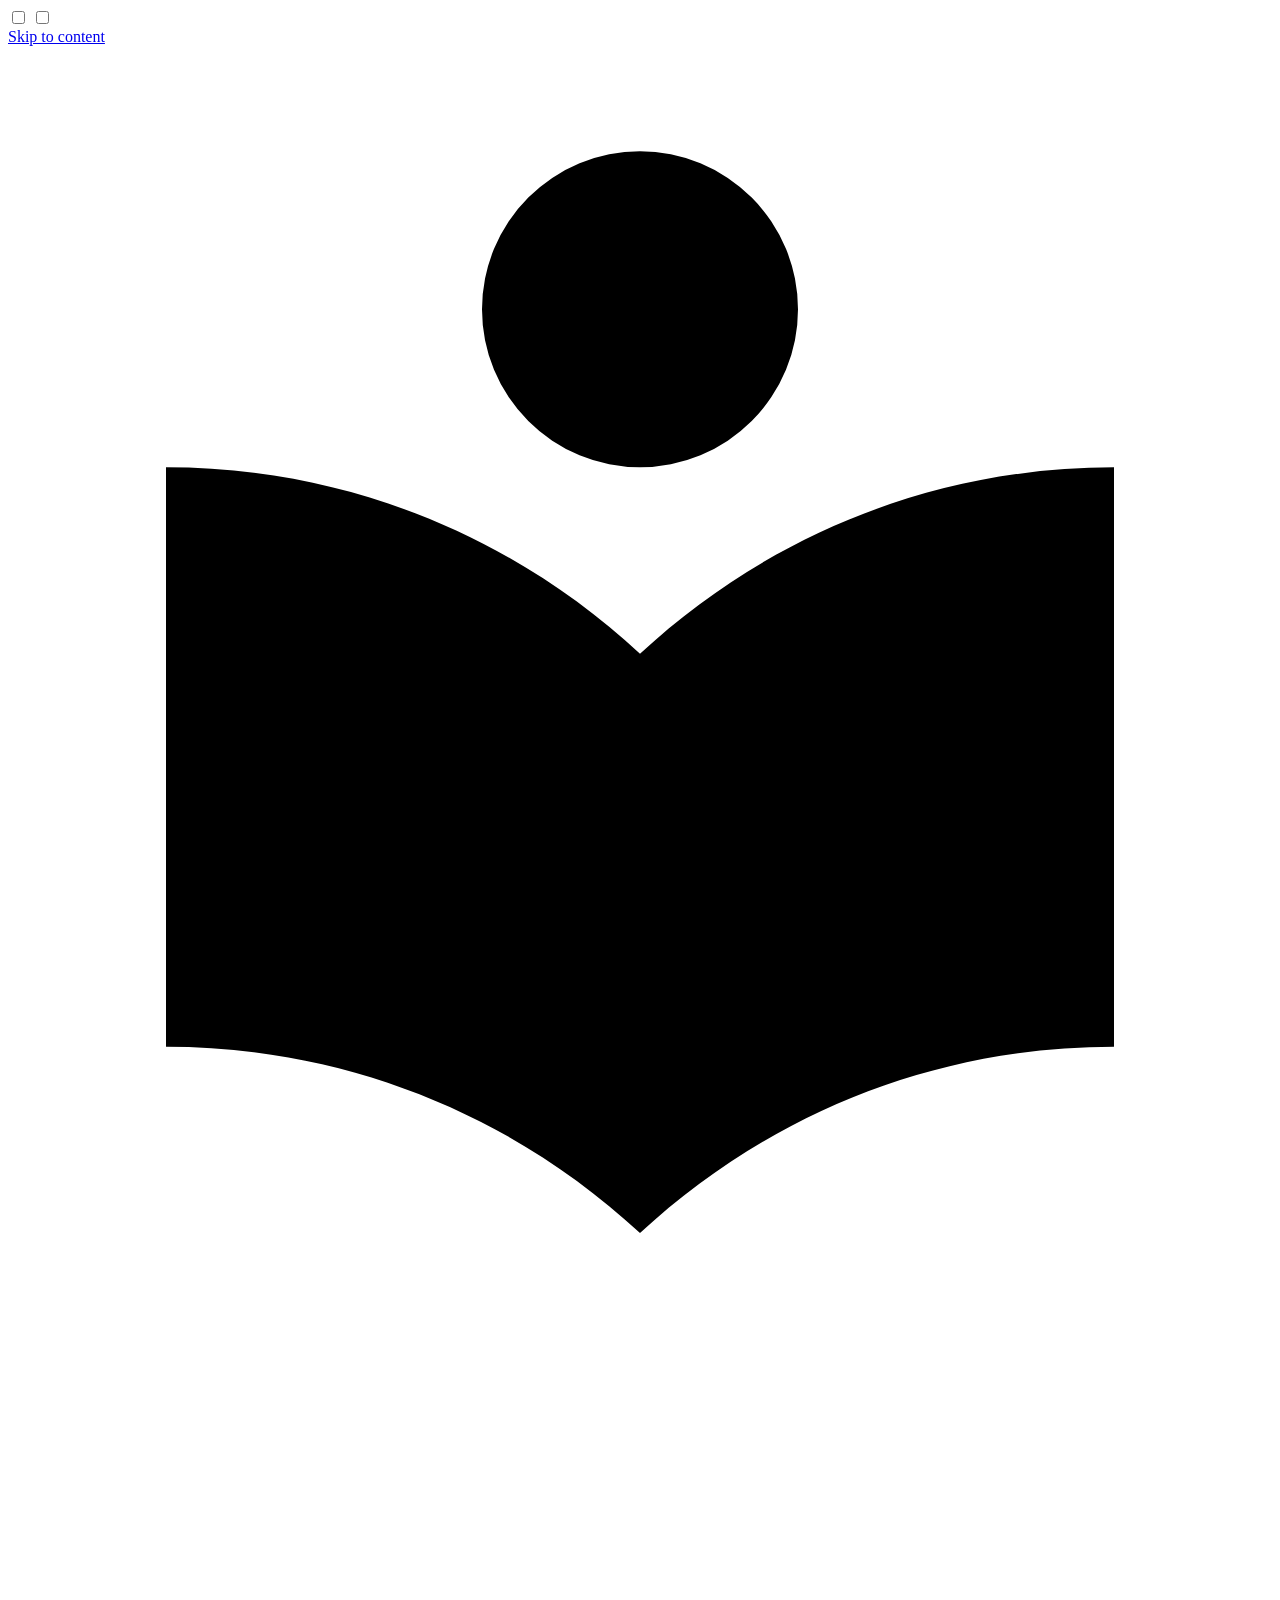
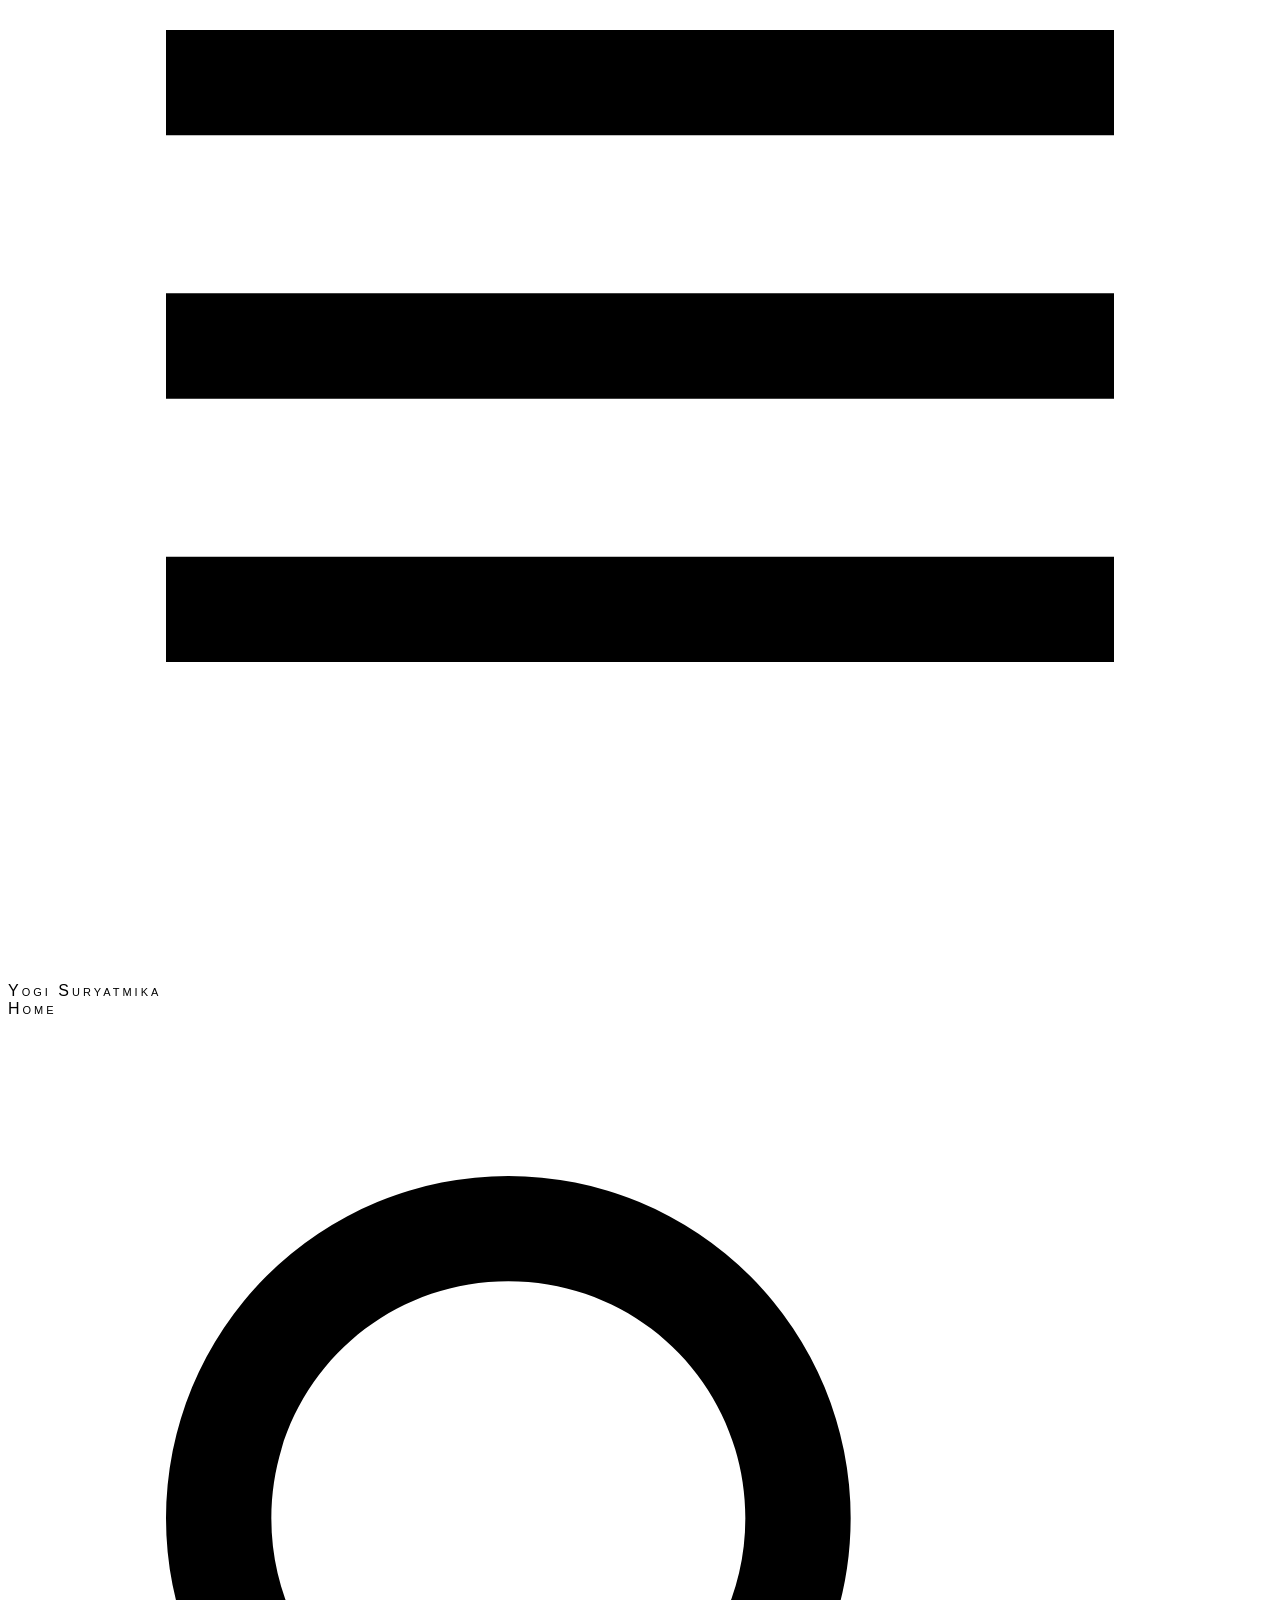
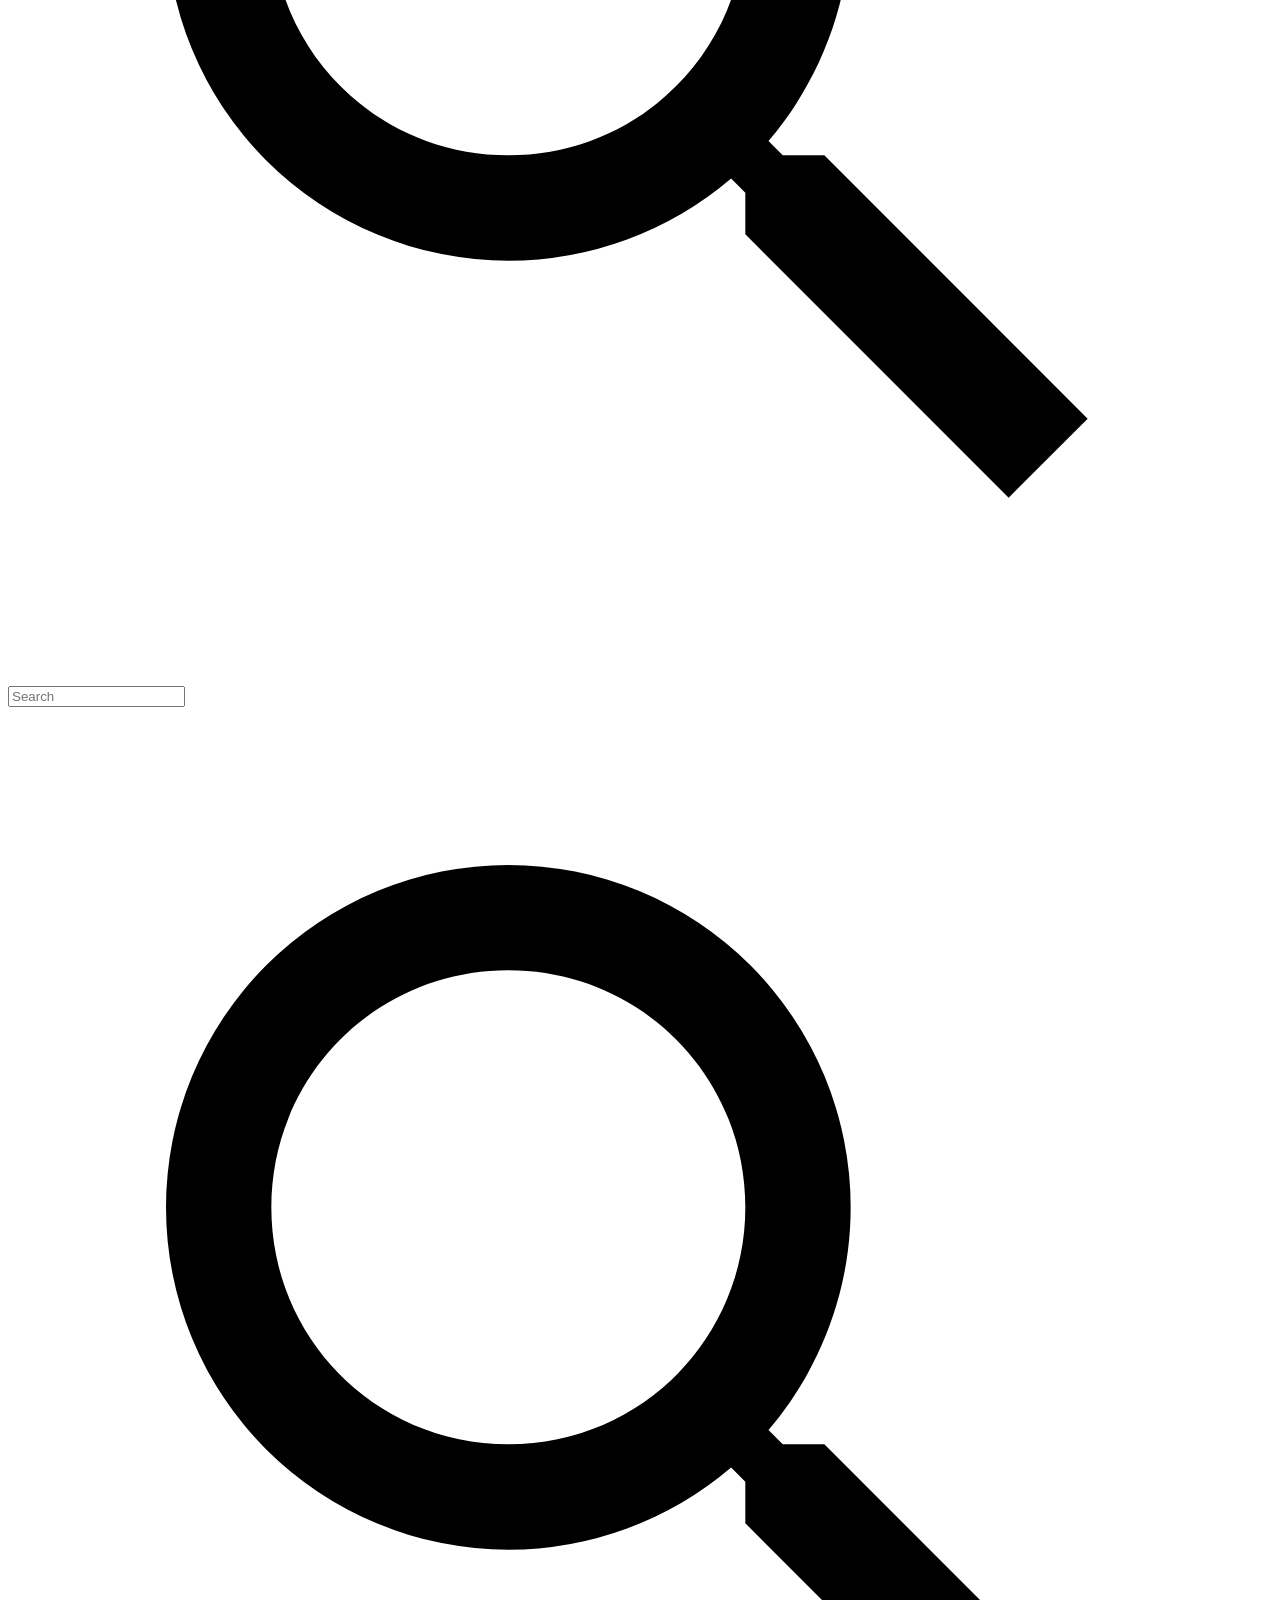
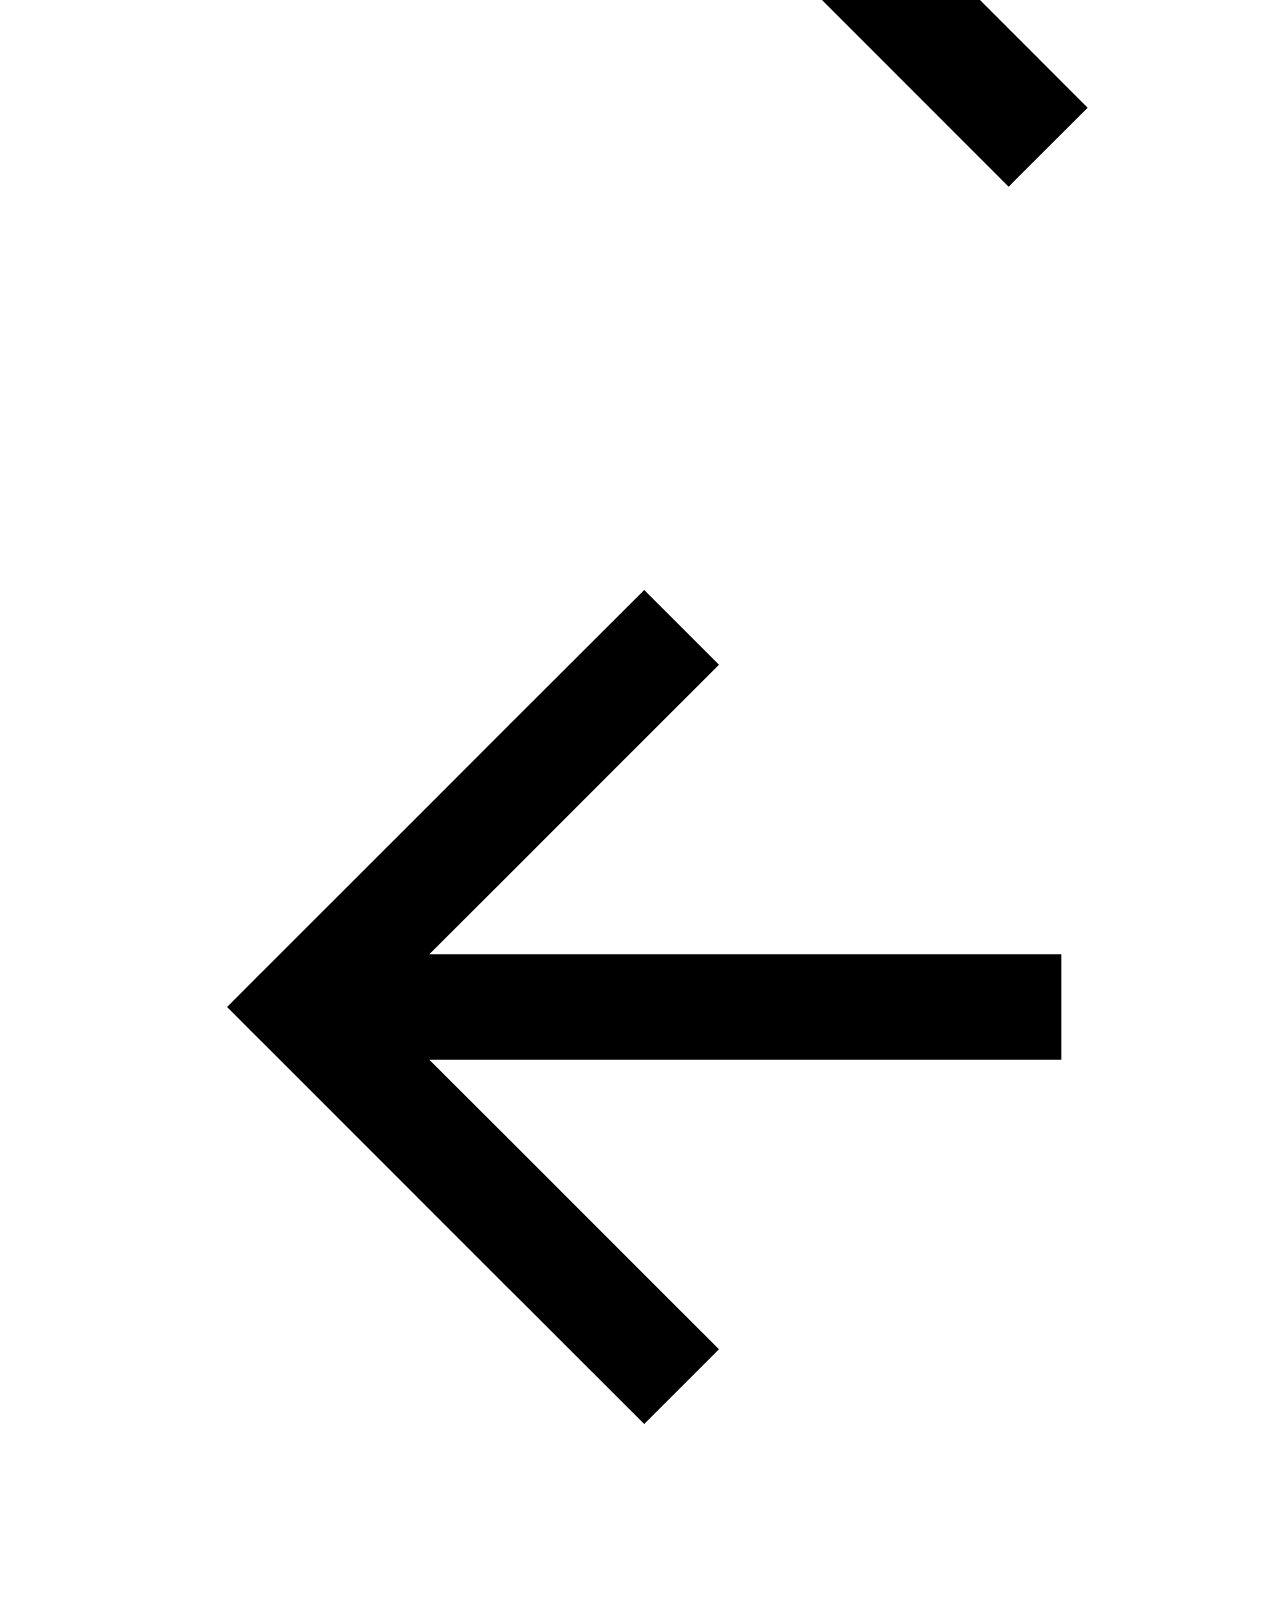
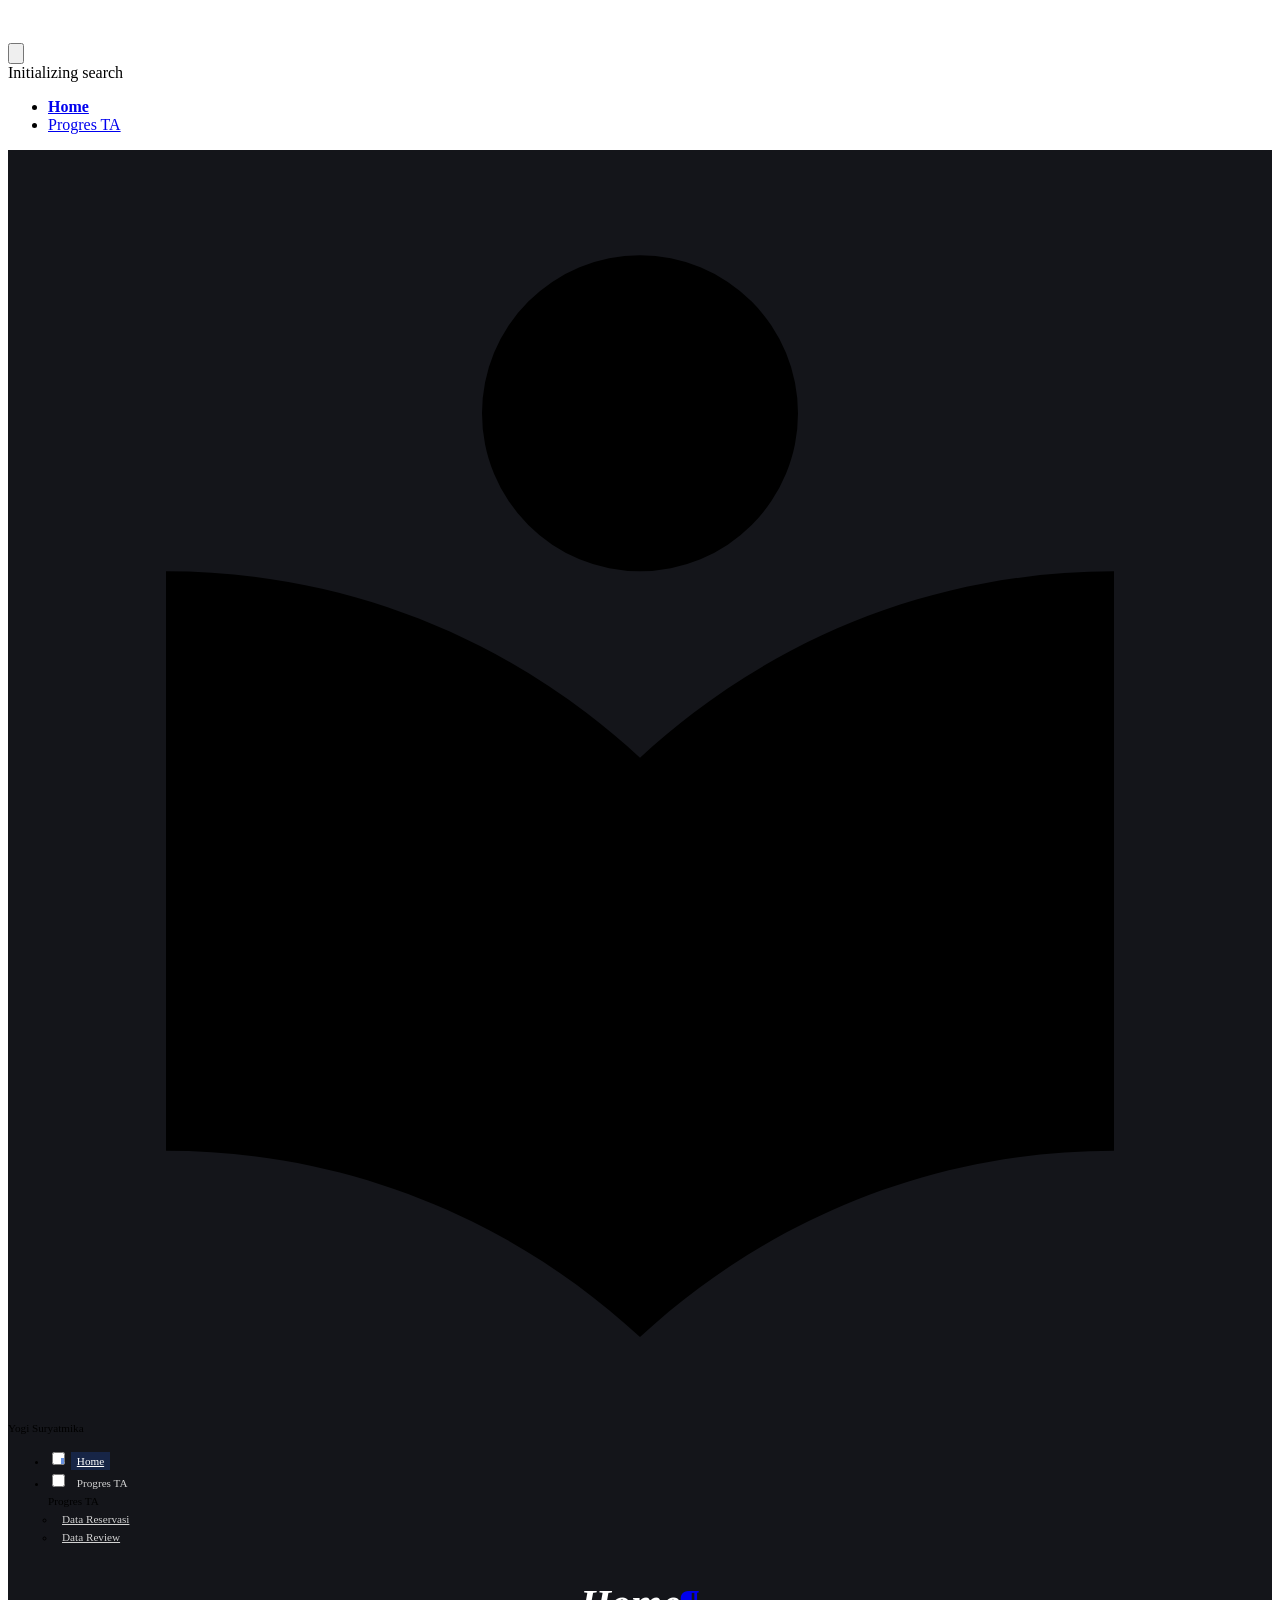
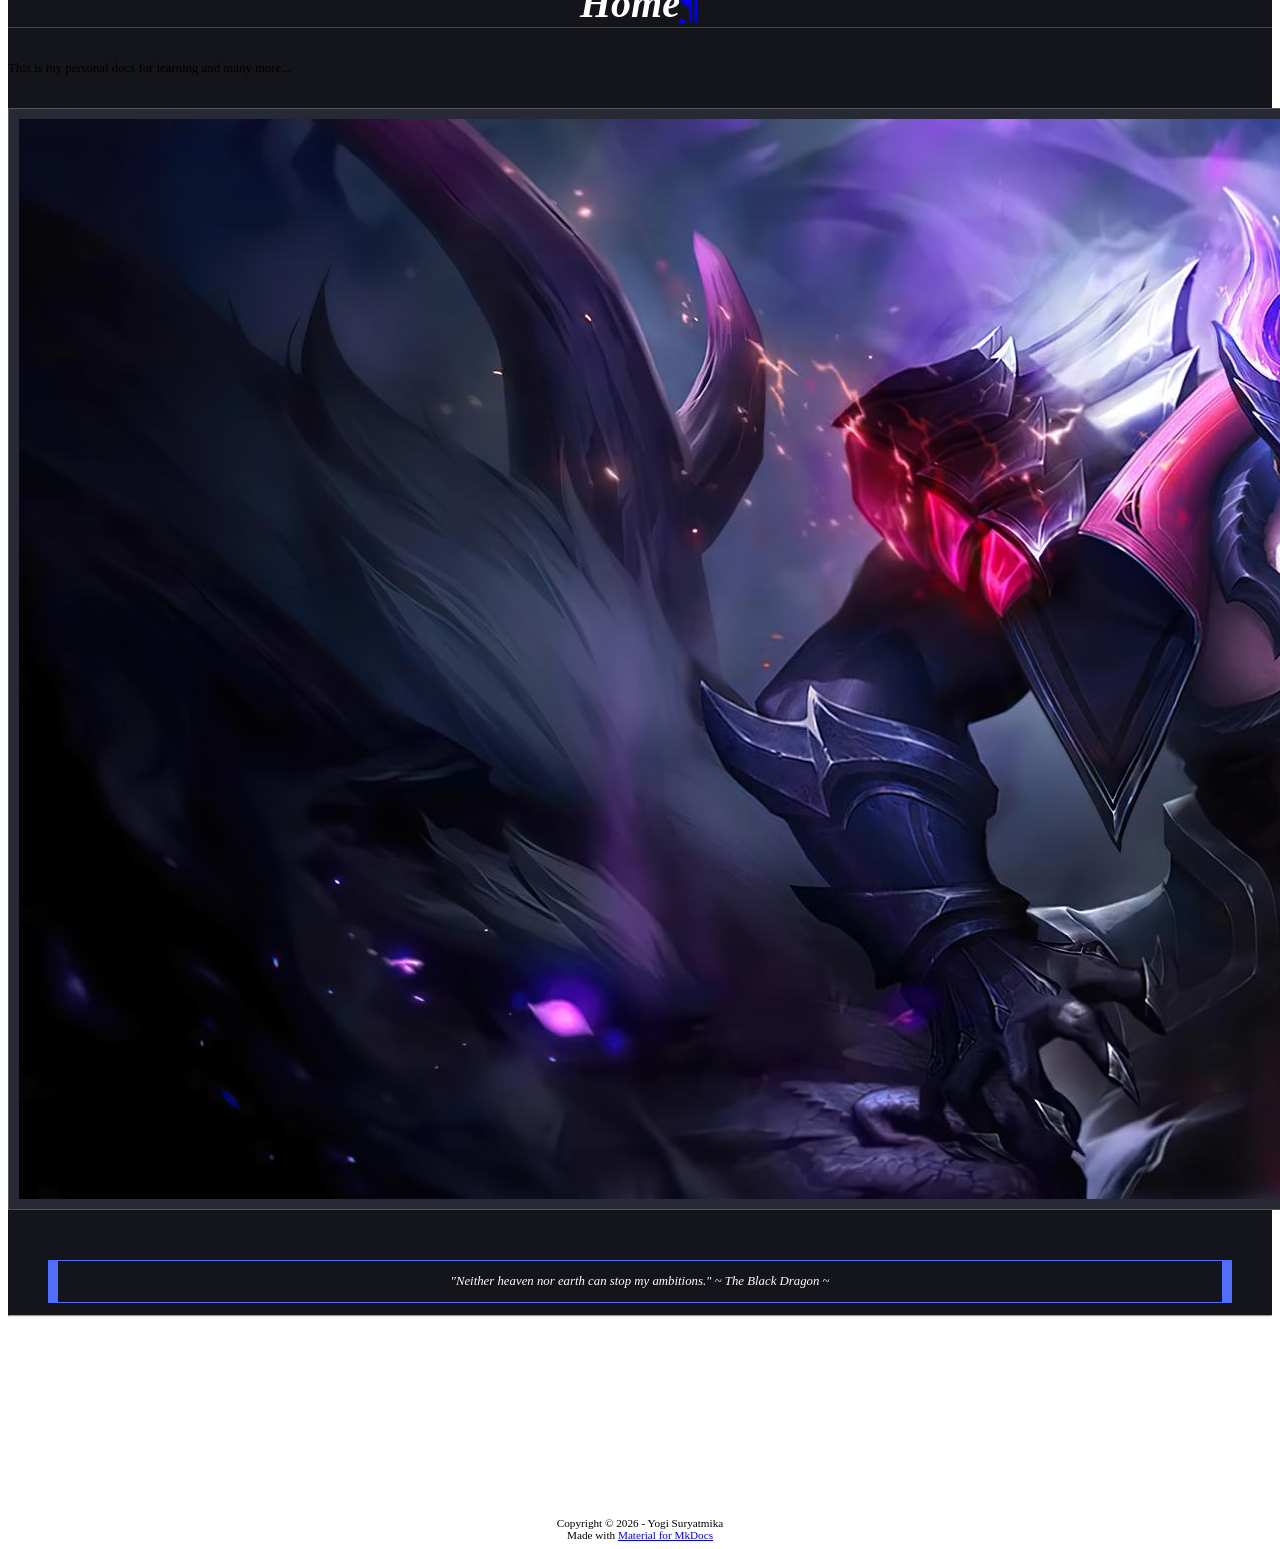
==== index.html @ ed67d360 "Deployed ce8e2a5 with MkDocs version: 1.6.1" ====
<!doctype html>
<html lang="en" class="no-js">
  <head>
    
      <meta charset="utf-8">
      <meta name="viewport" content="width=device-width,initial-scale=1">
      
      
      
        <link rel="canonical" href="https://mydomain.org/mysite/">
      
      
      
        <link rel="next" href="Progres%20TA/Data%20Reservasi/">
      
      
        
      
      
      <link rel="icon" href="assets/images/favicon.png">
      <meta name="generator" content="mkdocs-1.6.1, mkdocs-material-9.7.5">
    
    
      
        <title>Yogi Suryatmika</title>
      
    
    
      <link rel="stylesheet" href="assets/stylesheets/main.484c7ddc.min.css">
      
        
        <link rel="stylesheet" href="assets/stylesheets/palette.ab4e12ef.min.css">
      
      


    
    
      
    
    
      
        
        
        <link rel="preconnect" href="https://fonts.gstatic.com" crossorigin>
        <link rel="stylesheet" href="https://fonts.googleapis.com/css?family=Roboto:300,300i,400,400i,700,700i%7CRoboto+Mono:400,400i,700,700i&display=fallback">
        <style>:root{--md-text-font:"Roboto";--md-code-font:"Roboto Mono"}</style>
      
    
    
      <link rel="stylesheet" href="stylesheets/extra.css">
    
    <script>__md_scope=new URL(".",location),__md_hash=e=>[...e].reduce(((e,_)=>(e<<5)-e+_.charCodeAt(0)),0),__md_get=(e,_=localStorage,t=__md_scope)=>JSON.parse(_.getItem(t.pathname+"."+e)),__md_set=(e,_,t=localStorage,a=__md_scope)=>{try{t.setItem(a.pathname+"."+e,JSON.stringify(_))}catch(e){}}</script>
    
      

    
    
  </head>
  
  
    
    
    
    
    
    <body dir="ltr" data-md-color-scheme="slate" data-md-color-primary="black" data-md-color-accent="black">
  
    
    <input class="md-toggle" data-md-toggle="drawer" type="checkbox" id="__drawer" autocomplete="off">
    <input class="md-toggle" data-md-toggle="search" type="checkbox" id="__search" autocomplete="off">
    <label class="md-overlay" for="__drawer"></label>
    <div data-md-component="skip">
      
        
        <a href="#home" class="md-skip">
          Skip to content
        </a>
      
    </div>
    <div data-md-component="announce">
      
    </div>
    
    
      

  

<header class="md-header md-header--shadow md-header--lifted" data-md-component="header">
  <nav class="md-header__inner md-grid" aria-label="Header">
    <a href="." title="Yogi Suryatmika" class="md-header__button md-logo" aria-label="Yogi Suryatmika" data-md-component="logo">
      
  
  <svg xmlns="http://www.w3.org/2000/svg" viewBox="0 0 24 24"><path d="M12 8a3 3 0 0 0 3-3 3 3 0 0 0-3-3 3 3 0 0 0-3 3 3 3 0 0 0 3 3m0 3.54C9.64 9.35 6.5 8 3 8v11c3.5 0 6.64 1.35 9 3.54 2.36-2.19 5.5-3.54 9-3.54V8c-3.5 0-6.64 1.35-9 3.54"/></svg>

    </a>
    <label class="md-header__button md-icon" for="__drawer">
      
      <svg xmlns="http://www.w3.org/2000/svg" viewBox="0 0 24 24"><path d="M3 6h18v2H3zm0 5h18v2H3zm0 5h18v2H3z"/></svg>
    </label>
    <div class="md-header__title" data-md-component="header-title">
      <div class="md-header__ellipsis">
        <div class="md-header__topic">
          <span class="md-ellipsis">
            Yogi Suryatmika
          </span>
        </div>
        <div class="md-header__topic" data-md-component="header-topic">
          <span class="md-ellipsis">
            
              Home
            
          </span>
        </div>
      </div>
    </div>
    
      
    
    
    
    
      
      
        <label class="md-header__button md-icon" for="__search">
          
          <svg xmlns="http://www.w3.org/2000/svg" viewBox="0 0 24 24"><path d="M9.5 3A6.5 6.5 0 0 1 16 9.5c0 1.61-.59 3.09-1.56 4.23l.27.27h.79l5 5-1.5 1.5-5-5v-.79l-.27-.27A6.52 6.52 0 0 1 9.5 16 6.5 6.5 0 0 1 3 9.5 6.5 6.5 0 0 1 9.5 3m0 2C7 5 5 7 5 9.5S7 14 9.5 14 14 12 14 9.5 12 5 9.5 5"/></svg>
        </label>
        <div class="md-search" data-md-component="search" role="dialog">
  <label class="md-search__overlay" for="__search"></label>
  <div class="md-search__inner" role="search">
    <form class="md-search__form" name="search">
      <input type="text" class="md-search__input" name="query" aria-label="Search" placeholder="Search" autocapitalize="off" autocorrect="off" autocomplete="off" spellcheck="false" data-md-component="search-query" required>
      <label class="md-search__icon md-icon" for="__search">
        
        <svg xmlns="http://www.w3.org/2000/svg" viewBox="0 0 24 24"><path d="M9.5 3A6.5 6.5 0 0 1 16 9.5c0 1.61-.59 3.09-1.56 4.23l.27.27h.79l5 5-1.5 1.5-5-5v-.79l-.27-.27A6.52 6.52 0 0 1 9.5 16 6.5 6.5 0 0 1 3 9.5 6.5 6.5 0 0 1 9.5 3m0 2C7 5 5 7 5 9.5S7 14 9.5 14 14 12 14 9.5 12 5 9.5 5"/></svg>
        
        <svg xmlns="http://www.w3.org/2000/svg" viewBox="0 0 24 24"><path d="M20 11v2H8l5.5 5.5-1.42 1.42L4.16 12l7.92-7.92L13.5 5.5 8 11z"/></svg>
      </label>
      <nav class="md-search__options" aria-label="Search">
        
        <button type="reset" class="md-search__icon md-icon" title="Clear" aria-label="Clear" tabindex="-1">
          
          <svg xmlns="http://www.w3.org/2000/svg" viewBox="0 0 24 24"><path d="M19 6.41 17.59 5 12 10.59 6.41 5 5 6.41 10.59 12 5 17.59 6.41 19 12 13.41 17.59 19 19 17.59 13.41 12z"/></svg>
        </button>
      </nav>
      
    </form>
    <div class="md-search__output">
      <div class="md-search__scrollwrap" tabindex="0" data-md-scrollfix>
        <div class="md-search-result" data-md-component="search-result">
          <div class="md-search-result__meta">
            Initializing search
          </div>
          <ol class="md-search-result__list" role="presentation"></ol>
        </div>
      </div>
    </div>
  </div>
</div>
      
    
    
  </nav>
  
    
      
<nav class="md-tabs" aria-label="Tabs" data-md-component="tabs">
  <div class="md-grid">
    <ul class="md-tabs__list">
      
        
  
  
  
    
  
  
    <li class="md-tabs__item md-tabs__item--active">
      <a href="." class="md-tabs__link">
        
  
  
    
  
  Home

      </a>
    </li>
  

      
        
  
  
  
  
    
    
      <li class="md-tabs__item">
        <a href="Progres%20TA/Data%20Reservasi/" class="md-tabs__link">
          
  
  
  Progres TA

        </a>
      </li>
    
  

      
    </ul>
  </div>
</nav>
    
  
</header>
    
    <div class="md-container" data-md-component="container">
      
      
        
      
      <main class="md-main" data-md-component="main">
        <div class="md-main__inner md-grid">
          
            
              
              <div class="md-sidebar md-sidebar--primary" data-md-component="sidebar" data-md-type="navigation" >
                <div class="md-sidebar__scrollwrap">
                  <div class="md-sidebar__inner">
                    


  


<nav class="md-nav md-nav--primary md-nav--lifted" aria-label="Navigation" data-md-level="0">
  <label class="md-nav__title" for="__drawer">
    <a href="." title="Yogi Suryatmika" class="md-nav__button md-logo" aria-label="Yogi Suryatmika" data-md-component="logo">
      
  
  <svg xmlns="http://www.w3.org/2000/svg" viewBox="0 0 24 24"><path d="M12 8a3 3 0 0 0 3-3 3 3 0 0 0-3-3 3 3 0 0 0-3 3 3 3 0 0 0 3 3m0 3.54C9.64 9.35 6.5 8 3 8v11c3.5 0 6.64 1.35 9 3.54 2.36-2.19 5.5-3.54 9-3.54V8c-3.5 0-6.64 1.35-9 3.54"/></svg>

    </a>
    Yogi Suryatmika
  </label>
  
  <ul class="md-nav__list" data-md-scrollfix>
    
      
      
  
  
    
  
  
  
    <li class="md-nav__item md-nav__item--active">
      
      <input class="md-nav__toggle md-toggle" type="checkbox" id="__toc">
      
      
        
      
      
      <a href="." class="md-nav__link md-nav__link--active">
        
  
  
  <span class="md-ellipsis">
    
  
    Home
  

    
  </span>
  
  

      </a>
      
    </li>
  

    
      
      
  
  
  
  
    
    
    
    
      
      
        
      
    
    
    <li class="md-nav__item md-nav__item--nested">
      
        
        
        <input class="md-nav__toggle md-toggle " type="checkbox" id="__nav_2" >
        
          
          <label class="md-nav__link" for="__nav_2" id="__nav_2_label" tabindex="0">
            
  
  
  <span class="md-ellipsis">
    
  
    Progres TA
  

    
  </span>
  
  

            <span class="md-nav__icon md-icon"></span>
          </label>
        
        <nav class="md-nav" data-md-level="1" aria-labelledby="__nav_2_label" aria-expanded="false">
          <label class="md-nav__title" for="__nav_2">
            <span class="md-nav__icon md-icon"></span>
            
  
    Progres TA
  

          </label>
          <ul class="md-nav__list" data-md-scrollfix>
            
              
                
  
  
  
  
    <li class="md-nav__item">
      <a href="Progres%20TA/Data%20Reservasi/" class="md-nav__link">
        
  
  
  <span class="md-ellipsis">
    
  
    Data Reservasi
  

    
  </span>
  
  

      </a>
    </li>
  

              
            
              
                
  
  
  
  
    <li class="md-nav__item">
      <a href="Progres%20TA/Data%20Review/" class="md-nav__link">
        
  
  
  <span class="md-ellipsis">
    
  
    Data Review
  

    
  </span>
  
  

      </a>
    </li>
  

              
            
          </ul>
        </nav>
      
    </li>
  

    
  </ul>
</nav>
                  </div>
                </div>
              </div>
            
            
              
              <div class="md-sidebar md-sidebar--secondary" data-md-component="sidebar" data-md-type="toc" >
                <div class="md-sidebar__scrollwrap">
                  <div class="md-sidebar__inner">
                    

<nav class="md-nav md-nav--secondary" aria-label="Table of contents">
  
  
  
    
  
  
</nav>
                  </div>
                </div>
              </div>
            
          
          
            <div class="md-content" data-md-component="content">
              
                



  


              
              <article class="md-content__inner md-typeset">
                
                  



<h1 id="home">Home<a class="headerlink" href="#home" title="Permanent link">&para;</a></h1>
<p>This is my personal docs for learning and many more...</p>
<p><img alt="" src="Images/black-fierce-dragon-yu-zhong-mobile-legends-ml-wallpaper-2560x1080_14.jpg" /></p>
<blockquote>
<p>"Neither heaven nor earth can stop my ambitions."
~ The Black Dragon ~</p>
</blockquote>
<hr />












                
              </article>
            </div>
          
          
<script>var target=document.getElementById(location.hash.slice(1));target&&target.name&&(target.checked=target.name.startsWith("__tabbed_"))</script>
        </div>
        
      </main>
      
        <footer class="md-footer">
  
  <div class="md-footer-meta md-typeset">
    <div class="md-footer-meta__inner md-grid">
      <div class="md-copyright">
  
    <div class="md-copyright__highlight">
      Copyright &copy; 2026 - Yogi Suryatmika
    </div>
  
  
    Made with
    <a href="https://squidfunk.github.io/mkdocs-material/" target="_blank" rel="noopener">
      Material for MkDocs
    </a>
  
</div>
      
        
<div class="md-social">
  
    
    
    
    
      
      
    
    <a href="https://github.com/yogiksuryatmika19" target="_blank" rel="noopener" title="github.com" class="md-social__link">
      <svg xmlns="http://www.w3.org/2000/svg" viewBox="0 0 512 512"><!--! Font Awesome Free 7.1.0 by @fontawesome - https://fontawesome.com License - https://fontawesome.com/license/free (Icons: CC BY 4.0, Fonts: SIL OFL 1.1, Code: MIT License) Copyright 2025 Fonticons, Inc.--><path d="M173.9 397.4c0 2-2.3 3.6-5.2 3.6-3.3.3-5.6-1.3-5.6-3.6 0-2 2.3-3.6 5.2-3.6 3-.3 5.6 1.3 5.6 3.6m-31.1-4.5c-.7 2 1.3 4.3 4.3 4.9 2.6 1 5.6 0 6.2-2s-1.3-4.3-4.3-5.2c-2.6-.7-5.5.3-6.2 2.3m44.2-1.7c-2.9.7-4.9 2.6-4.6 4.9.3 2 2.9 3.3 5.9 2.6 2.9-.7 4.9-2.6 4.6-4.6-.3-1.9-3-3.2-5.9-2.9M252.8 8C114.1 8 8 113.3 8 252c0 110.9 69.8 205.8 169.5 239.2 12.8 2.3 17.3-5.6 17.3-12.1 0-6.2-.3-40.4-.3-61.4 0 0-70 15-84.7-29.8 0 0-11.4-29.1-27.8-36.6 0 0-22.9-15.7 1.6-15.4 0 0 24.9 2 38.6 25.8 21.9 38.6 58.6 27.5 72.9 20.9 2.3-16 8.8-27.1 16-33.7-55.9-6.2-112.3-14.3-112.3-110.5 0-27.5 7.6-41.3 23.6-58.9-2.6-6.5-11.1-33.3 2.6-67.9 20.9-6.5 69 27 69 27 20-5.6 41.5-8.5 62.8-8.5s42.8 2.9 62.8 8.5c0 0 48.1-33.6 69-27 13.7 34.7 5.2 61.4 2.6 67.9 16 17.7 25.8 31.5 25.8 58.9 0 96.5-58.9 104.2-114.8 110.5 9.2 7.9 17 22.9 17 46.4 0 33.7-.3 75.4-.3 83.6 0 6.5 4.6 14.4 17.3 12.1C436.2 457.8 504 362.9 504 252 504 113.3 391.5 8 252.8 8M105.2 352.9c-1.3 1-1 3.3.7 5.2 1.6 1.6 3.9 2.3 5.2 1 1.3-1 1-3.3-.7-5.2-1.6-1.6-3.9-2.3-5.2-1m-10.8-8.1c-.7 1.3.3 2.9 2.3 3.9 1.6 1 3.6.7 4.3-.7.7-1.3-.3-2.9-2.3-3.9-2-.6-3.6-.3-4.3.7m32.4 35.6c-1.6 1.3-1 4.3 1.3 6.2 2.3 2.3 5.2 2.6 6.5 1 1.3-1.3.7-4.3-1.3-6.2-2.2-2.3-5.2-2.6-6.5-1m-11.4-14.7c-1.6 1-1.6 3.6 0 5.9s4.3 3.3 5.6 2.3c1.6-1.3 1.6-3.9 0-6.2-1.4-2.3-4-3.3-5.6-2"/></svg>
    </a>
  
</div>
      
    </div>
  </div>
</footer>
      
    </div>
    <div class="md-dialog" data-md-component="dialog">
      <div class="md-dialog__inner md-typeset"></div>
    </div>
    
    
    
      
      
      <script id="__config" type="application/json">{"annotate": null, "base": ".", "features": ["navigation.tabs", "navigation.tabs.sticky", "navigation.tracking", "navigation.sections", "toc.follow", "content.code.copy", "navigation.path"], "search": "assets/javascripts/workers/search.2c215733.min.js", "tags": null, "translations": {"clipboard.copied": "Copied to clipboard", "clipboard.copy": "Copy to clipboard", "search.result.more.one": "1 more on this page", "search.result.more.other": "# more on this page", "search.result.none": "No matching documents", "search.result.one": "1 matching document", "search.result.other": "# matching documents", "search.result.placeholder": "Type to start searching", "search.result.term.missing": "Missing", "select.version": "Select version"}, "version": null}</script>
    
    
      <script src="assets/javascripts/bundle.79ae519e.min.js"></script>
      
        <script src="stylesheets/extra.js"></script>
      
    
  </body>
</html>
---- stylesheets/extra.css ----
.md-main {
    background-color: #14151a;
}

ul .md-tabs__list {
    overflow: scroll;
}

.md-content__inner {
    font-size: 0.8rem;
    margin-bottom: 200px;
    min-height: 100vh;
}

.md-content__inner > blockquote {
    margin-top: 50px;
}

.md-footer * {
    font-size: 0.7rem;
    position: relative !important;
}

.md-footer-meta__inner {
    display: flex;
    justify-content: center;
    align-items: center;
    text-align: center;
}

/* kode inline di tabel tetap cyan */
.md-typeset__table code {
    color: #6791e0 !important;
    font-size: 0.65rem;
}

.md-typeset__table {
    min-width: 100%;
    margin-bottom: 50px;
    overflow-x: scroll;
}

.md-typeset table:not([class]) {
    display: table;
    overflow-x: scroll;
}

.md-typeset table:not([class]) th {
    font-size: 0.75rem;
    background-color: #272a35;
    color: lightgray;
    padding: 5px 10px;
}

.md-typeset table:not([class]) td {
    font-size: 0.75rem;
    padding: 5px 10px;
}

.md-typeset table:not([class]) td,
.md-typeset table:not([class]) tr:hover {
    background-color: transparent !important;
}

.md-typeset__table > button {
    display: none;
    visibility: hidden;
}

.md-typeset ul,
.md-typeset ol {
    line-height: 1.7;
    margin-bottom: 50px;
}

.md-typeset ul li::marker,
.md-typeset ol li::marker {
    color: #6791e0;
}

.toc-highlight {
    animation: fadeHighlight 3s ease-out;
}

@keyframes fadeHighlight {
    0% {
        background-color: rgba(39, 99, 245, 0.2);
    }
    100% {
        background-color: transparent;
    }
}

/* ===== SIDEBAR BASE ===== */
.md-nav {
    font-size: 0.7rem;
    line-height: 1.6;
}

.md-nav__link {
    padding: 3px 6px;
    transition: all 0.2s ease;
    font-size: 0.7rem;
    margin: 0px 0px;
    color: lightgray !important;
}

.md-nav__item--section > .md-nav__link {
    display: flex;
    justify-content: center;
    background-color: transparent !important;
    box-shadow: none !important;
    letter-spacing: 0.05em;
    margin-bottom: 20px;
    height: 30px;
    margin-left: -10px;
    color: white !important;
    text-transform: uppercase !important;
    font-family: "Segoe UI", Tahoma, Geneva, Verdana, sans-serif;
    border-bottom: 1px solid rgba(255, 255, 255, 0.2);
}

nav.md-nav--secondary:nth-child(1) > label:nth-child(1) {
    height: 20px;
    margin-bottom: 15px;
    color: white;
}

/* hover */
.md-nav__link:hover {
    color: white !important;
    background-color: rgba(39, 99, 245, 0.1);
}

/* active item */
.md-nav__link--active {
    color: white !important;
    background-color: rgba(39, 99, 245, 0.2);
}

/* ===== NESTED LEVEL ===== */
.md-nav__list .md-nav__list {
    padding-left: 8px;
}

/* section title */
.md-nav--secondary .md-nav__title {
    font-size: 0.8rem;
    text-transform: uppercase !important;
    letter-spacing: 0.05em;
    margin-bottom: 10px;
    padding-bottom: 25px !important;
    text-align: center;
    border-bottom: 1px solid rgba(255, 255, 255, 0.2);
    background-color: transparent !important;
    box-shadow: none !important;
}

.md-nav__link--active {
    position: relative;
}

.md-nav__link--active::before {
    content: "";
    position: absolute;
    left: -10px;
    top: 6px;
    bottom: 6px;
    width: 3px;
    background: #6791e0;
}

/* secondary nav */
.md-nav--secondary .md-nav__title {
    text-transform: uppercase;
    letter-spacing: 0.08em;
    font-size: 0.7rem;
    color: #999;
}

/* heading spacing */
.md-typeset h1 {
    border-bottom: 1px solid rgba(255, 255, 255, 0.2);
    font-size: 2.5rem;
    color: white;
    font-family: "Times New Roman", Times, serif;
    font-style: oblique;
    text-align: center;
}

.md-typeset h2 {
    margin-top: 50px;
    color: white;
    font-family: Arial, Helvetica, sans-serif;
    font-size: 1.3rem;
    text-decoration: underline;
    text-underline-offset: 10px;
    text-decoration-thickness: 1px;
    text-decoration-color: rgba(255, 255, 255, 0.2);
}

.md-typeset h3 {
    margin-top: 50px;
    color: white;
    font-family: Arial, Helvetica, sans-serif;
    font-size: 1.2rem;
    text-decoration: underline;
    text-underline-offset: 10px;
    text-decoration-thickness: 1px;
    text-decoration-color: rgba(255, 255, 255, 0.2);
}

.md-typeset h4 {
    margin-top: 50px;
    color: white;
    font-family: Arial, Helvetica, sans-serif;
    font-size: 1.1rem;
    text-decoration: underline;
    text-underline-offset: 10px;
    text-decoration-thickness: 1px;
    text-decoration-color: rgba(255, 255, 255, 0.2);
}

.md-typeset h5 {
    margin-top: 50px;
    color: white;
    font-family: Arial, Helvetica, sans-serif;
    font-size: 1rem;
    text-decoration: underline;
    text-underline-offset: 10px;
    text-decoration-thickness: 1px;
    text-decoration-color: rgba(255, 255, 255, 0.2);
}

.md-typeset h6 {
    margin-top: 50px;
    color: white;
    font-family: Arial, Helvetica, sans-serif;
    font-size: 0.9rem;
    text-decoration: underline;
    text-underline-offset: 10px;
    text-decoration-thickness: 1px;
    text-decoration-color: rgba(255, 255, 255, 0.2);
}

/* inline code */
.md-typeset code:not([class]) {
    font-size: 0.7rem;
    color: #6791e0;
}

/* code block spacing */
.md-typeset pre code {
    padding: 1.25em;
    line-height: 1.7;
    margin-bottom: 50px;
    font-size: 0.7rem;
}

/* border code block */
.md-typeset pre:not(.highlight) code {
    border: 1px solid rgba(255, 255, 255, 0.2);
}

.md-tabs__item--active > .md-tabs__link {
    font-weight: bold;
}

div.md-header__topic:nth-child(1) > span:nth-child(1) {
    font-family: "Segoe UI", Tahoma, Geneva, Verdana, sans-serif;
    font-weight: 500;
    font-variant: small-caps;
    letter-spacing: 3px;
}

div.md-header__topic:nth-child(2) > span:nth-child(1) {
    font-family: "Segoe UI", Tahoma, Geneva, Verdana, sans-serif;
    font-weight: 500;
    font-variant: small-caps;
    letter-spacing: 3px;
}

.md-content__inner img {
    display: block;
    object-fit: cover;
    border: 1px solid rgba(255, 255, 255, 0.2);
    background-color: #272a35;
    padding: 10px;
    box-sizing: border-box;
    margin: auto;
    margin-top: 2rem;
    margin-bottom: 2rem;
    min-width: 10rem;
}

.md-code__button {
    color: white !important;
}

.md-code__button:hover {
    color: #526cfe !important;
}

.md-typeset pre code:hover .md-code__button {
    color: white !important;
}

.md-content__inner > blockquote {
    border-top: 1px solid rgba(255, 255, 255, 0.2) !important;
    border-bottom: 1px solid rgba(255, 255, 255, 0.2) !important;
    border-left: 10px solid rgba(255, 255, 255, 0.2) !important;
    border-right: 10px solid rgba(255, 255, 255, 0.2) !important;
    text-align: center;
    border-color: #526cfe !important;
    color: white !important;
    font-family: Georgia, "Times New Roman", Times, serif;
    font-style: italic;
}
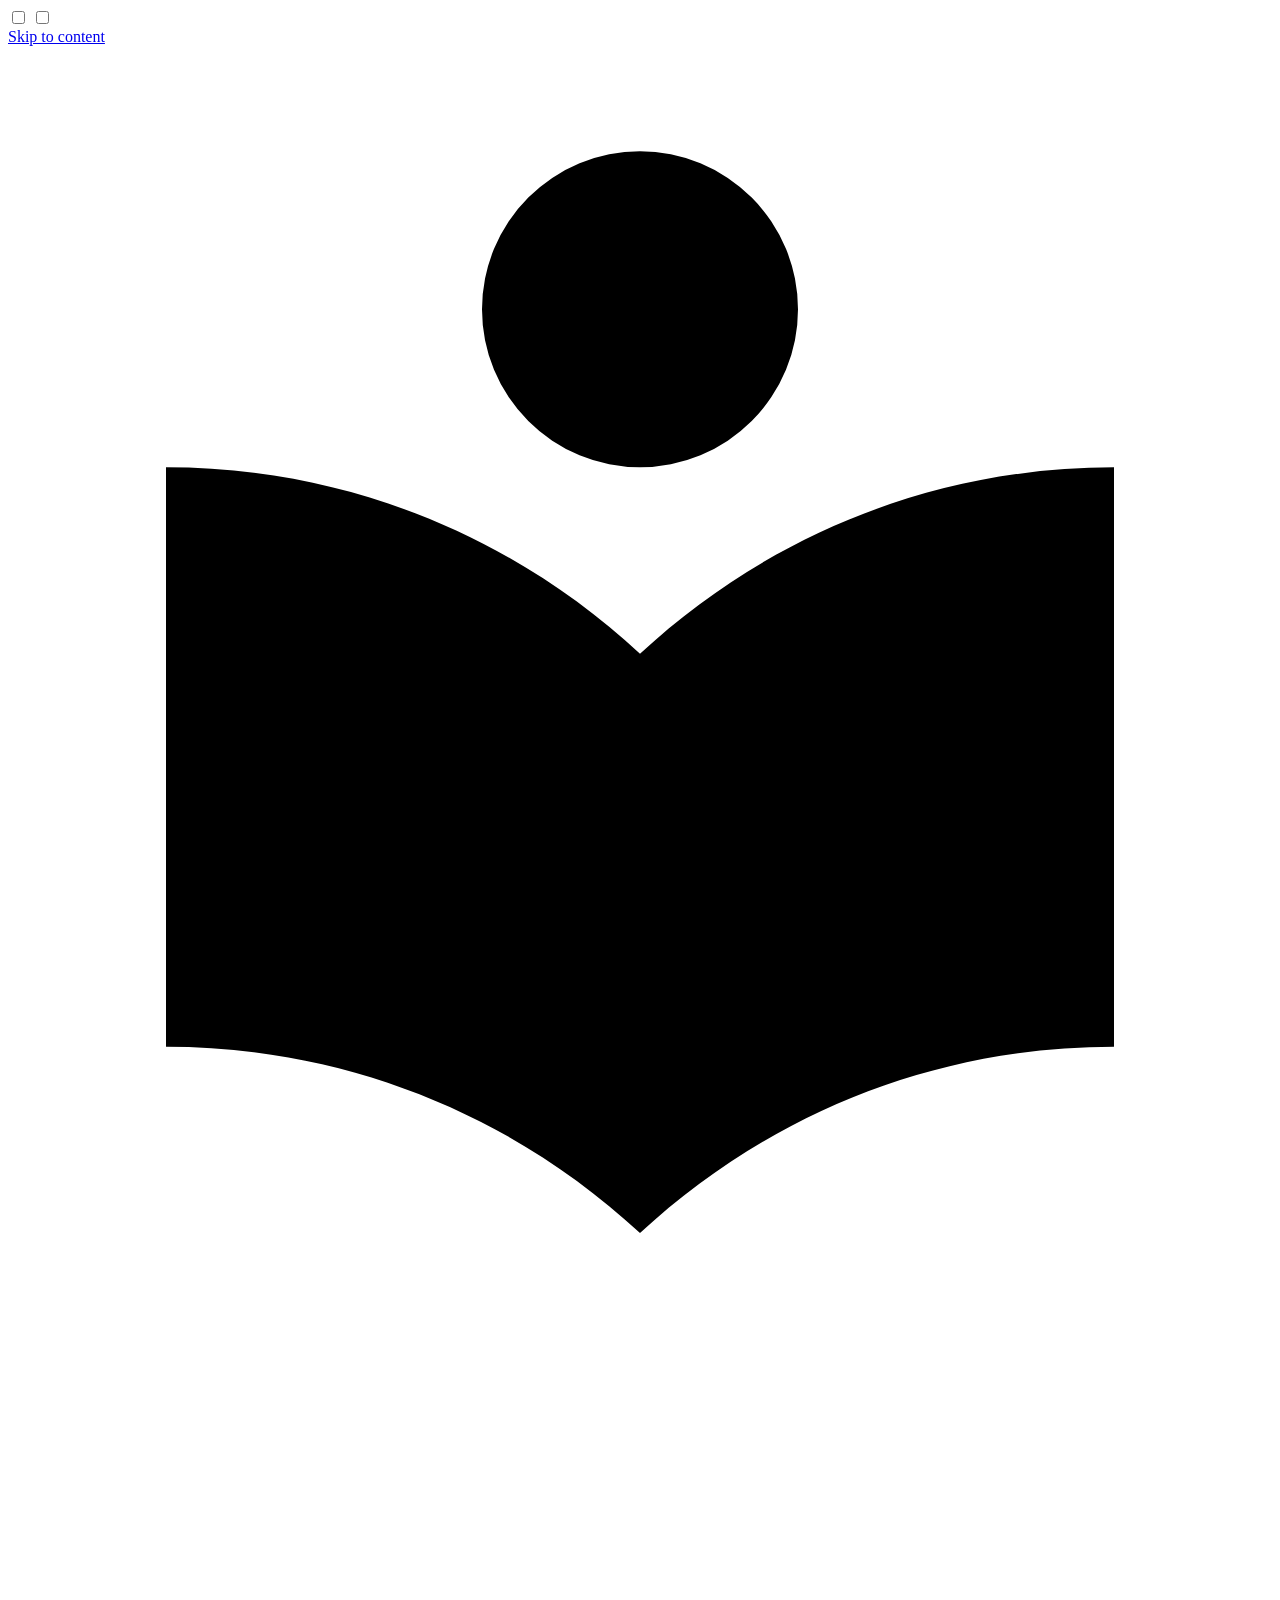
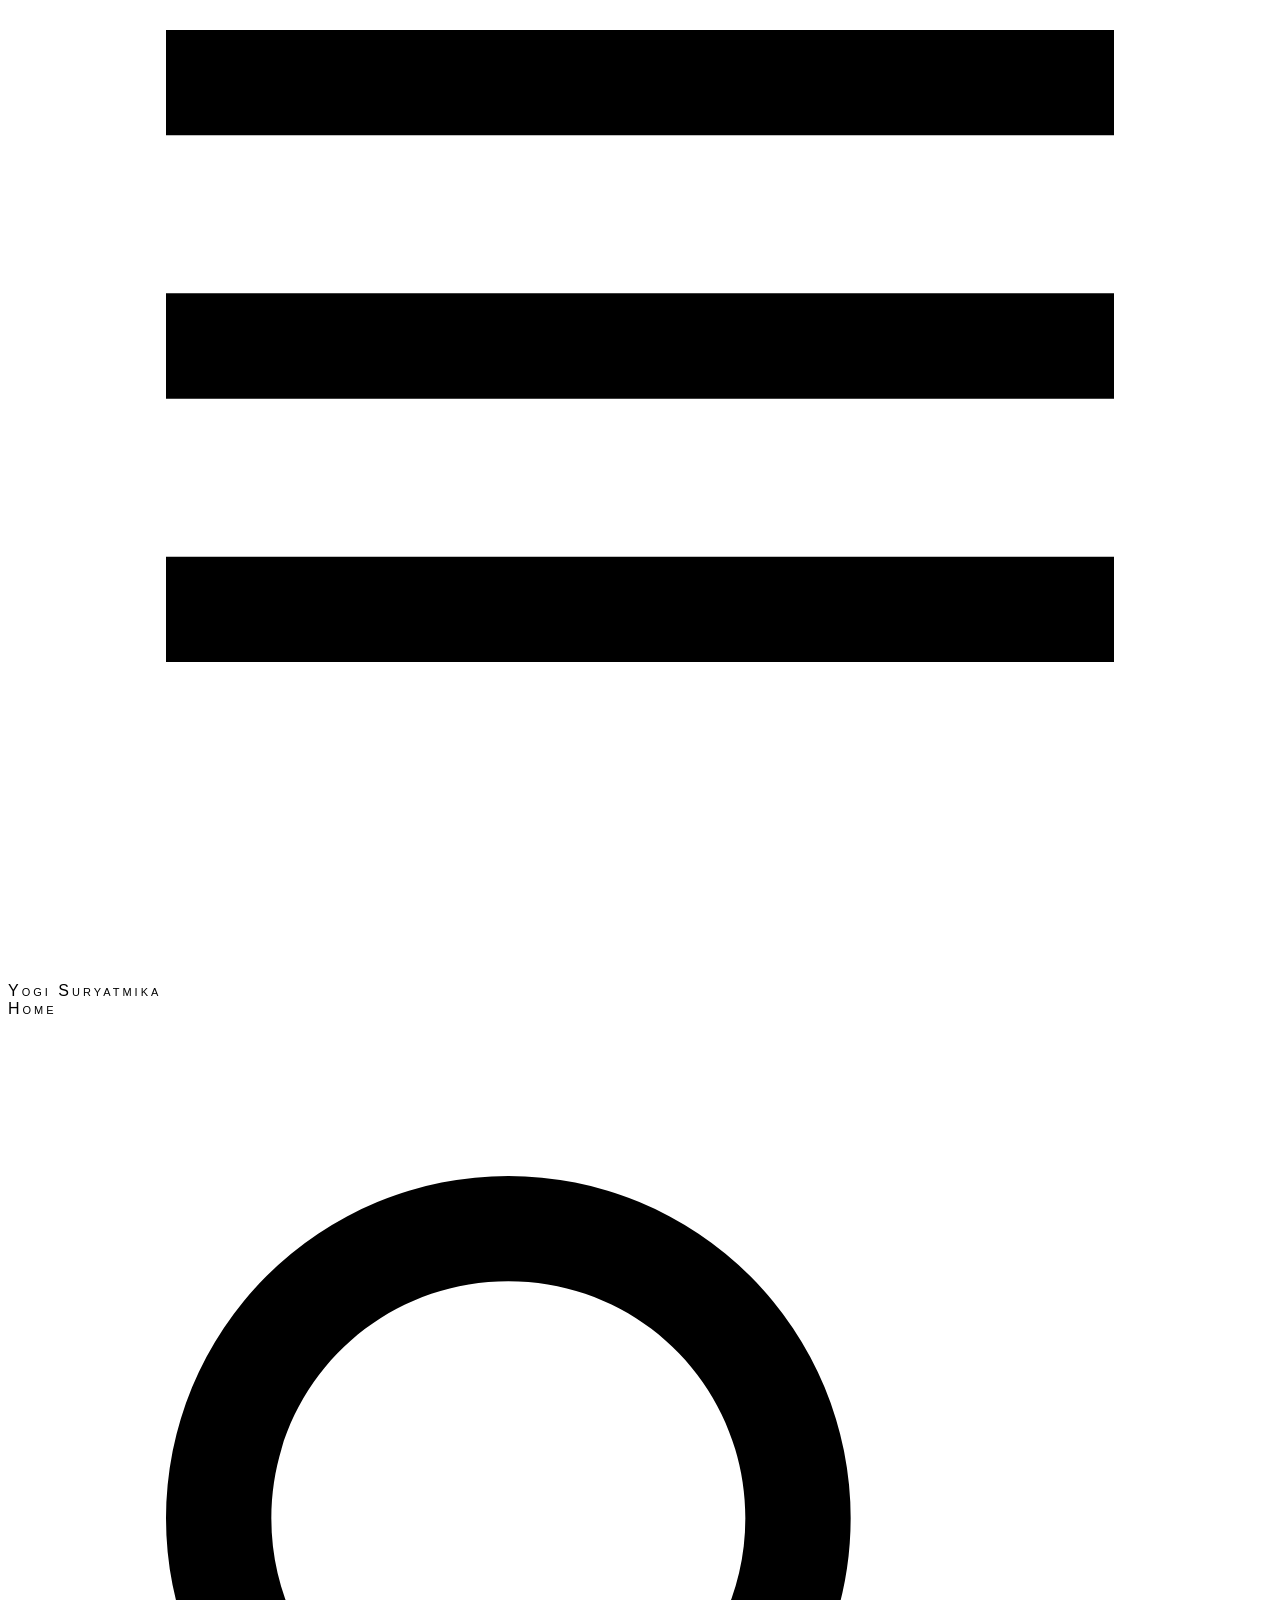
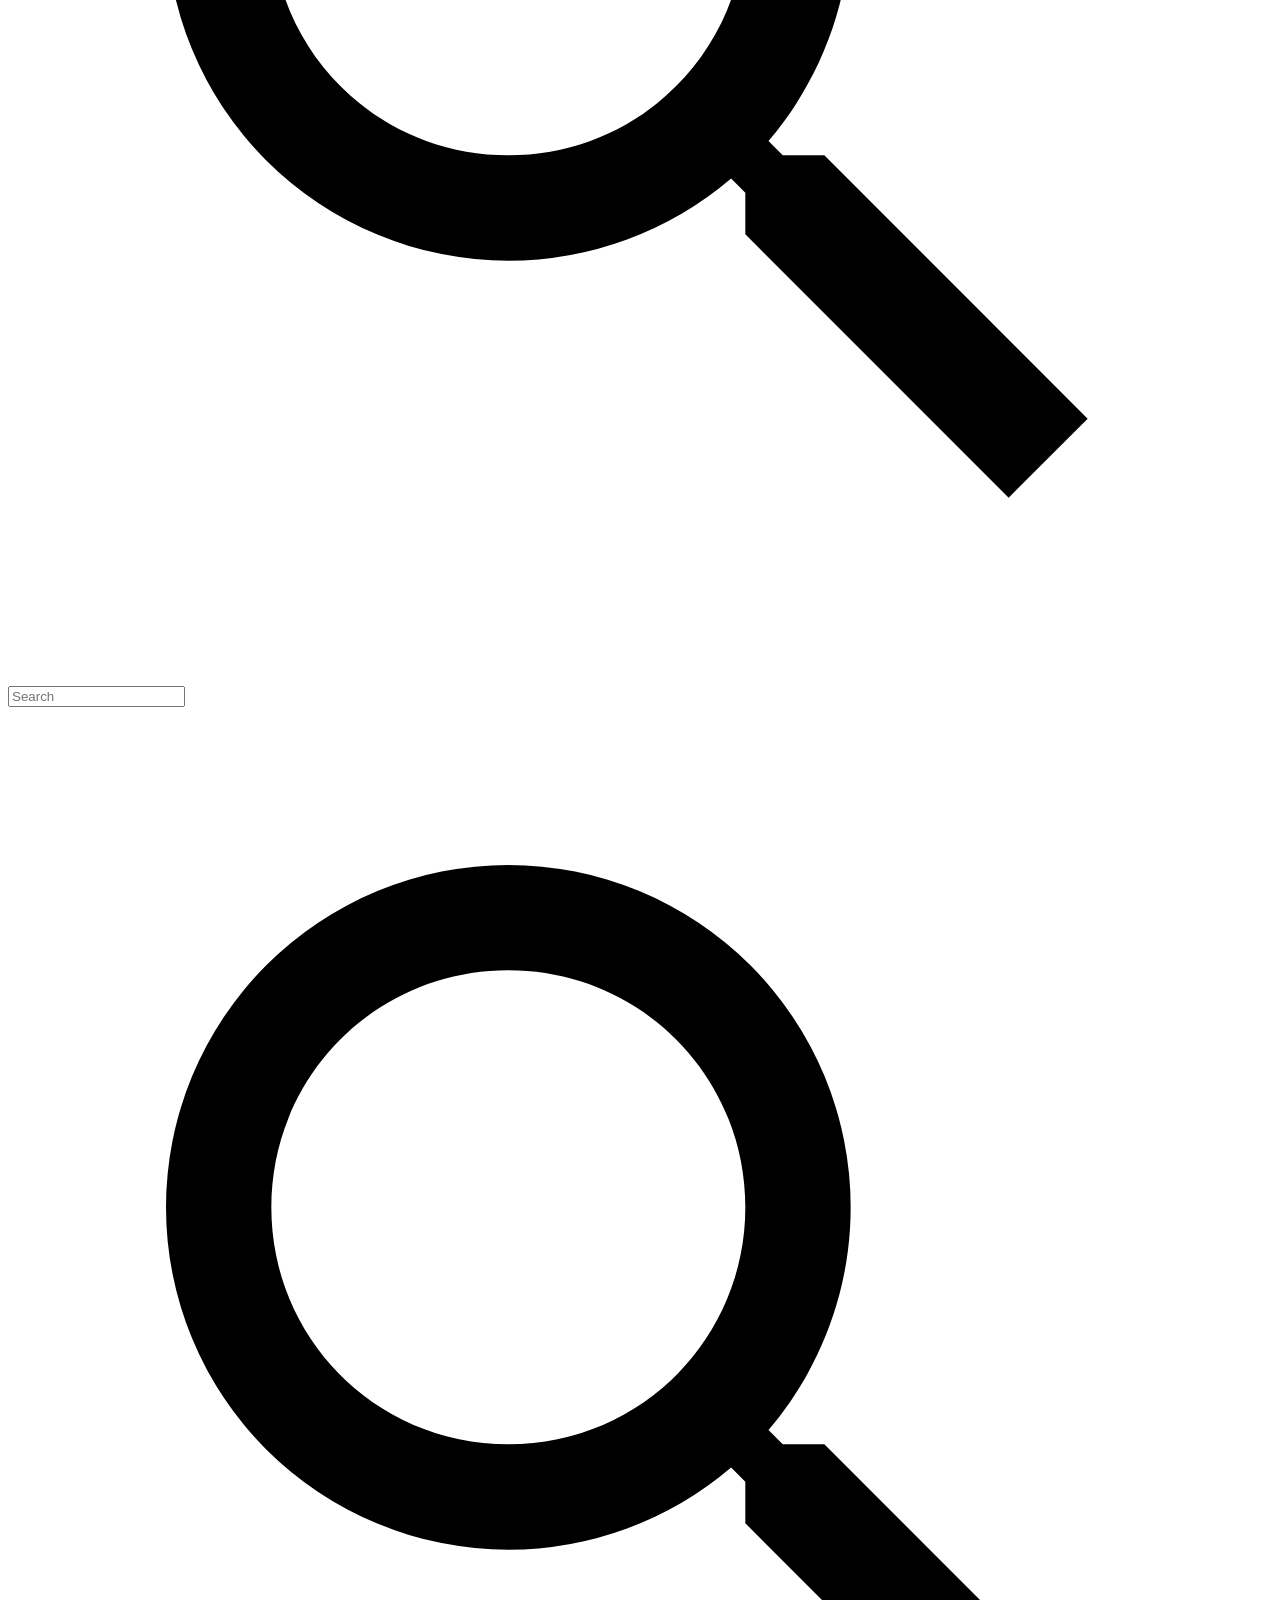
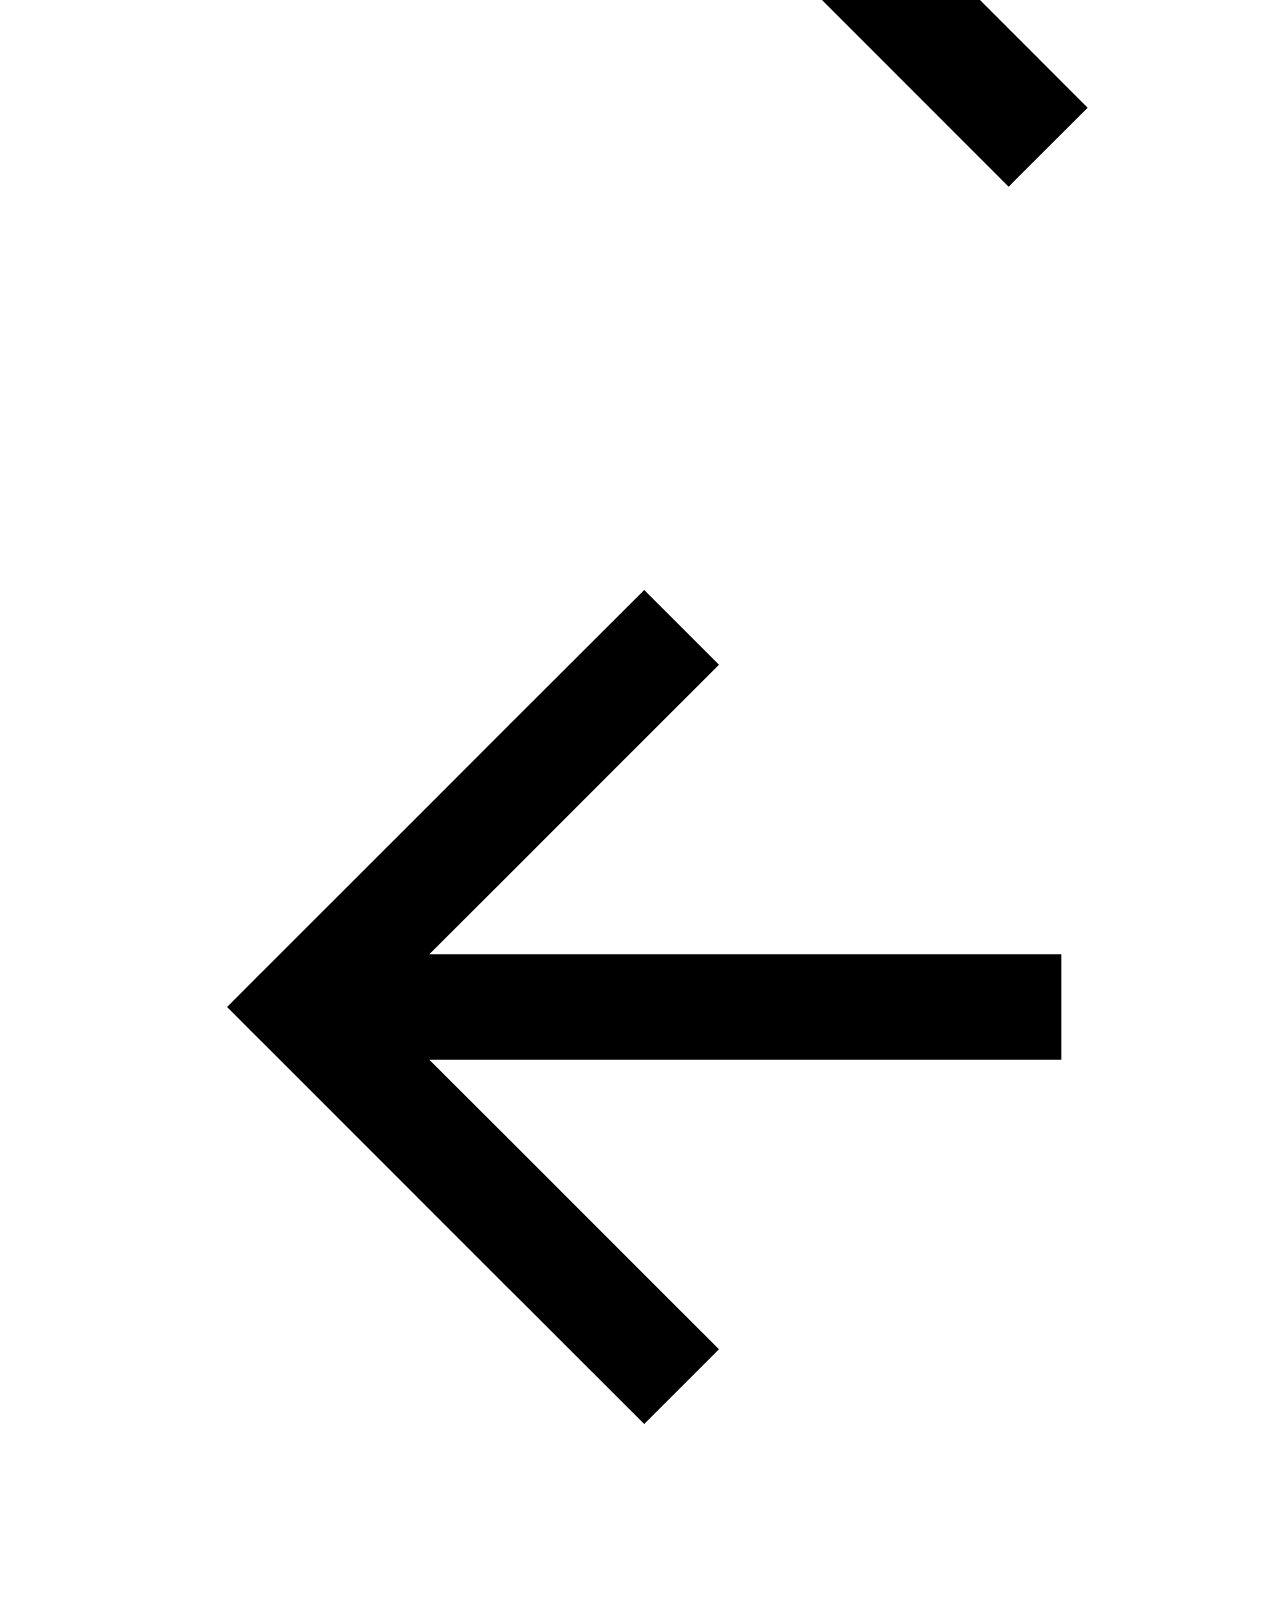
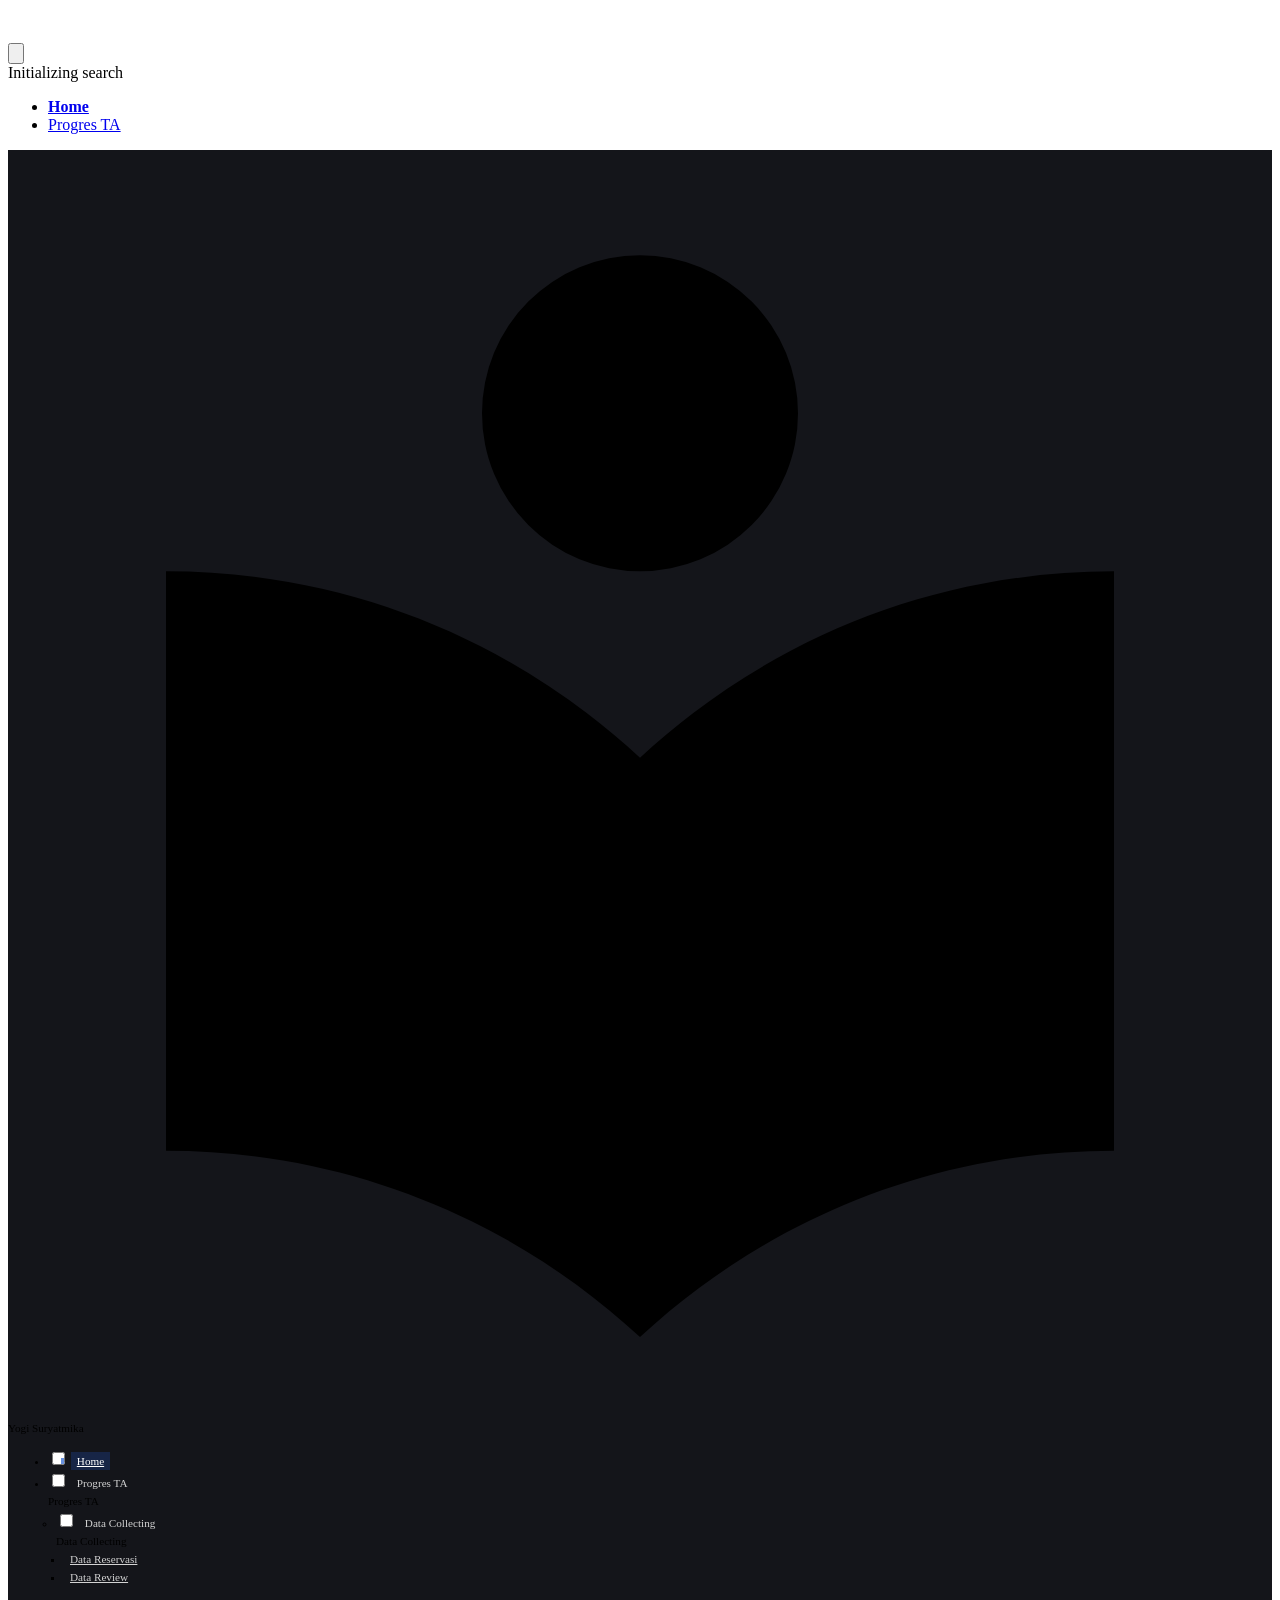
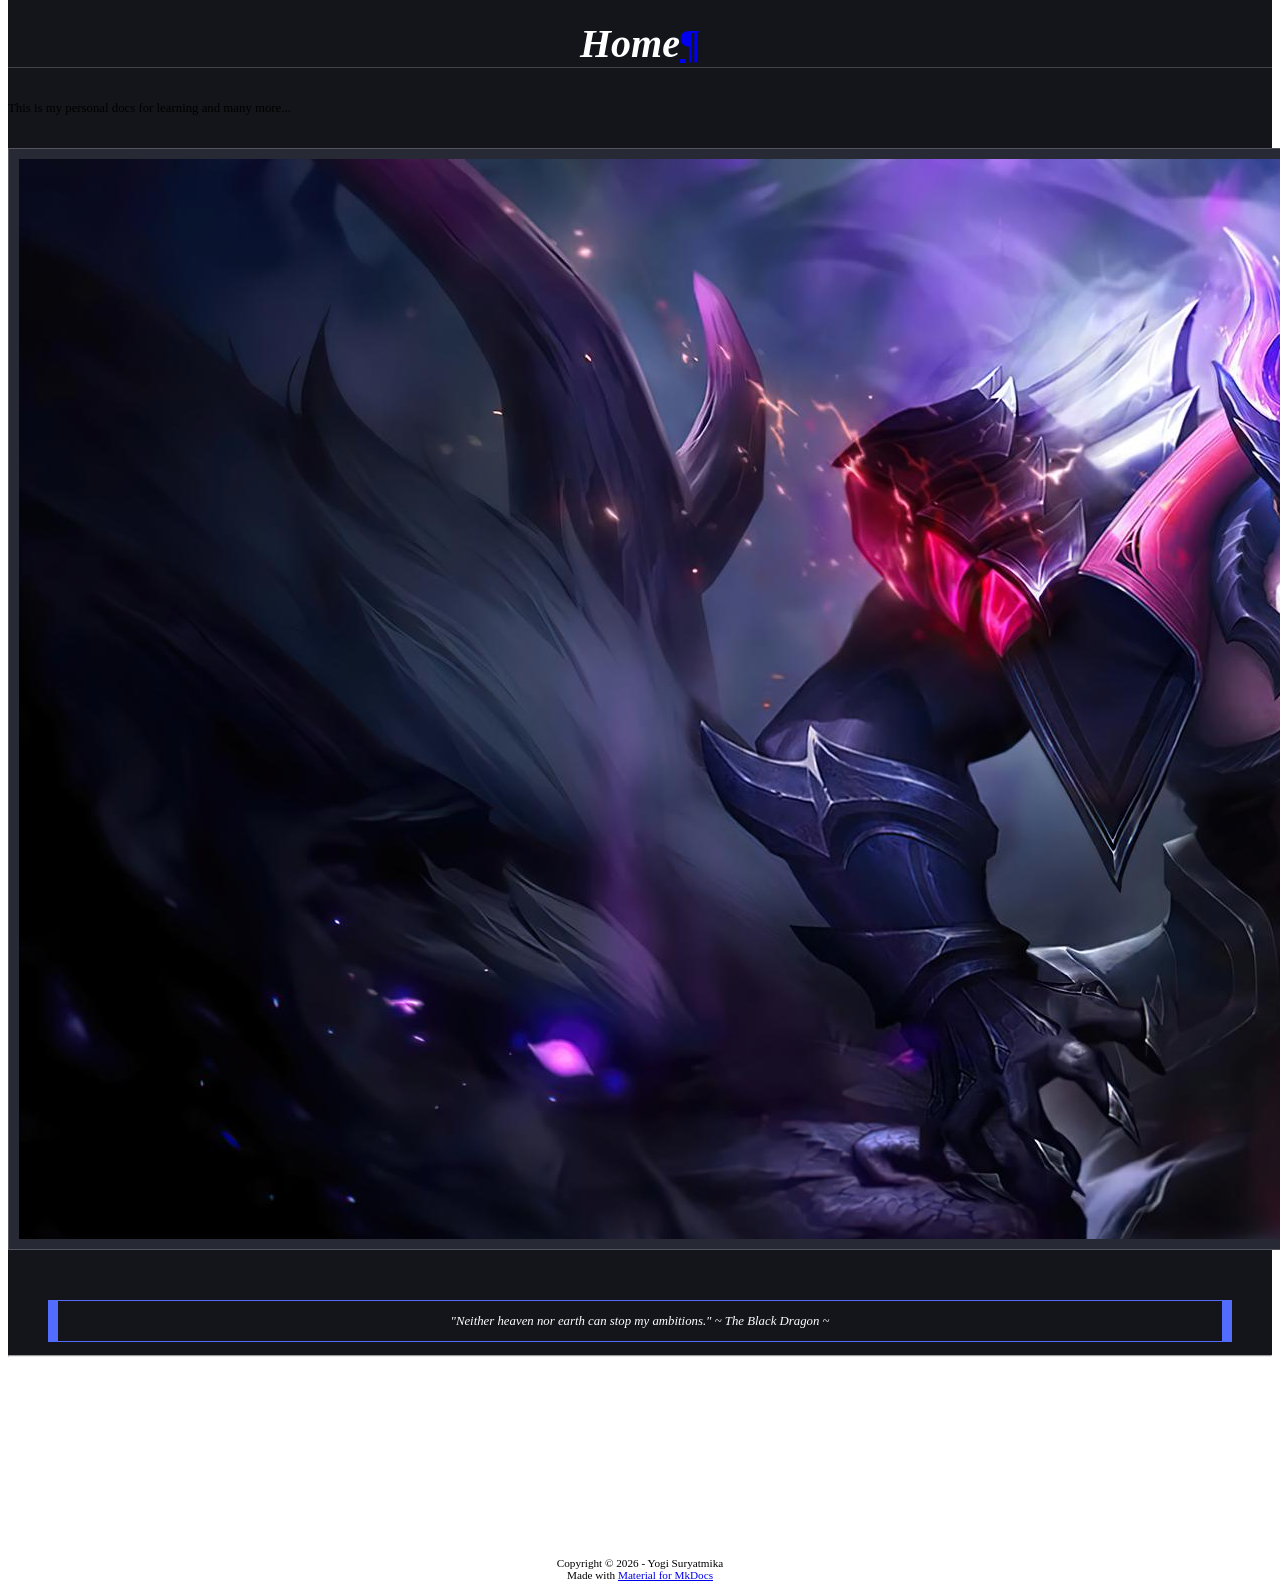
==== commit 01f683fe: "Deployed 0b395af with MkDocs version: 1.6.1" ====
--- a/index.html
+++ b/index.html
@@ -199,6 +199,13 @@
   
     
     
+      
+  
+  
+  
+  
+    
+    
       <li class="md-tabs__item">
         <a href="Progres%20TA/Data%20Reservasi/" class="md-tabs__link">
           
@@ -208,6 +215,9 @@
 
         </a>
       </li>
+    
+  
+
     
   
 
@@ -346,6 +356,58 @@
   
   
   
+    
+    
+    
+    
+      
+      
+        
+      
+    
+    
+    <li class="md-nav__item md-nav__item--nested">
+      
+        
+        
+        <input class="md-nav__toggle md-toggle " type="checkbox" id="__nav_2_1" >
+        
+          
+          <label class="md-nav__link" for="__nav_2_1" id="__nav_2_1_label" tabindex="0">
+            
+  
+  
+  <span class="md-ellipsis">
+    
+  
+    Data Collecting
+  
+
+    
+  </span>
+  
+  
+
+            <span class="md-nav__icon md-icon"></span>
+          </label>
+        
+        <nav class="md-nav" data-md-level="2" aria-labelledby="__nav_2_1_label" aria-expanded="false">
+          <label class="md-nav__title" for="__nav_2_1">
+            <span class="md-nav__icon md-icon"></span>
+            
+  
+    Data Collecting
+  
+
+          </label>
+          <ul class="md-nav__list" data-md-scrollfix>
+            
+              
+                
+  
+  
+  
+  
     <li class="md-nav__item">
       <a href="Progres%20TA/Data%20Reservasi/" class="md-nav__link">
         
@@ -391,6 +453,14 @@
   
 
       </a>
+    </li>
+  
+
+              
+            
+          </ul>
+        </nav>
+      
     </li>
   
 
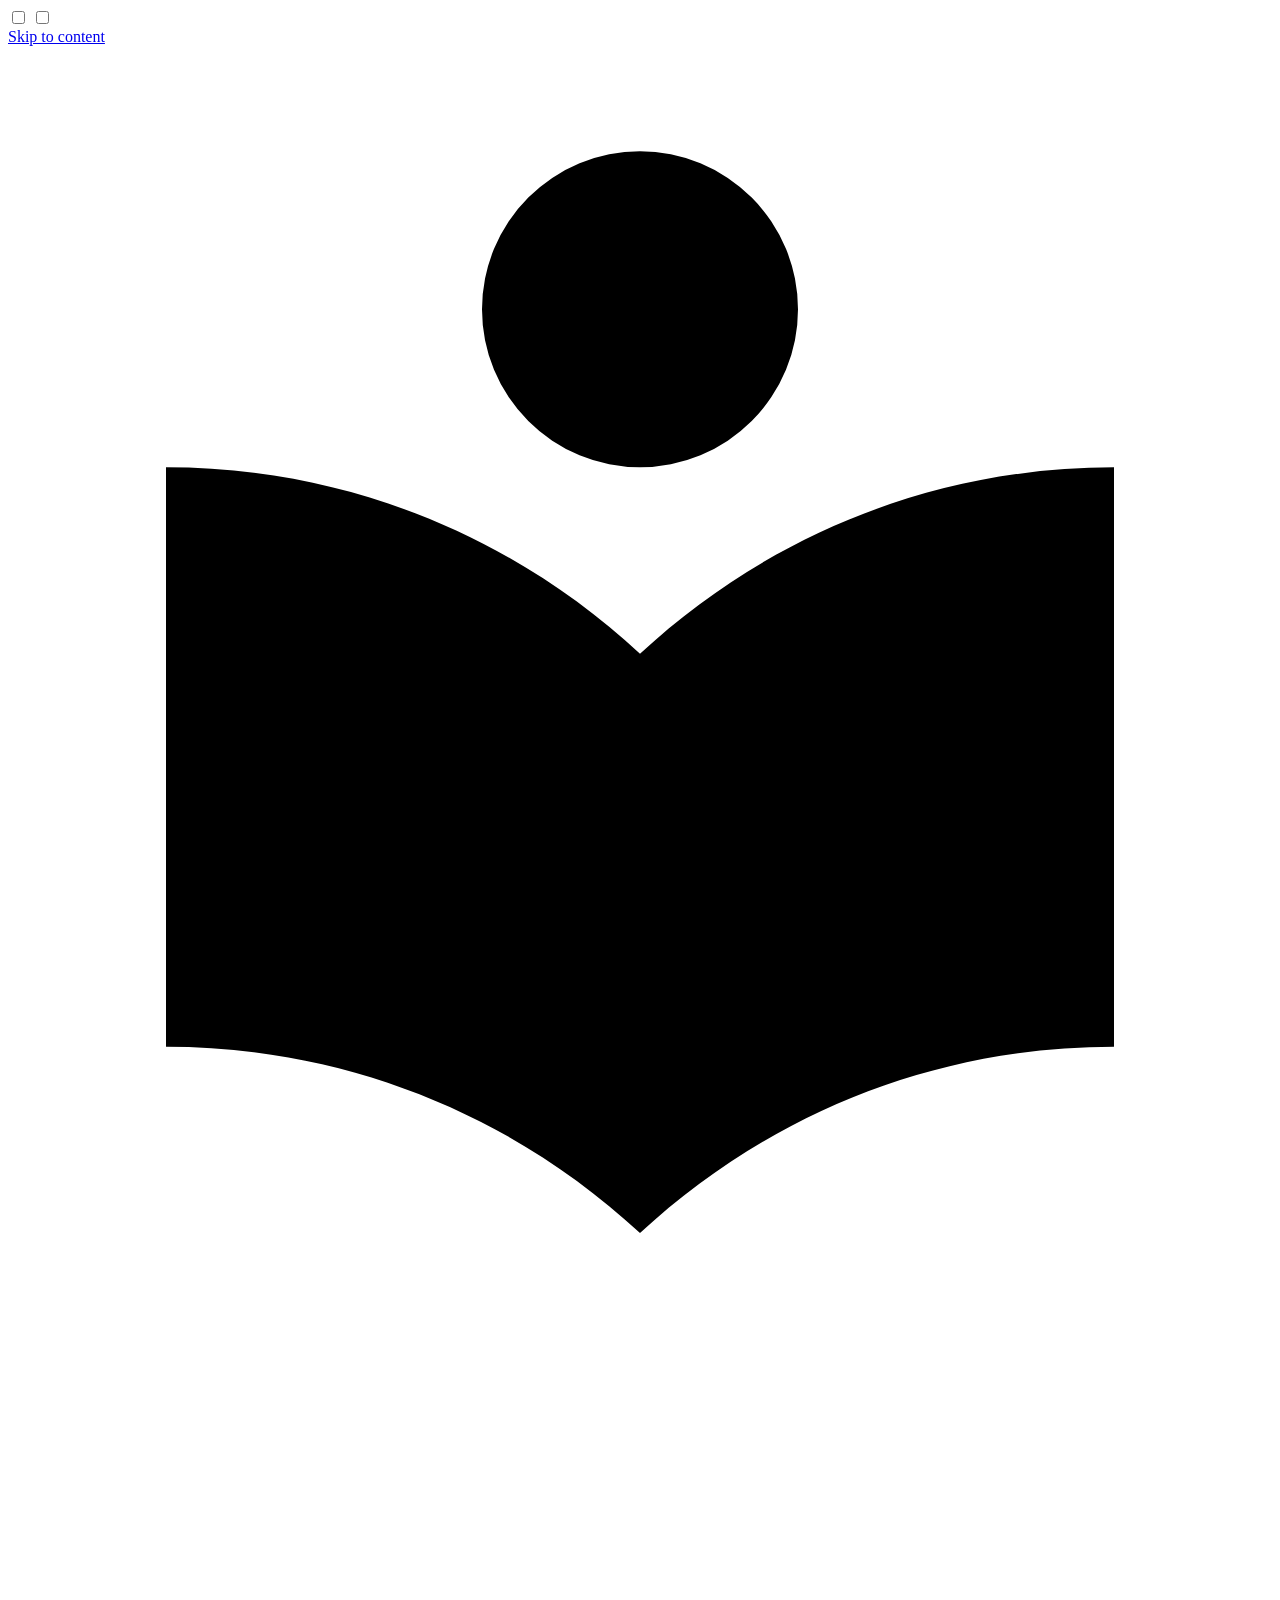
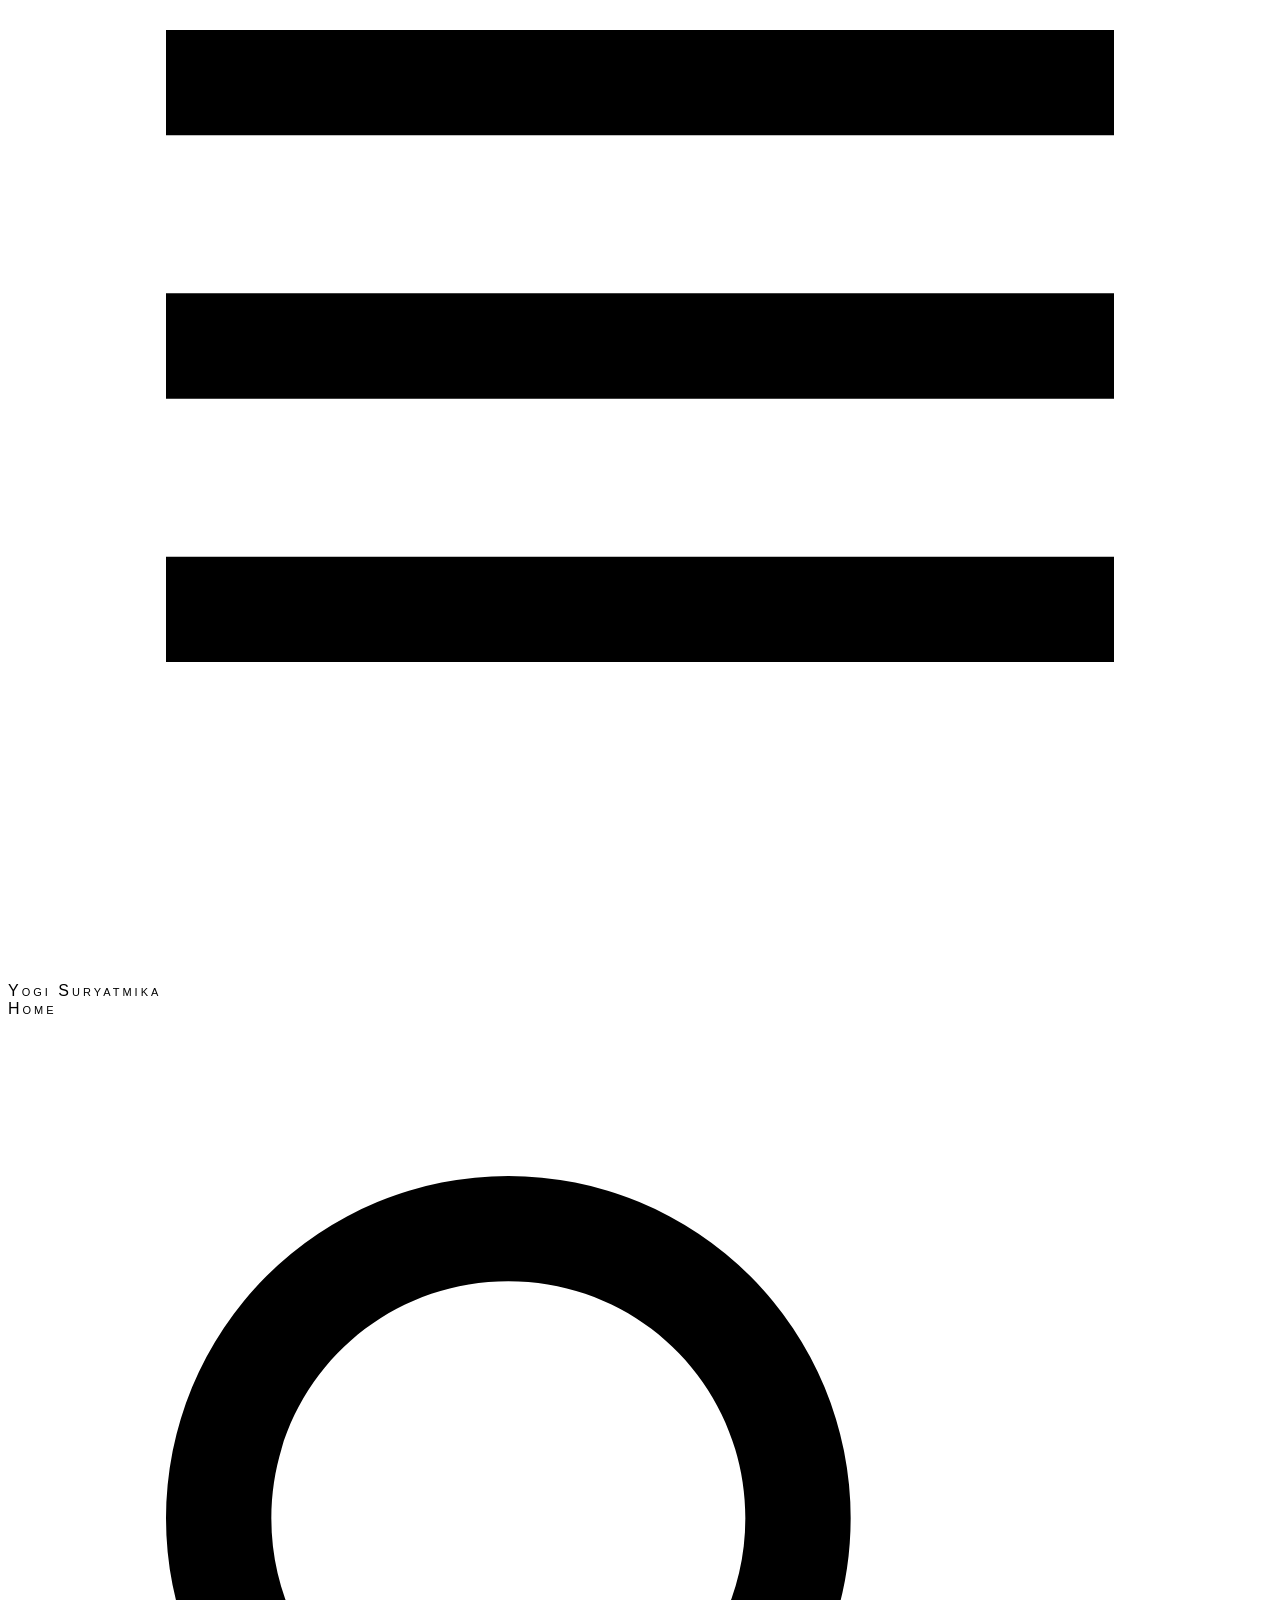
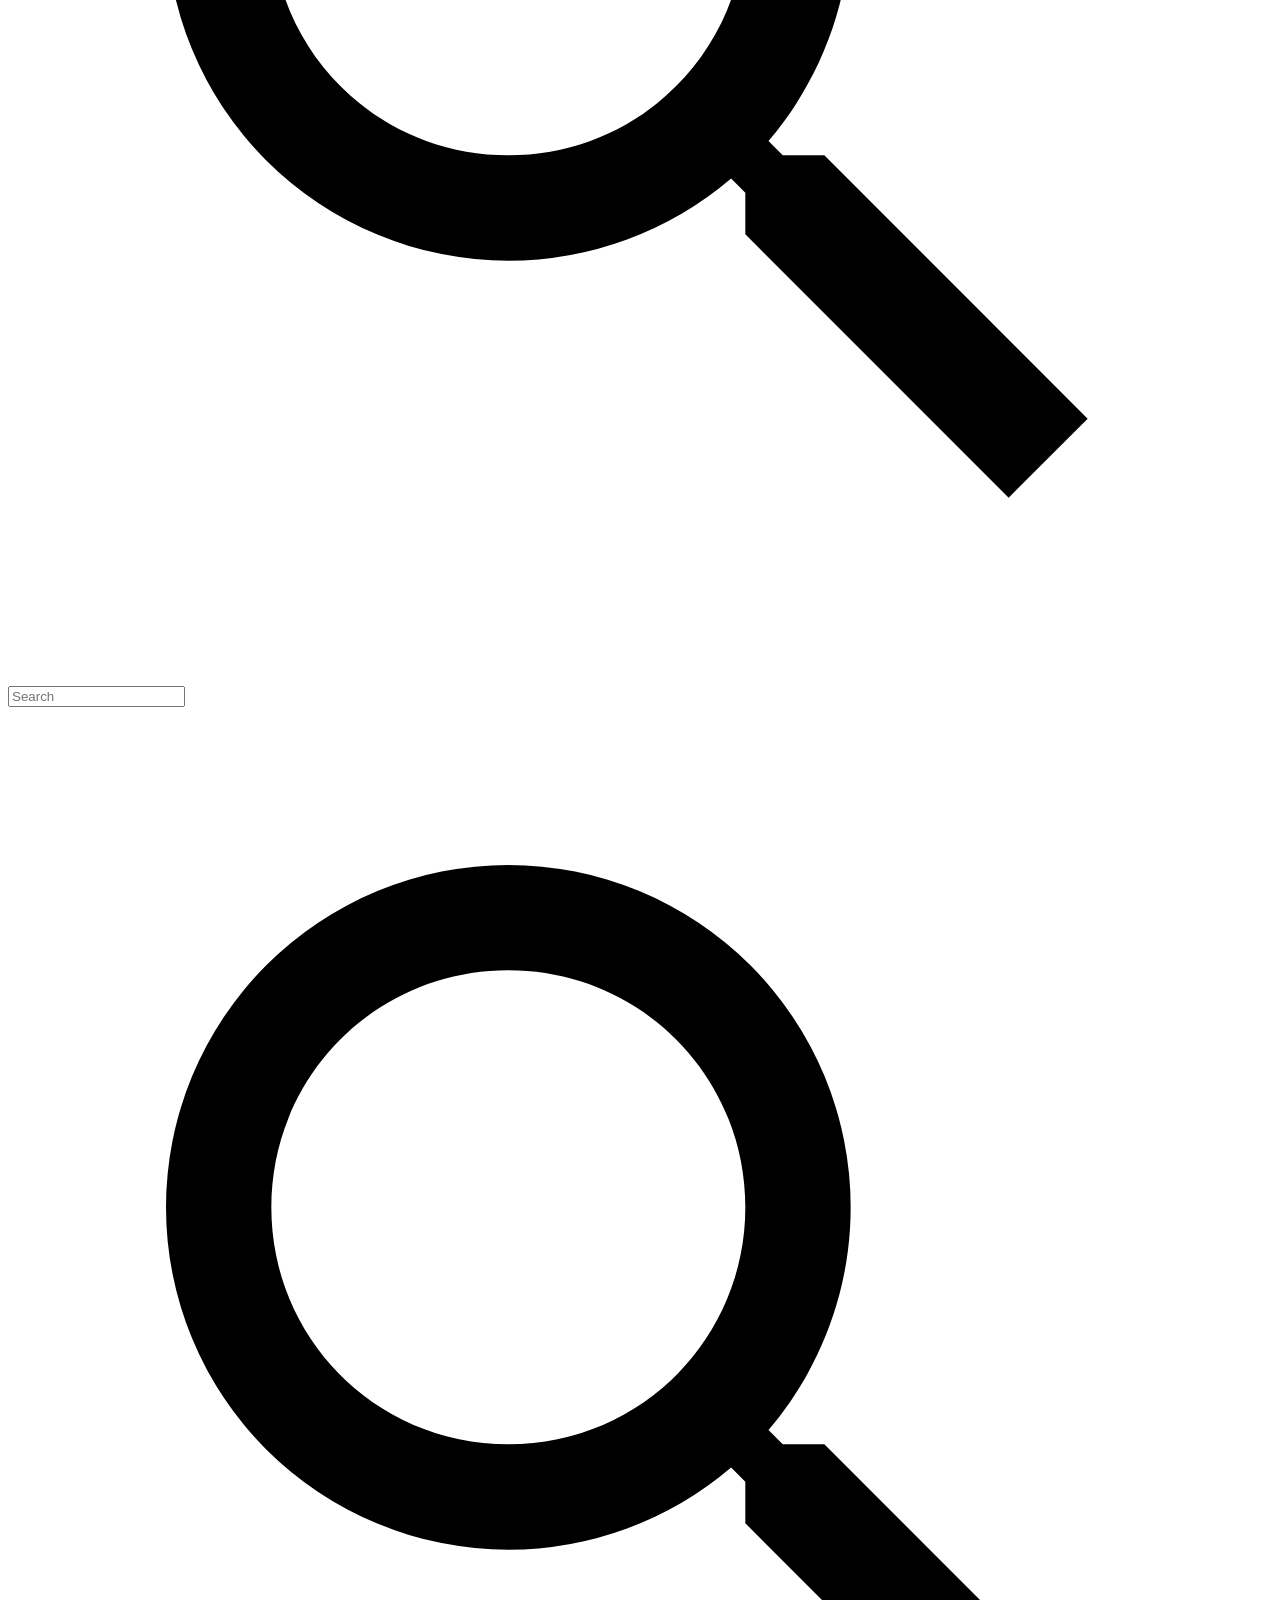
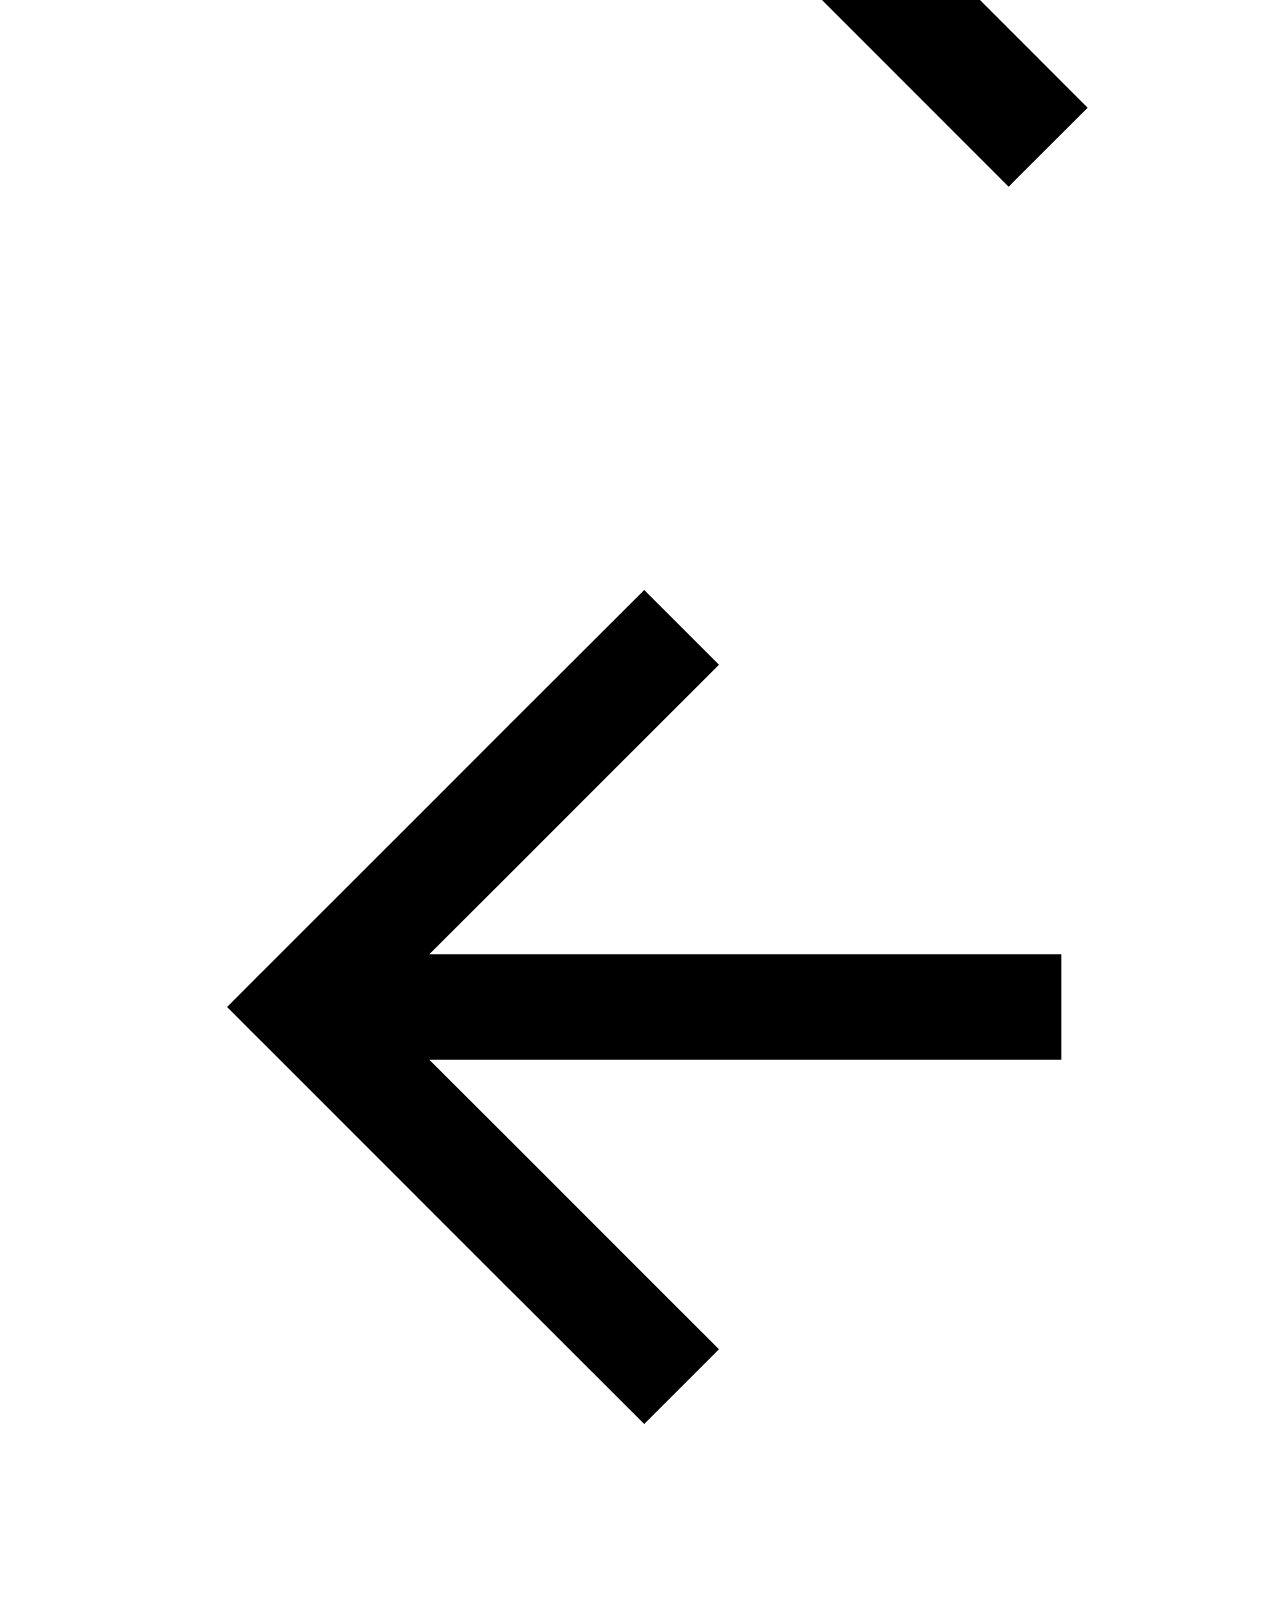
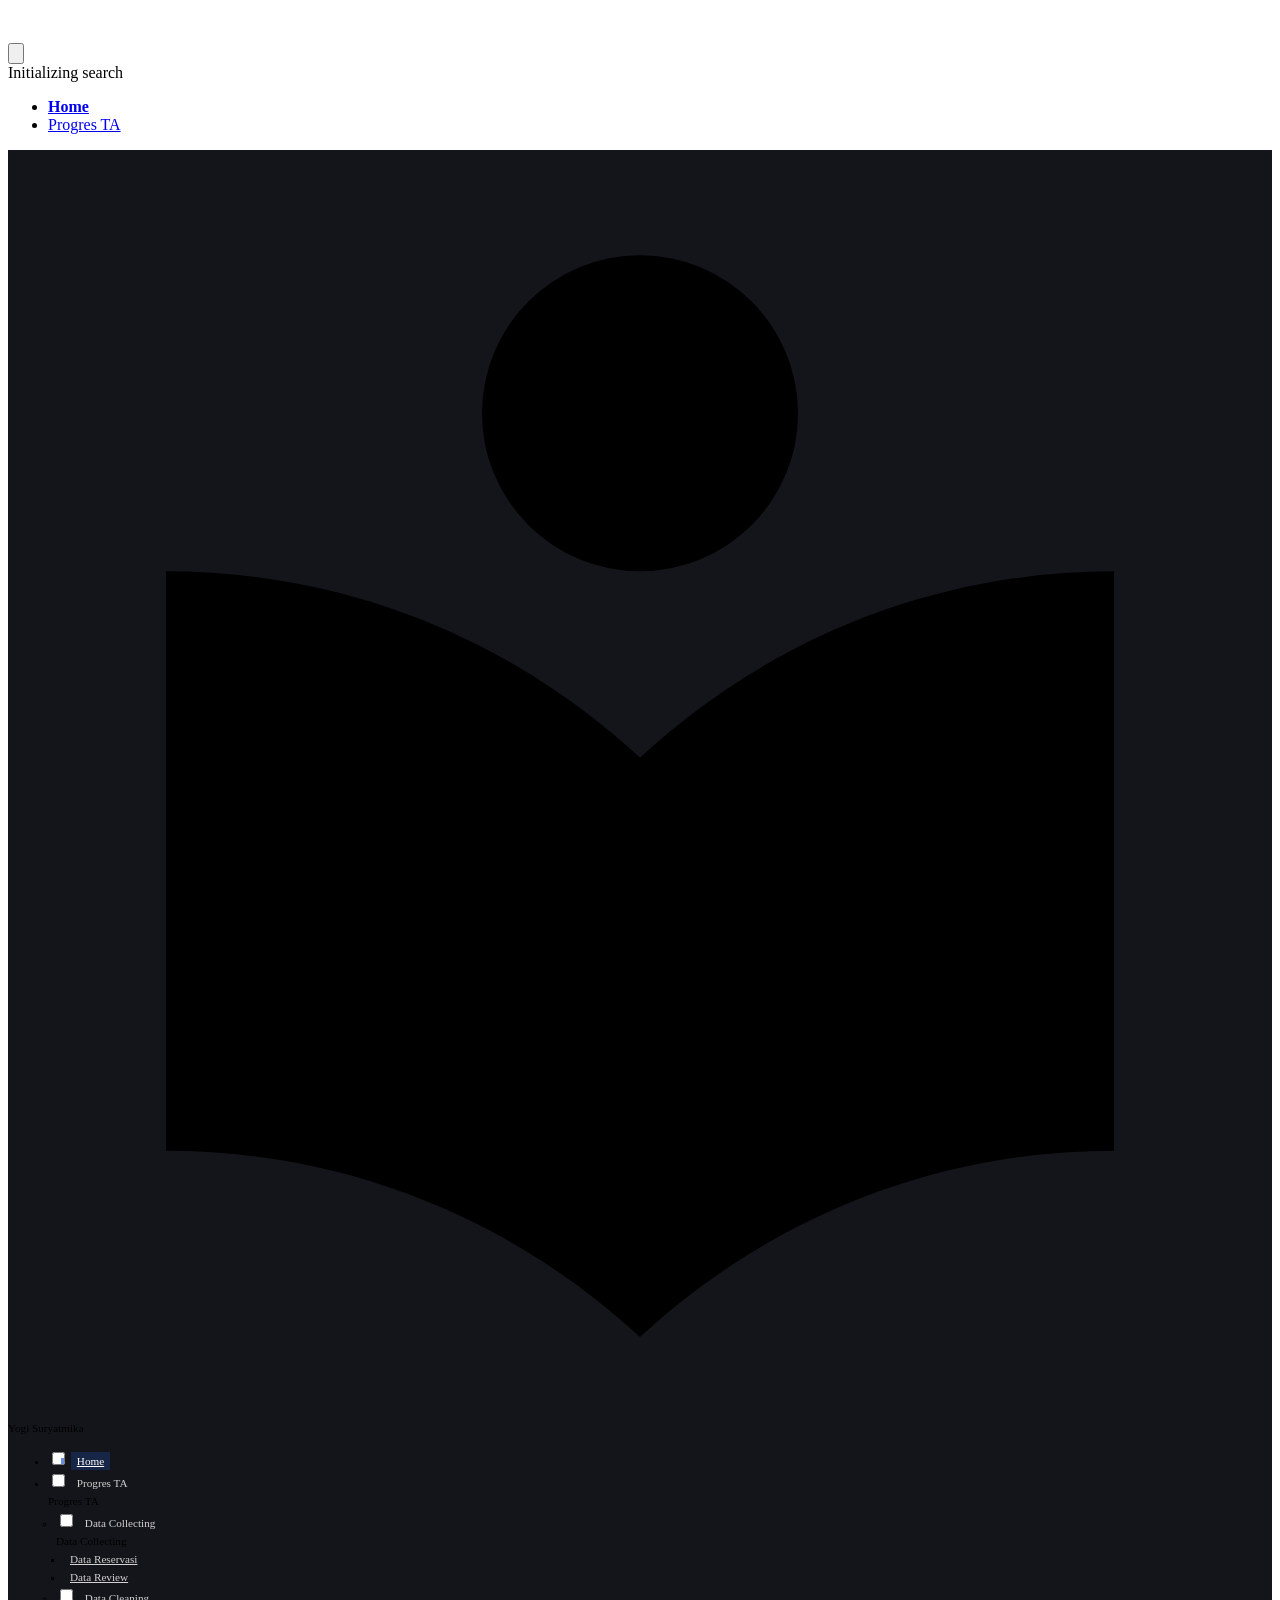
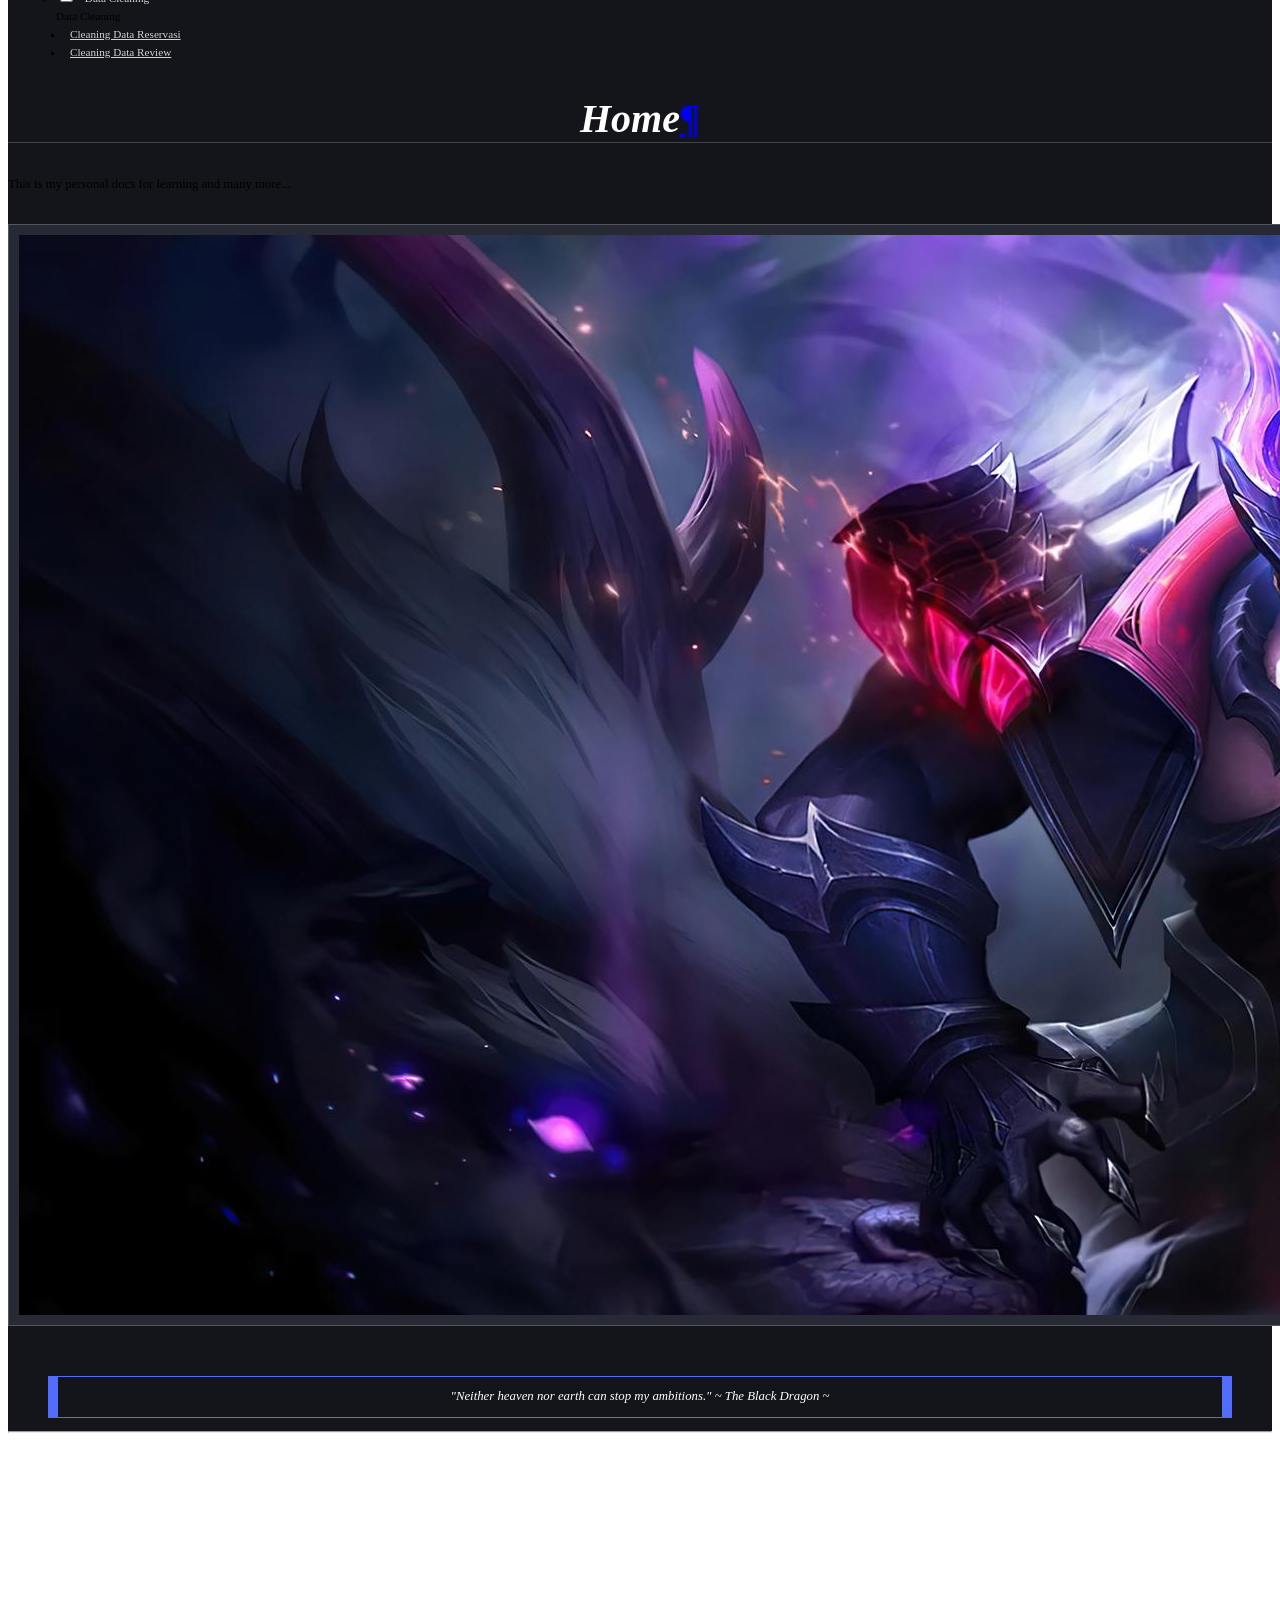
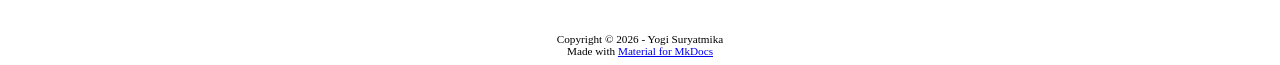
==== commit 1e492657: "Deployed d28b24e with MkDocs version: 1.6.1" ====
--- a/index.html
+++ b/index.html
@@ -466,6 +466,122 @@
 
               
             
+              
+                
+  
+  
+  
+  
+    
+    
+    
+    
+      
+      
+        
+      
+    
+    
+    <li class="md-nav__item md-nav__item--nested">
+      
+        
+        
+        <input class="md-nav__toggle md-toggle " type="checkbox" id="__nav_2_2" >
+        
+          
+          <label class="md-nav__link" for="__nav_2_2" id="__nav_2_2_label" tabindex="0">
+            
+  
+  
+  <span class="md-ellipsis">
+    
+  
+    Data Cleaning
+  
+
+    
+  </span>
+  
+  
+
+            <span class="md-nav__icon md-icon"></span>
+          </label>
+        
+        <nav class="md-nav" data-md-level="2" aria-labelledby="__nav_2_2_label" aria-expanded="false">
+          <label class="md-nav__title" for="__nav_2_2">
+            <span class="md-nav__icon md-icon"></span>
+            
+  
+    Data Cleaning
+  
+
+          </label>
+          <ul class="md-nav__list" data-md-scrollfix>
+            
+              
+                
+  
+  
+  
+  
+    <li class="md-nav__item">
+      <a href="Progres%20TA/Cleaning%20Data%20Reservasi/" class="md-nav__link">
+        
+  
+  
+  <span class="md-ellipsis">
+    
+  
+    Cleaning Data Reservasi
+  
+
+    
+  </span>
+  
+  
+
+      </a>
+    </li>
+  
+
+              
+            
+              
+                
+  
+  
+  
+  
+    <li class="md-nav__item">
+      <a href="Progres%20TA/Cleaning%20Data%20Review/" class="md-nav__link">
+        
+  
+  
+  <span class="md-ellipsis">
+    
+  
+    Cleaning Data Review
+  
+
+    
+  </span>
+  
+  
+
+      </a>
+    </li>
+  
+
+              
+            
+          </ul>
+        </nav>
+      
+    </li>
+  
+
+              
+            
           </ul>
         </nav>
       
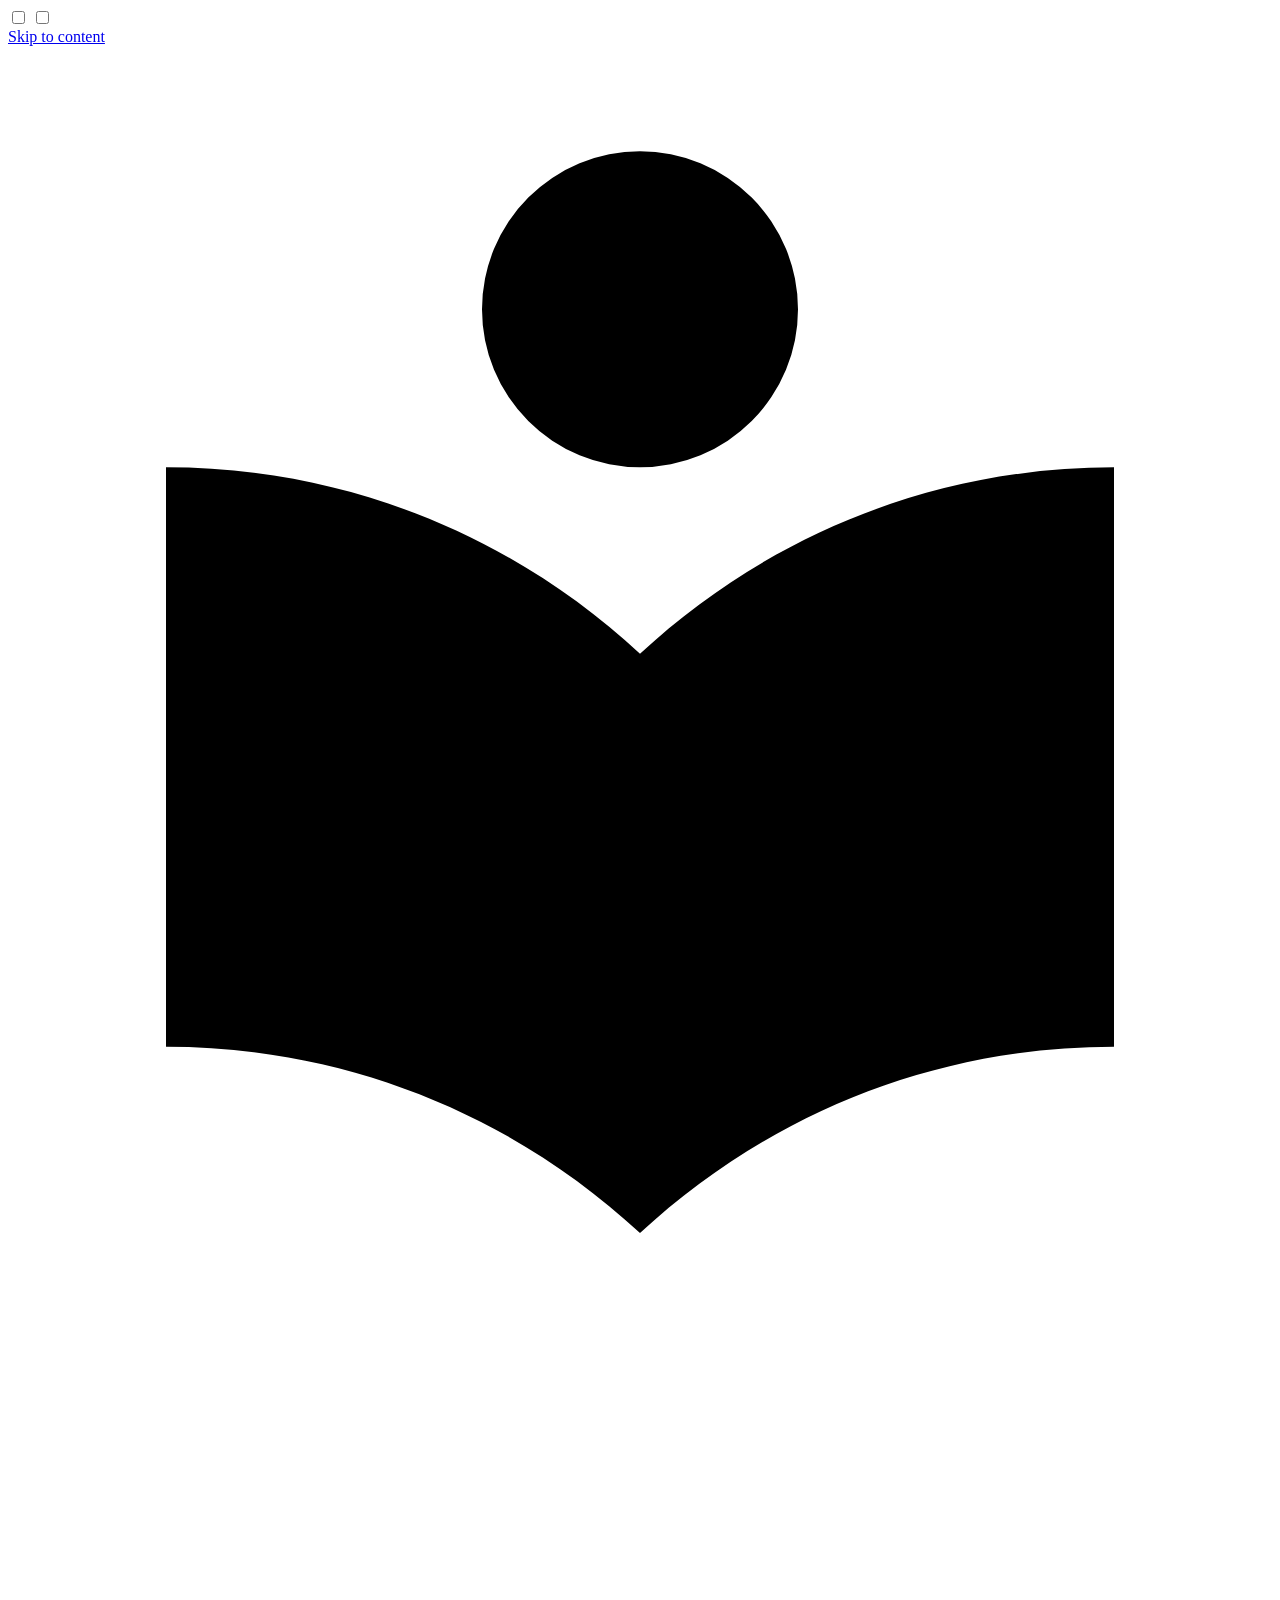
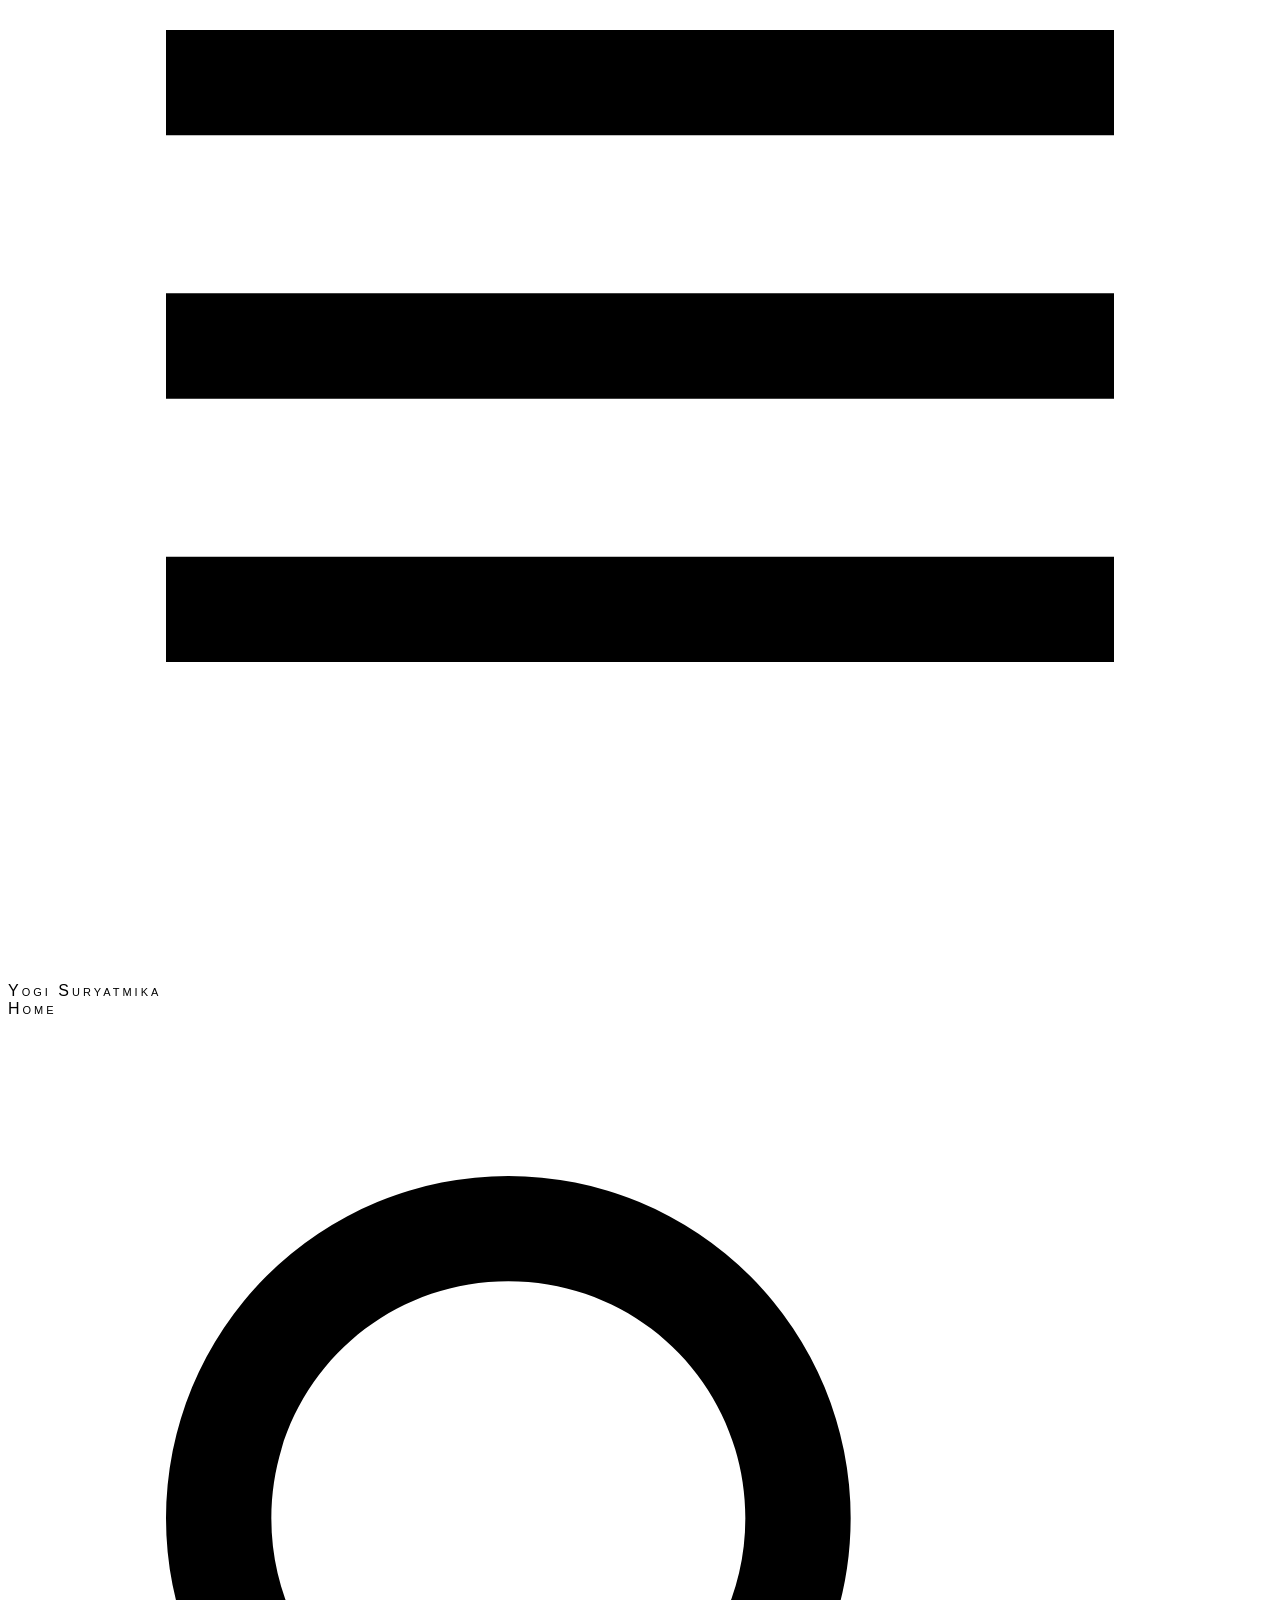
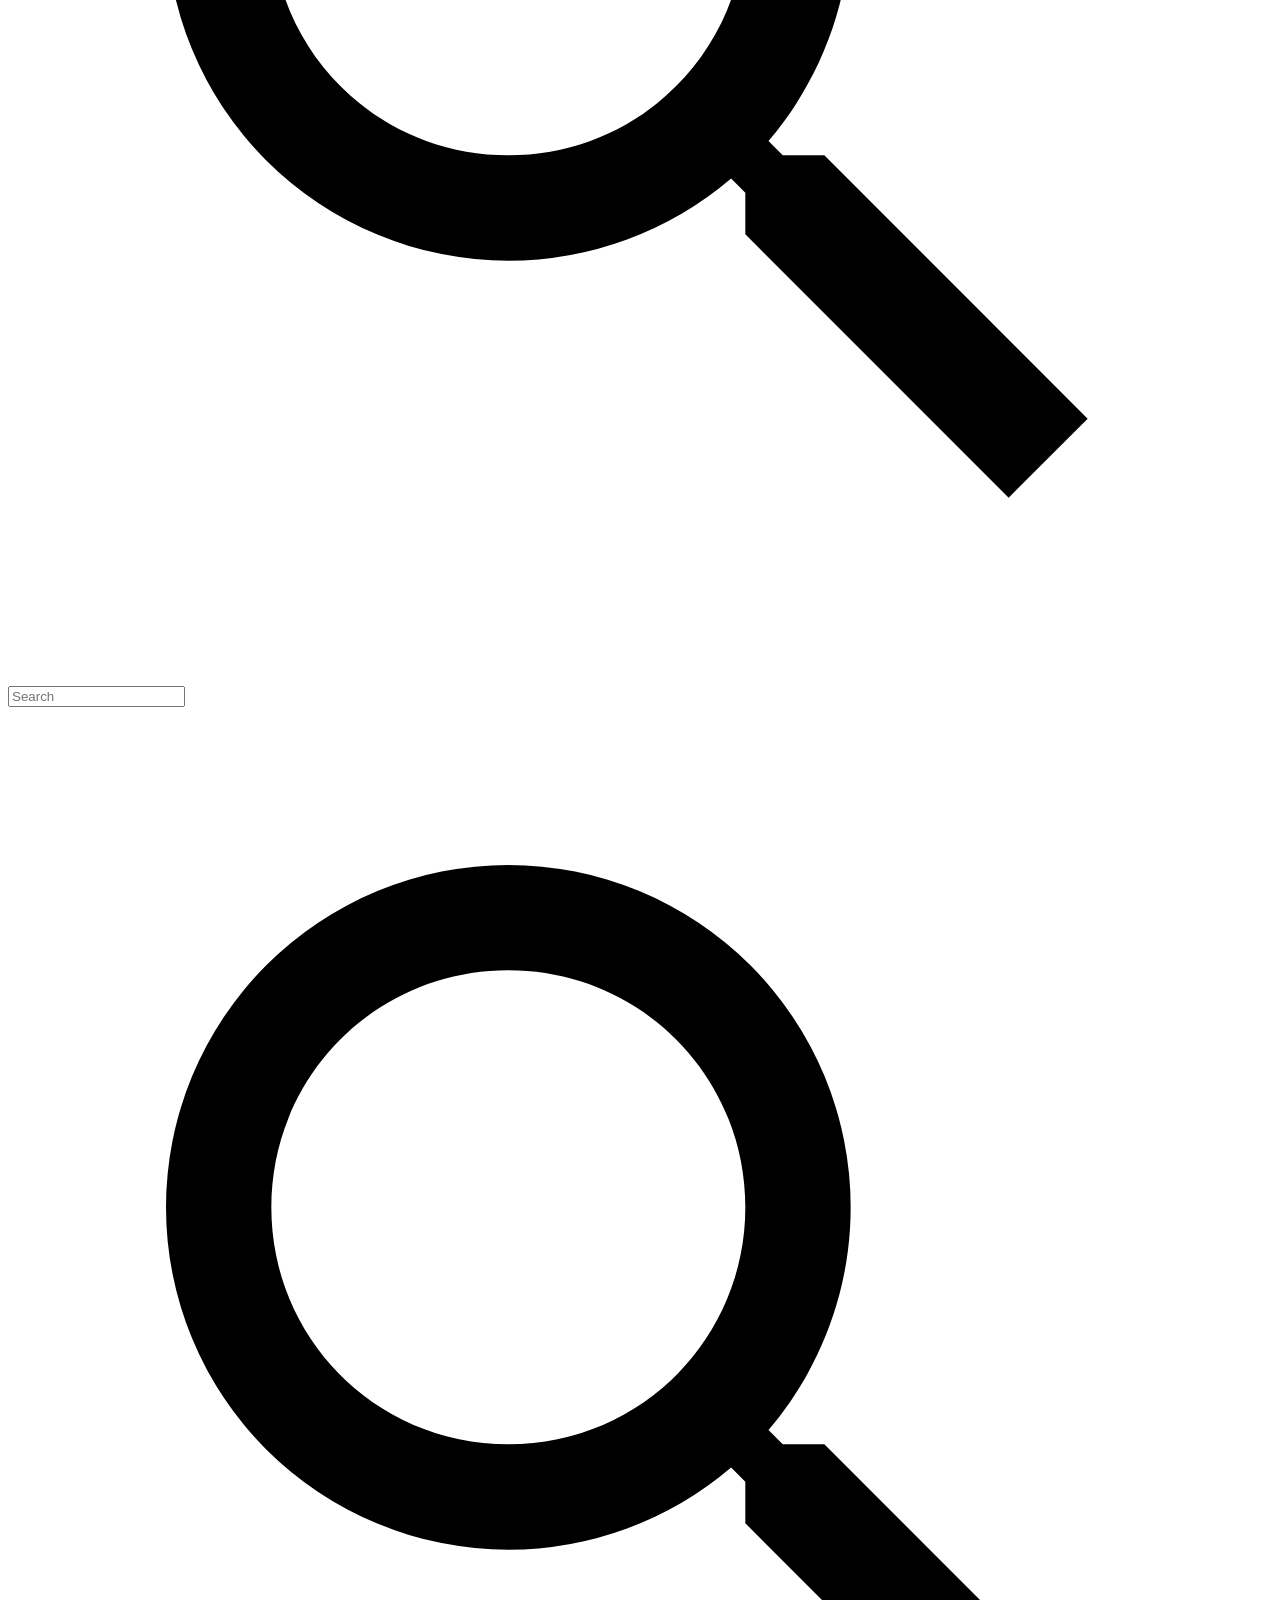
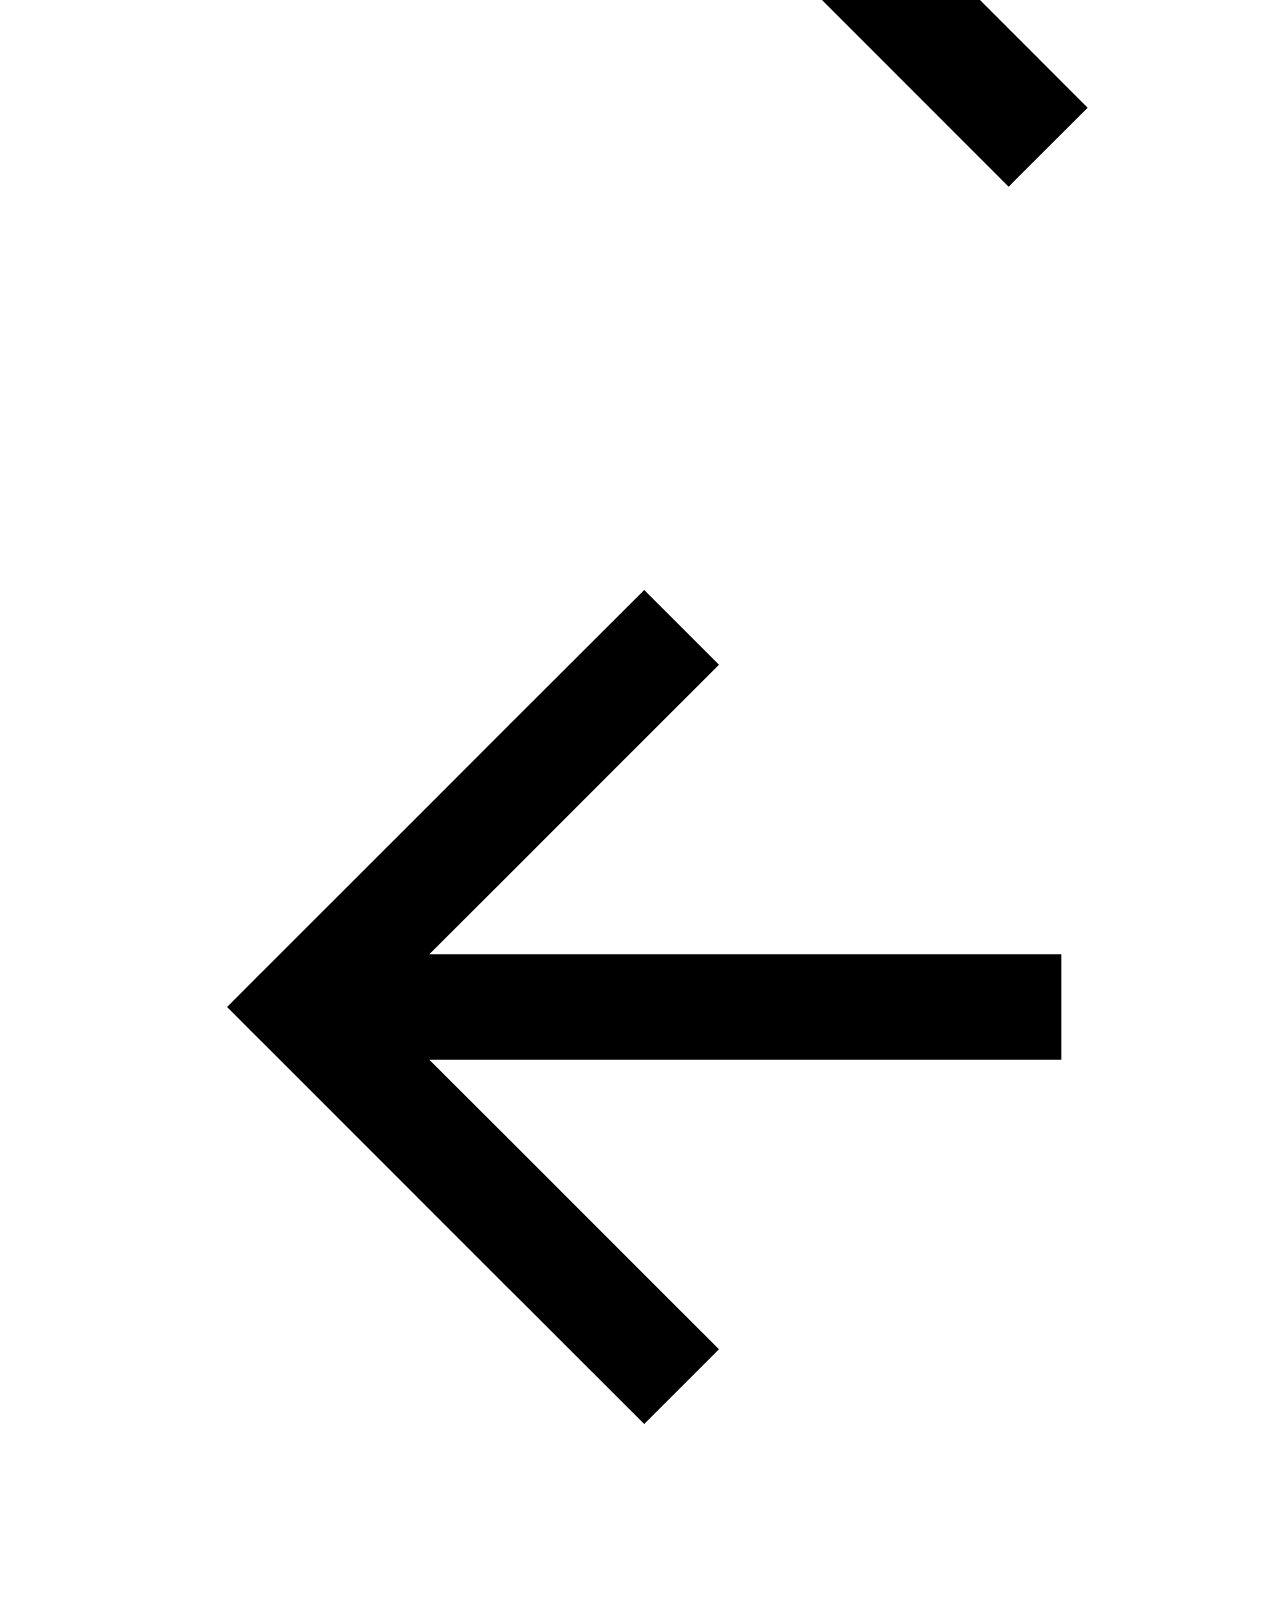
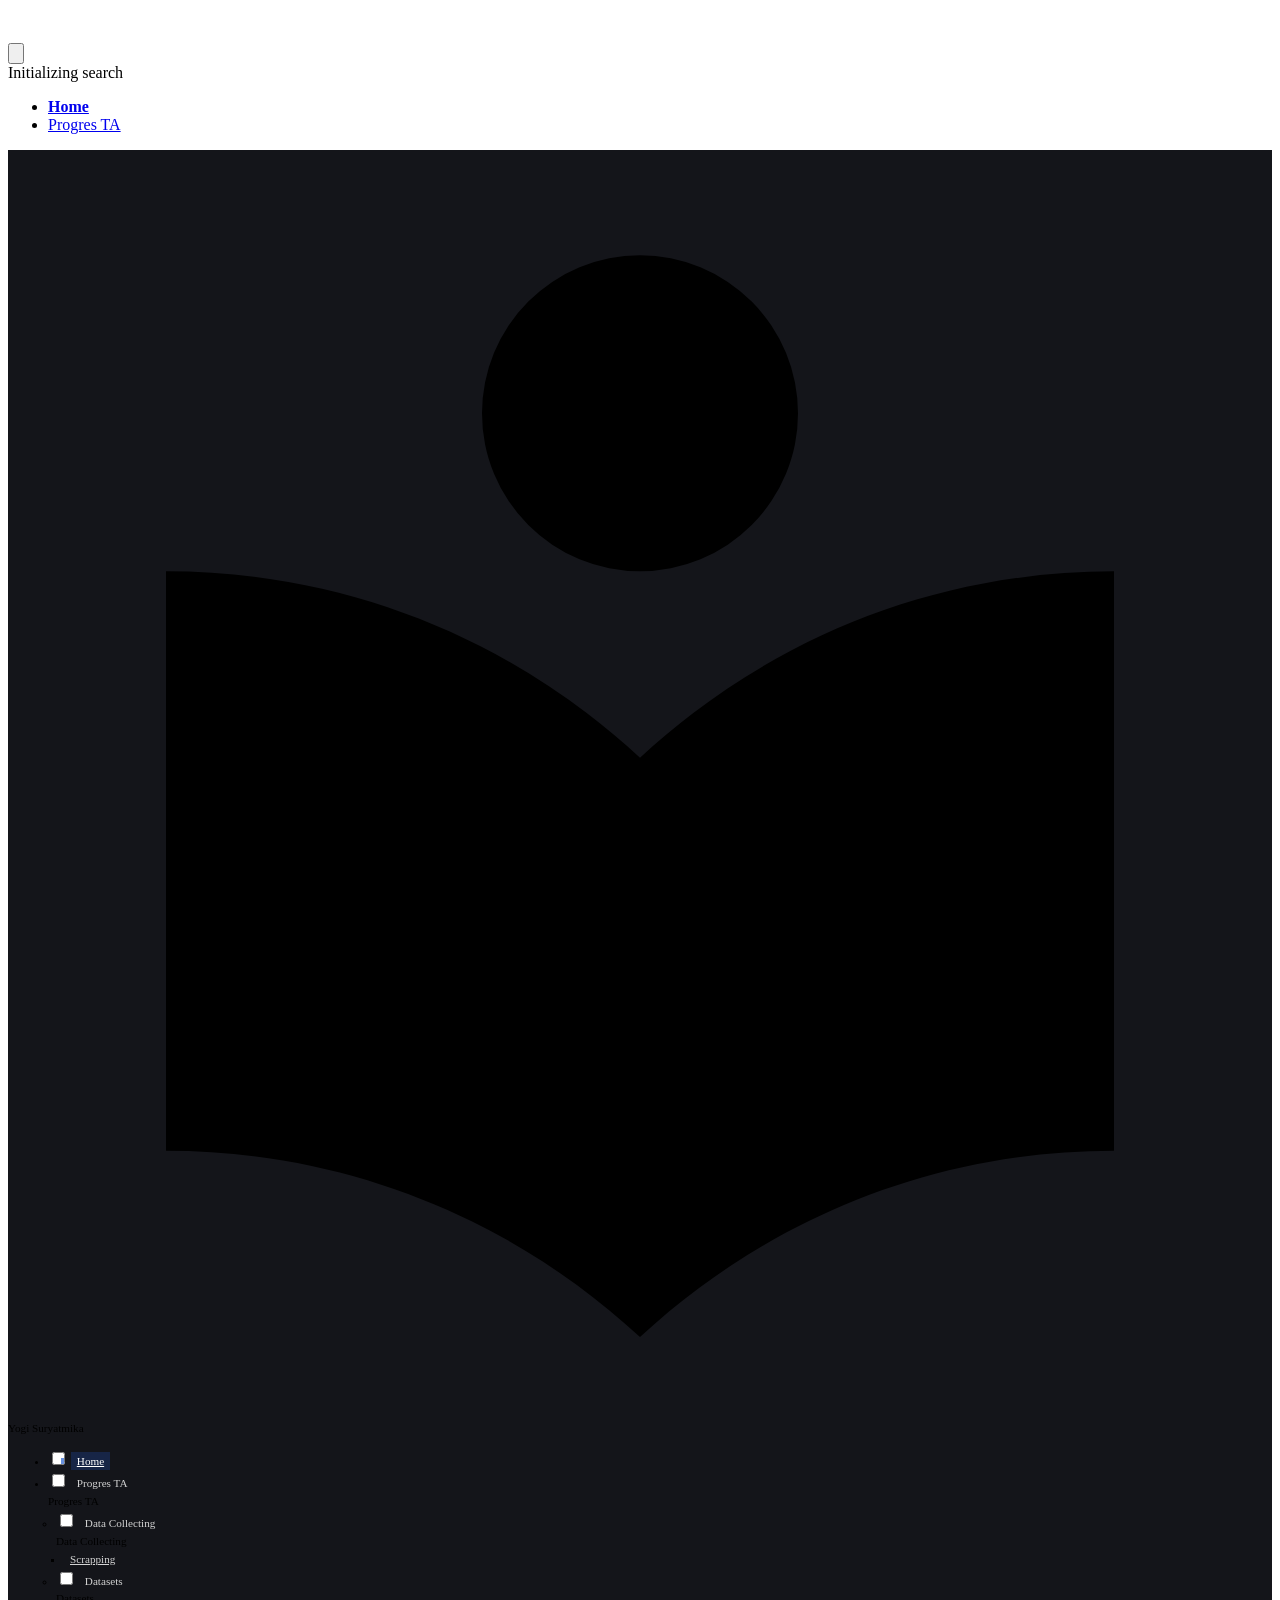
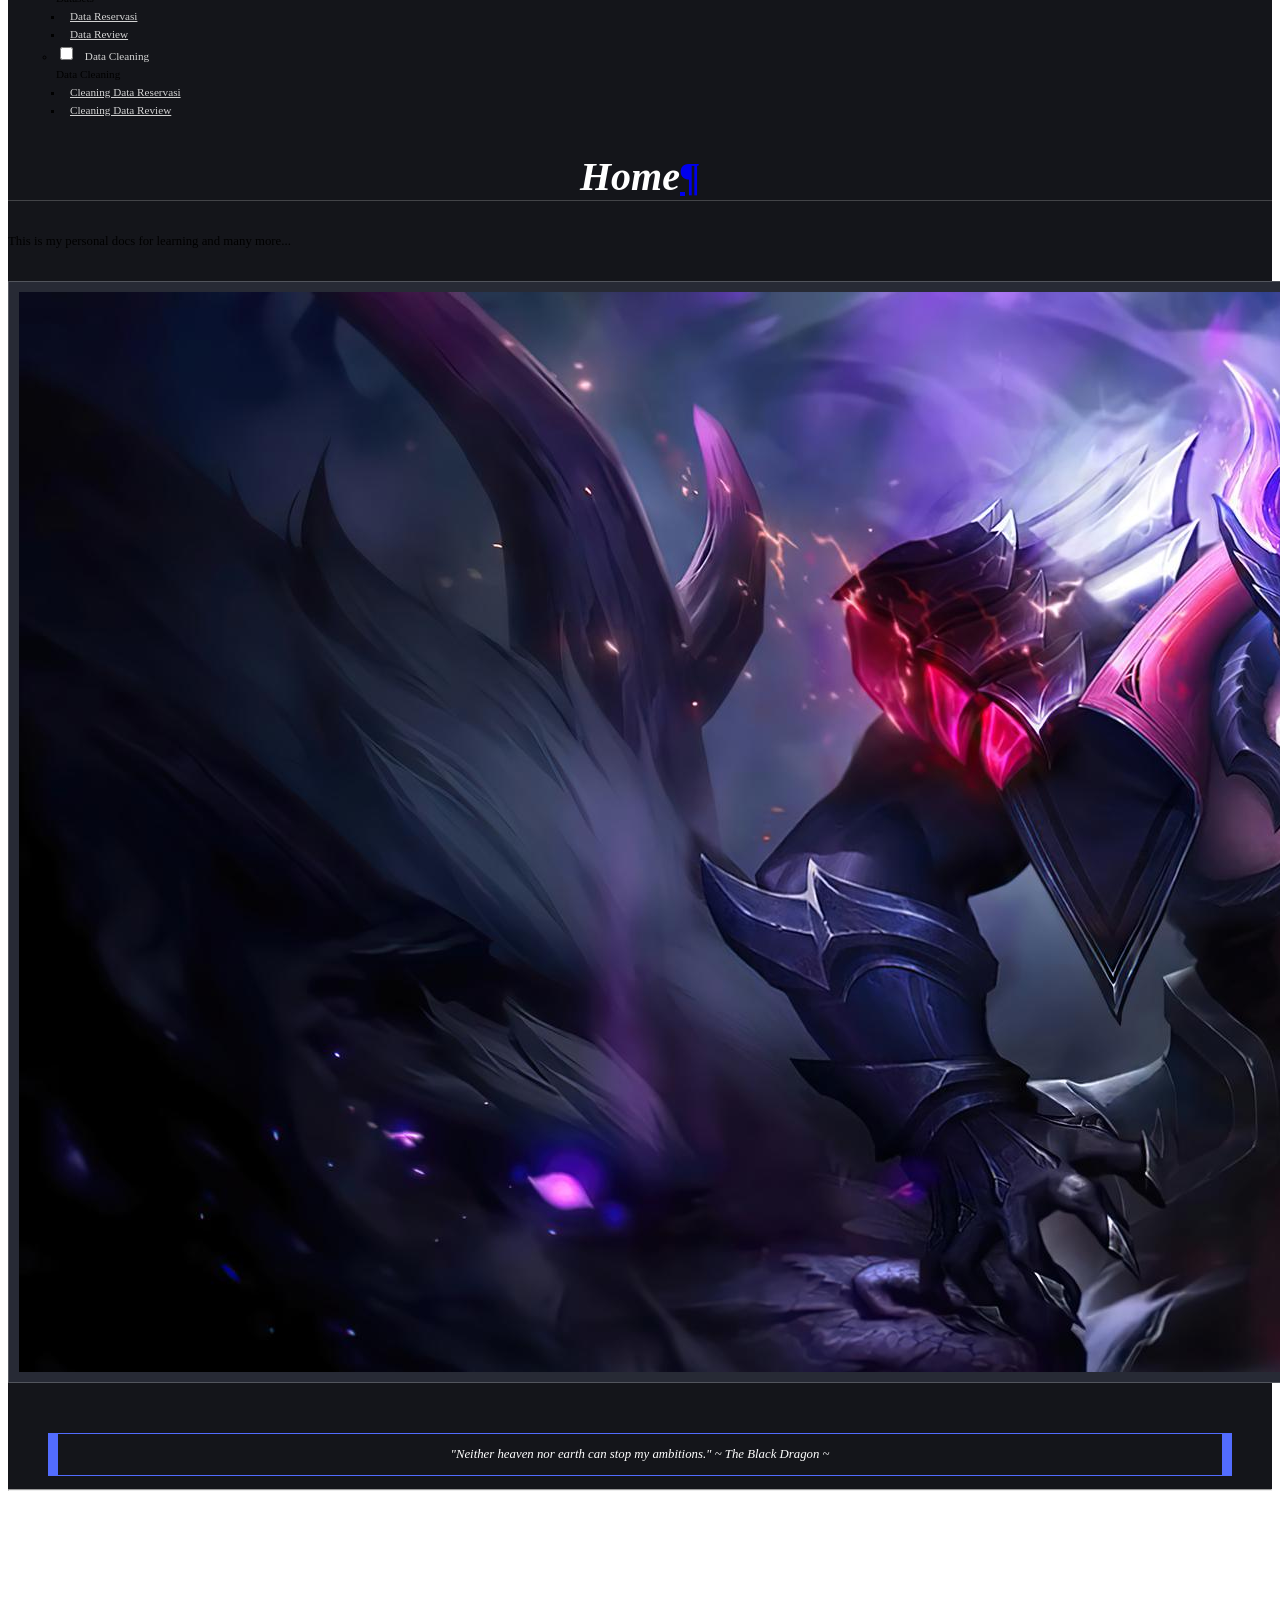
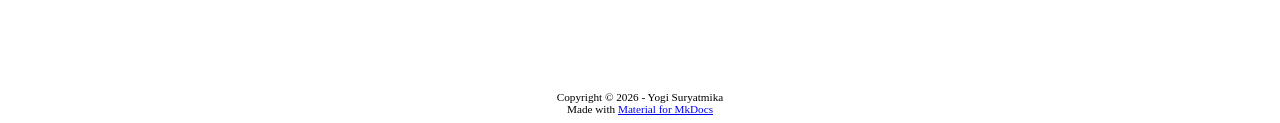
==== commit da0e7a46: "Deployed e532a09 with MkDocs version: 1.6.1" ====
--- a/index.html
+++ b/index.html
@@ -12,7 +12,7 @@
       
       
       
-        <link rel="next" href="Progres%20TA/Data%20Reservasi/">
+        <link rel="next" href="Progres%20TA/Scrapping/">
       
       
         
@@ -207,7 +207,7 @@
     
     
       <li class="md-tabs__item">
-        <a href="Progres%20TA/Data%20Reservasi/" class="md-tabs__link">
+        <a href="Progres%20TA/Scrapping/" class="md-tabs__link">
           
   
   
@@ -409,6 +409,94 @@
   
   
     <li class="md-nav__item">
+      <a href="Progres%20TA/Scrapping/" class="md-nav__link">
+        
+  
+  
+  <span class="md-ellipsis">
+    
+  
+    Scrapping
+  
+
+    
+  </span>
+  
+  
+
+      </a>
+    </li>
+  
+
+              
+            
+          </ul>
+        </nav>
+      
+    </li>
+  
+
+              
+            
+              
+                
+  
+  
+  
+  
+    
+    
+    
+    
+      
+      
+        
+      
+    
+    
+    <li class="md-nav__item md-nav__item--nested">
+      
+        
+        
+        <input class="md-nav__toggle md-toggle " type="checkbox" id="__nav_2_2" >
+        
+          
+          <label class="md-nav__link" for="__nav_2_2" id="__nav_2_2_label" tabindex="0">
+            
+  
+  
+  <span class="md-ellipsis">
+    
+  
+    Datasets
+  
+
+    
+  </span>
+  
+  
+
+            <span class="md-nav__icon md-icon"></span>
+          </label>
+        
+        <nav class="md-nav" data-md-level="2" aria-labelledby="__nav_2_2_label" aria-expanded="false">
+          <label class="md-nav__title" for="__nav_2_2">
+            <span class="md-nav__icon md-icon"></span>
+            
+  
+    Datasets
+  
+
+          </label>
+          <ul class="md-nav__list" data-md-scrollfix>
+            
+              
+                
+  
+  
+  
+  
+    <li class="md-nav__item">
       <a href="Progres%20TA/Data%20Reservasi/" class="md-nav__link">
         
   
@@ -486,10 +574,10 @@
       
         
         
-        <input class="md-nav__toggle md-toggle " type="checkbox" id="__nav_2_2" >
-        
-          
-          <label class="md-nav__link" for="__nav_2_2" id="__nav_2_2_label" tabindex="0">
+        <input class="md-nav__toggle md-toggle " type="checkbox" id="__nav_2_3" >
+        
+          
+          <label class="md-nav__link" for="__nav_2_3" id="__nav_2_3_label" tabindex="0">
             
   
   
@@ -507,8 +595,8 @@
             <span class="md-nav__icon md-icon"></span>
           </label>
         
-        <nav class="md-nav" data-md-level="2" aria-labelledby="__nav_2_2_label" aria-expanded="false">
-          <label class="md-nav__title" for="__nav_2_2">
+        <nav class="md-nav" data-md-level="2" aria-labelledby="__nav_2_3_label" aria-expanded="false">
+          <label class="md-nav__title" for="__nav_2_3">
             <span class="md-nav__icon md-icon"></span>
             
   
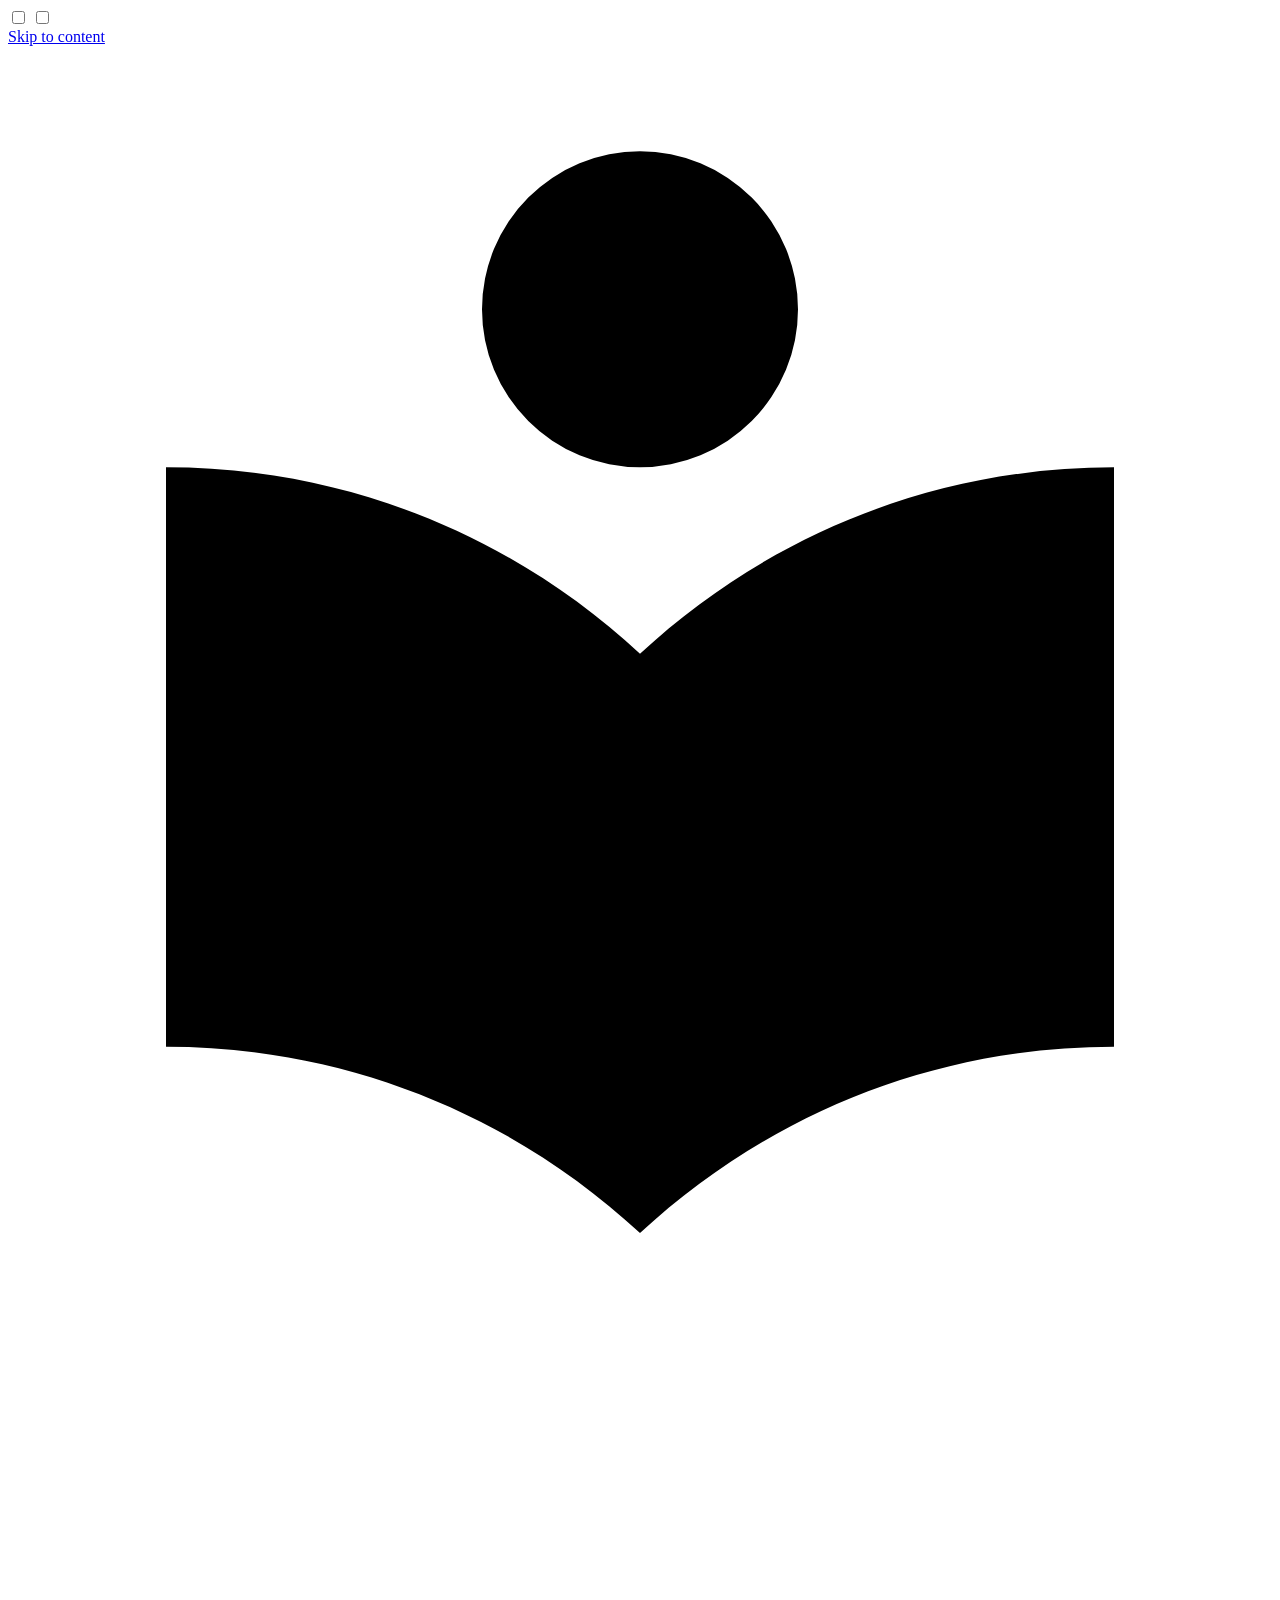
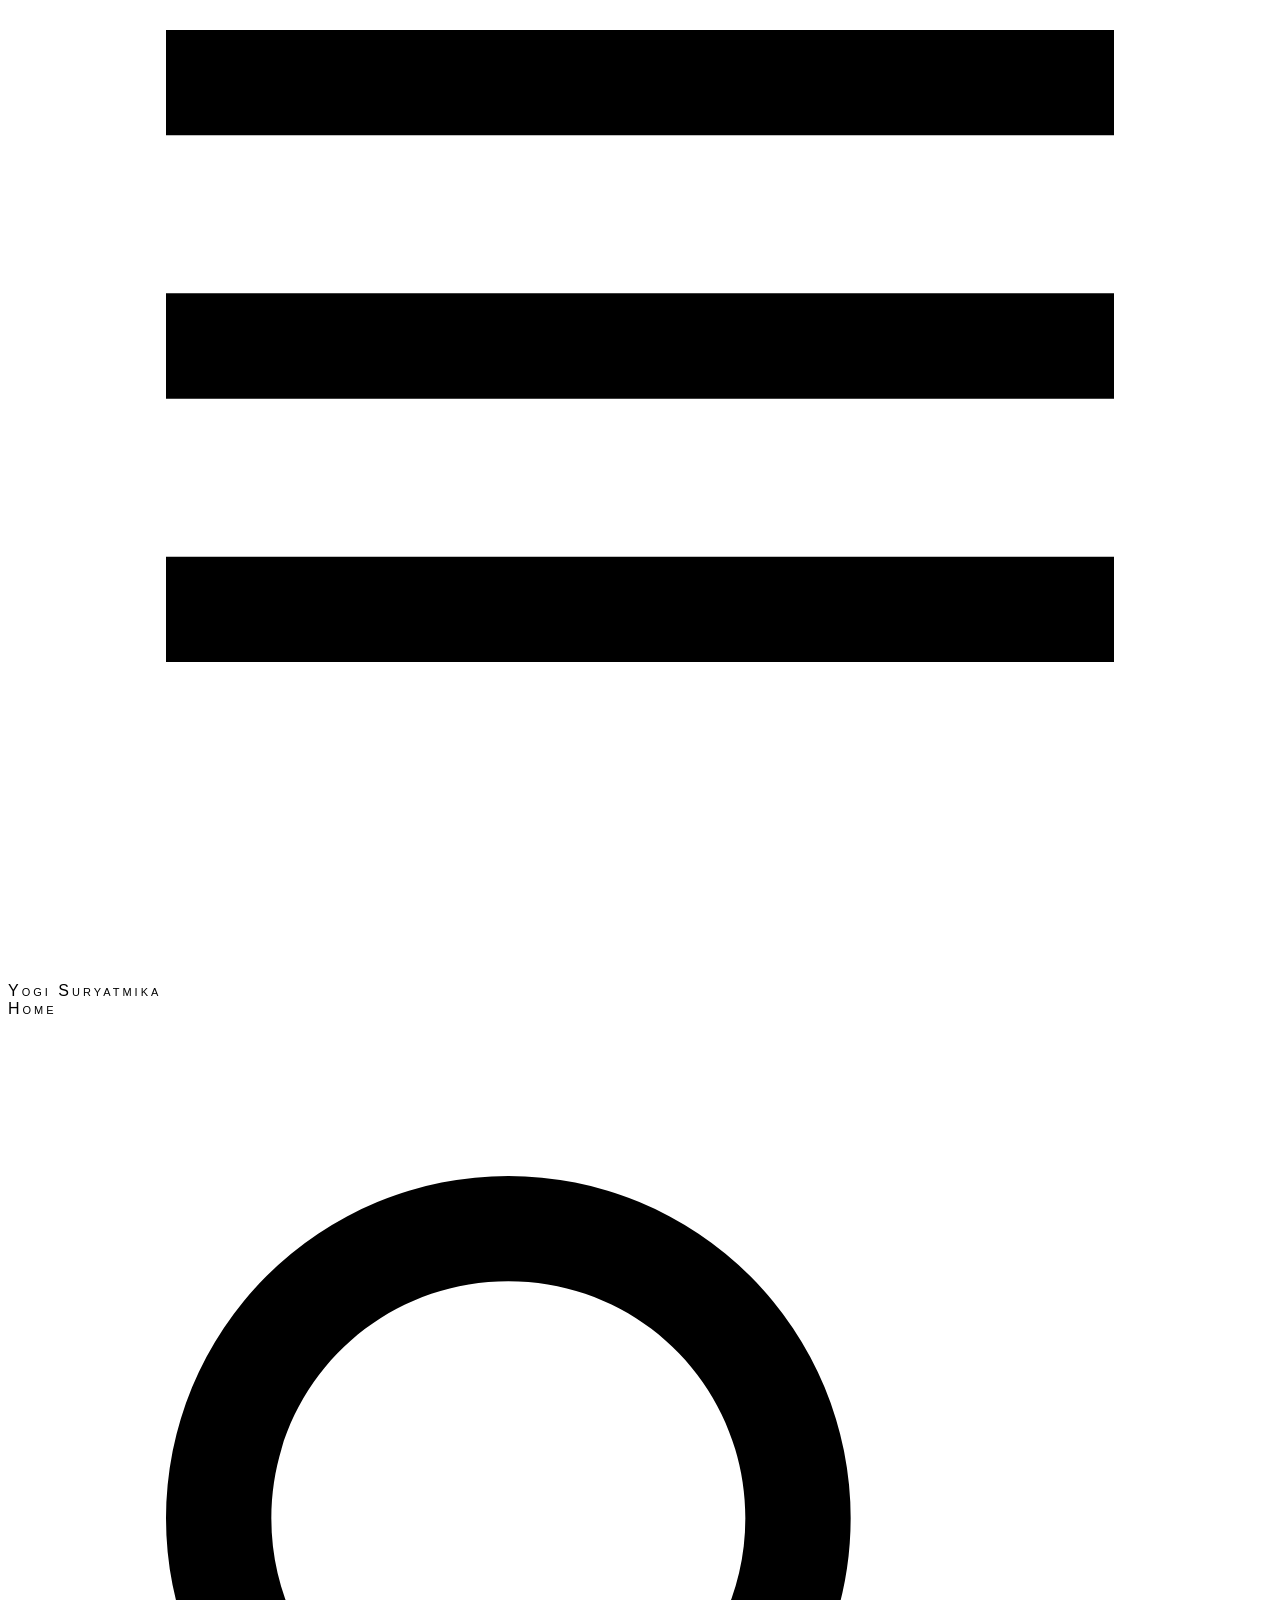
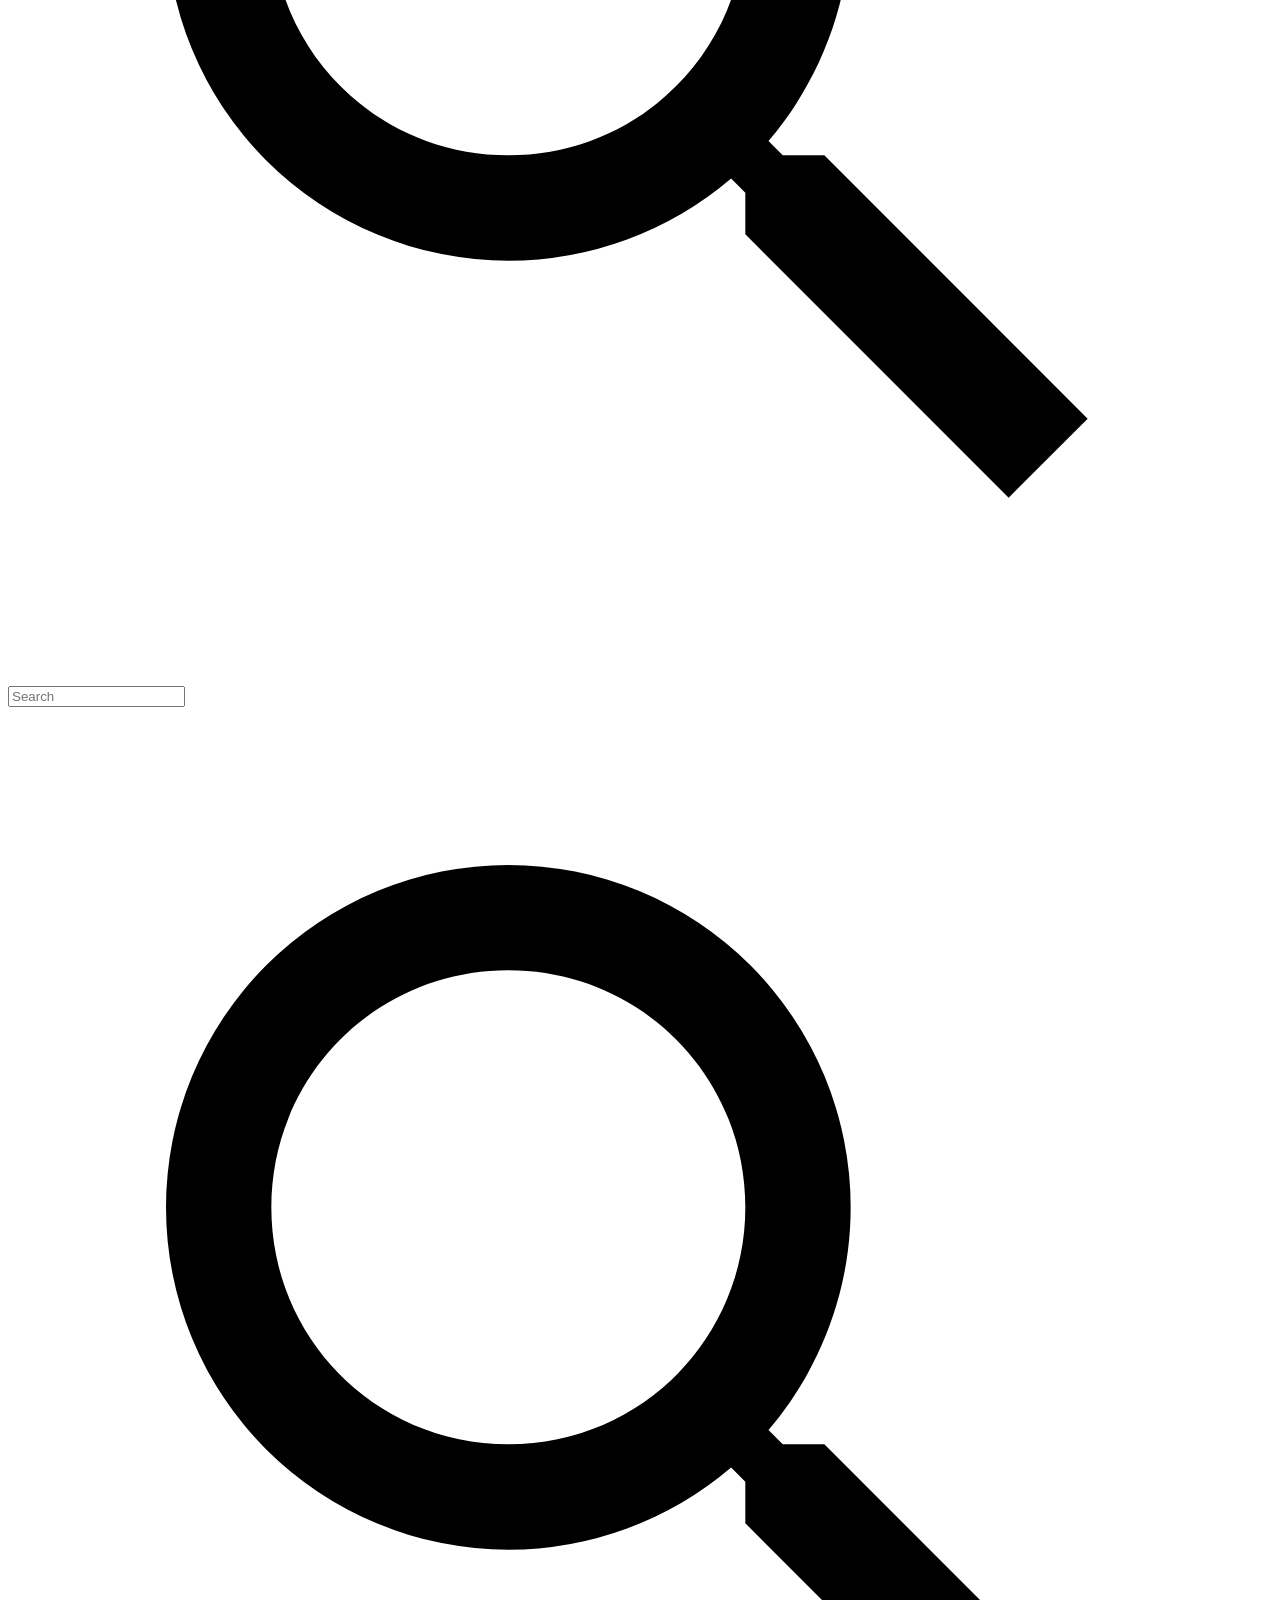
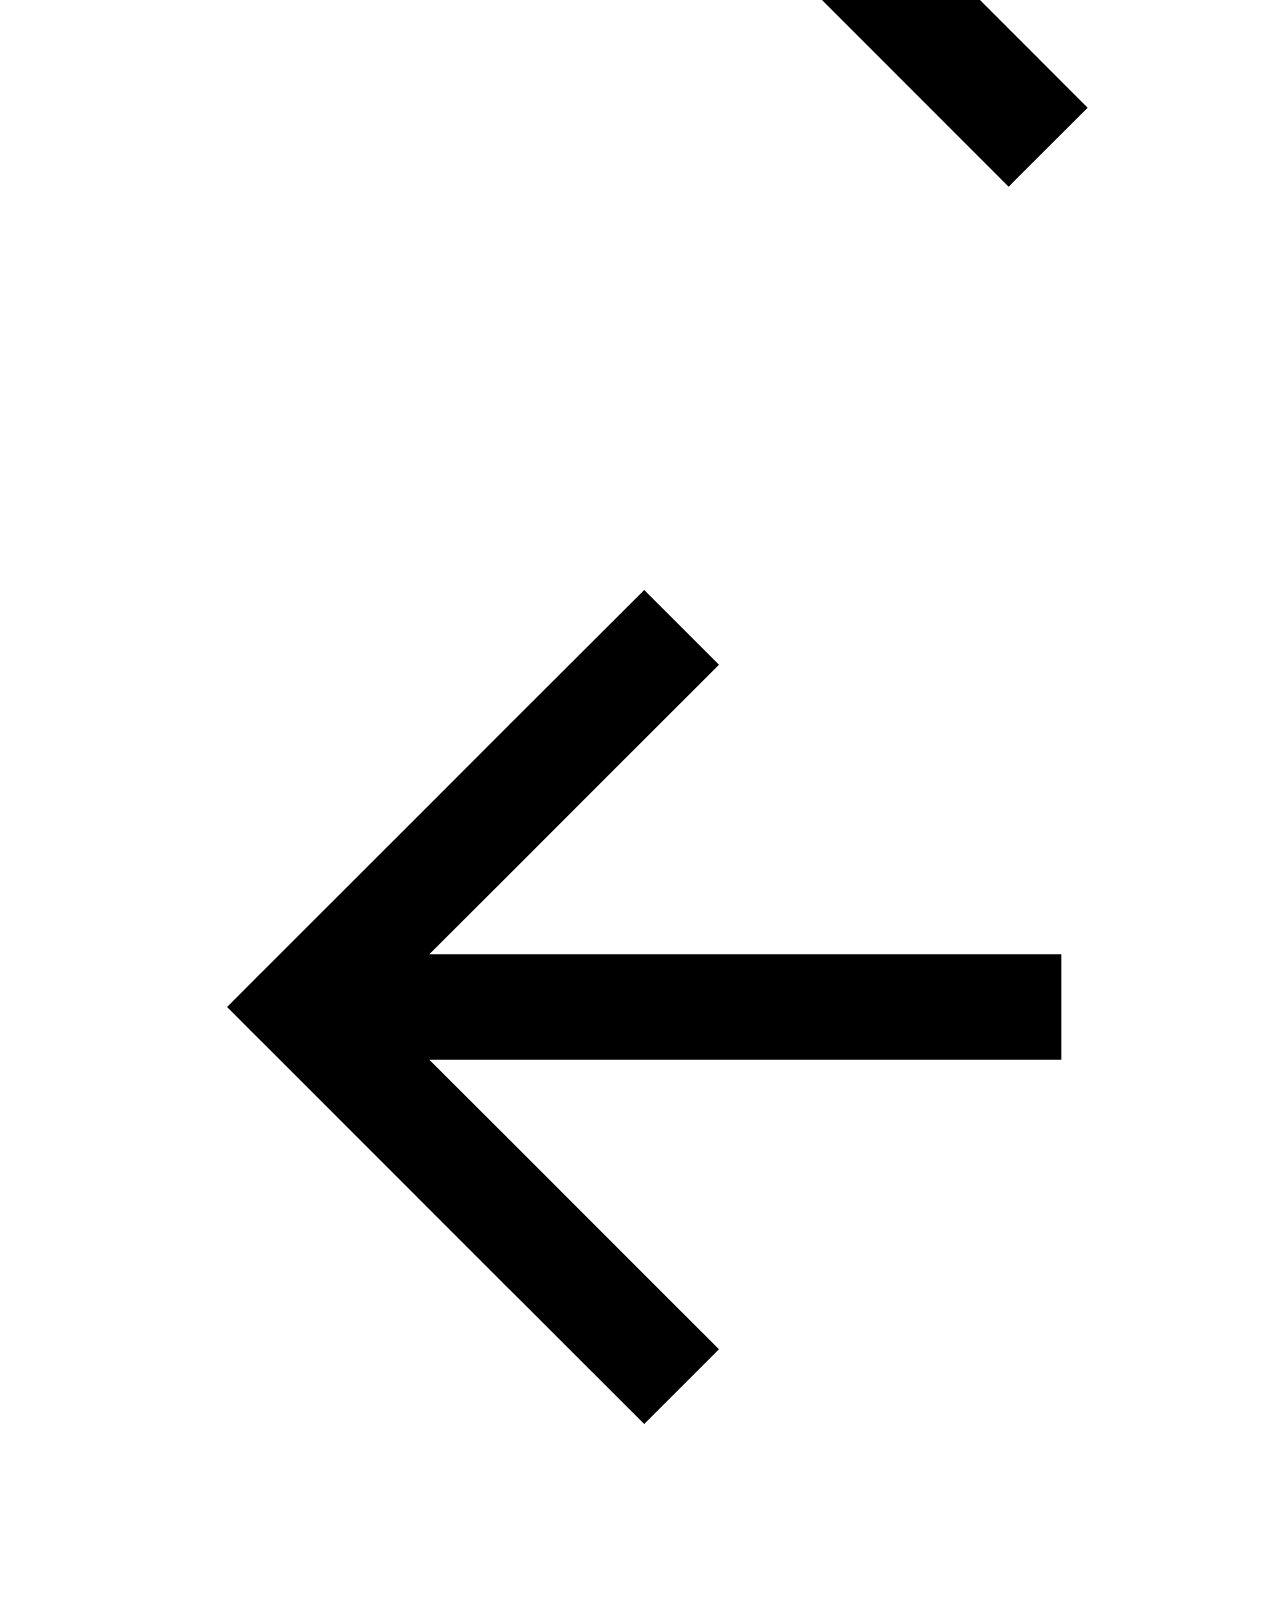
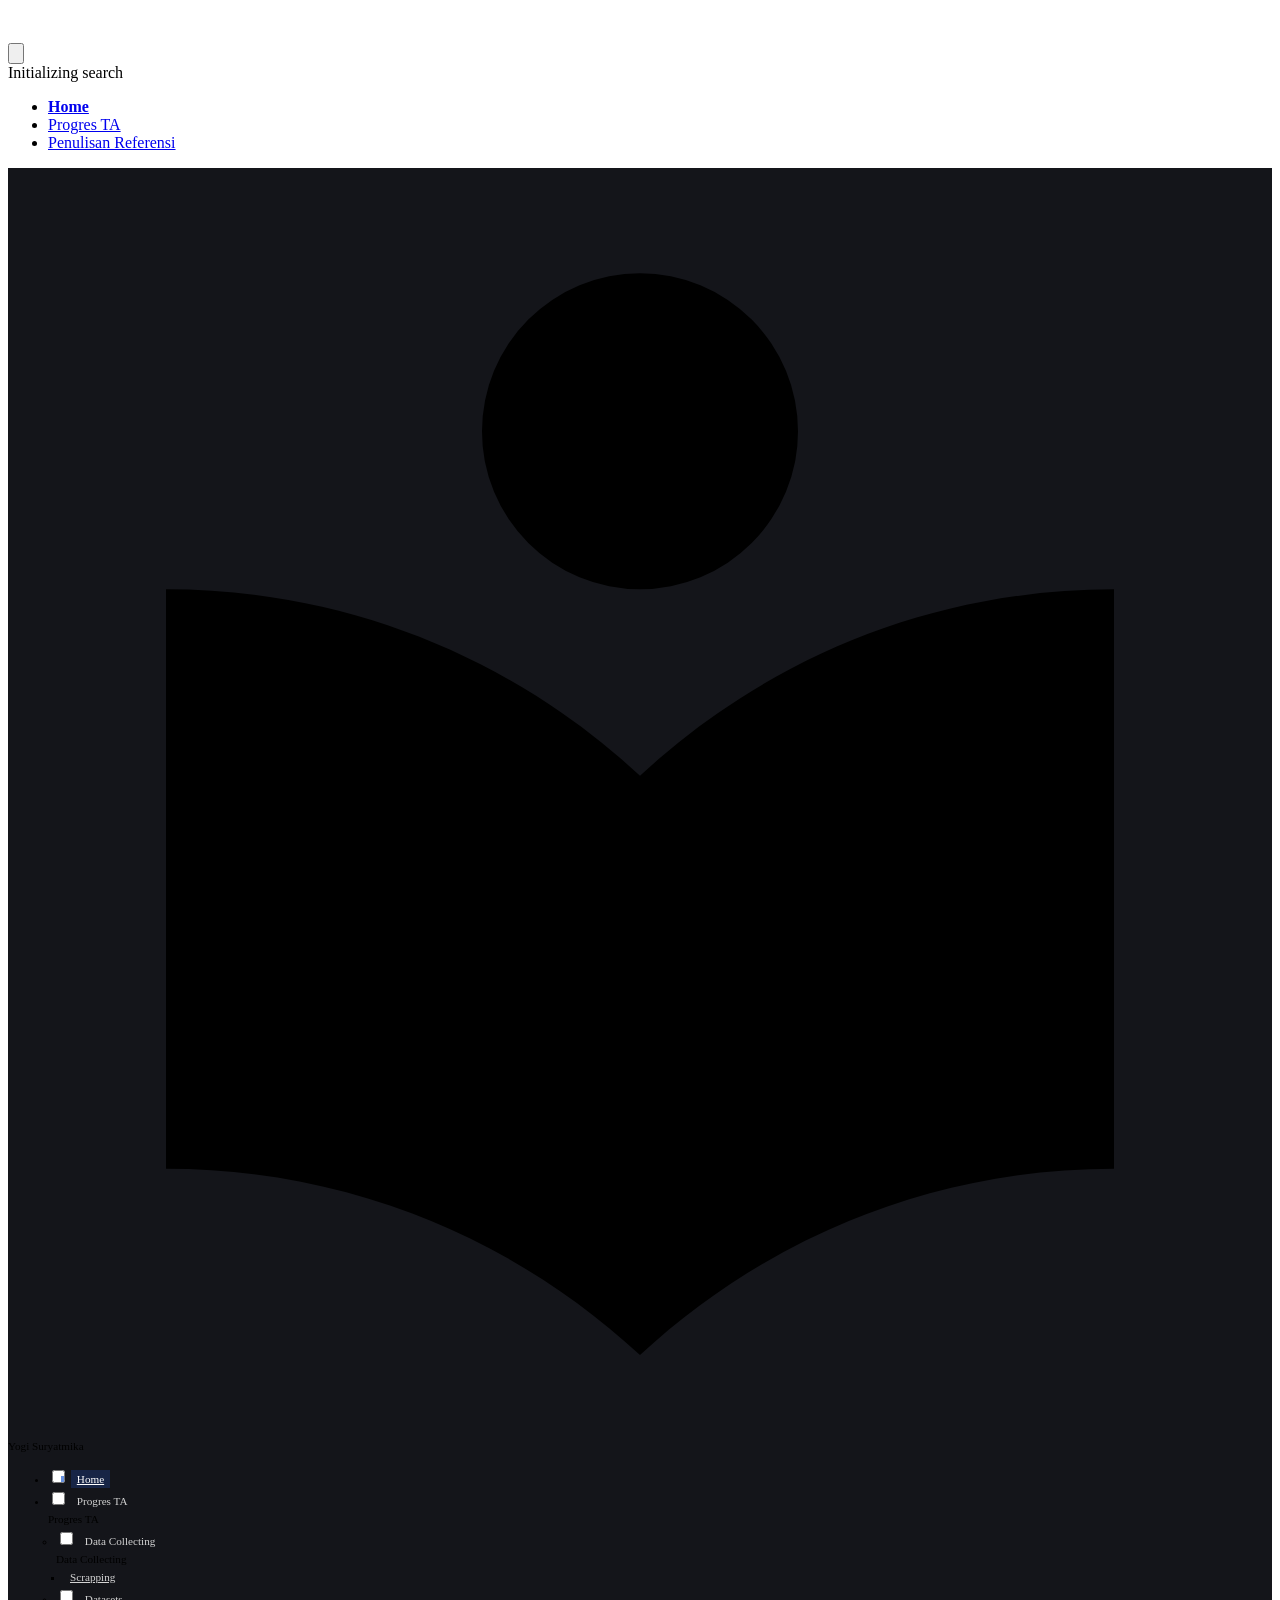
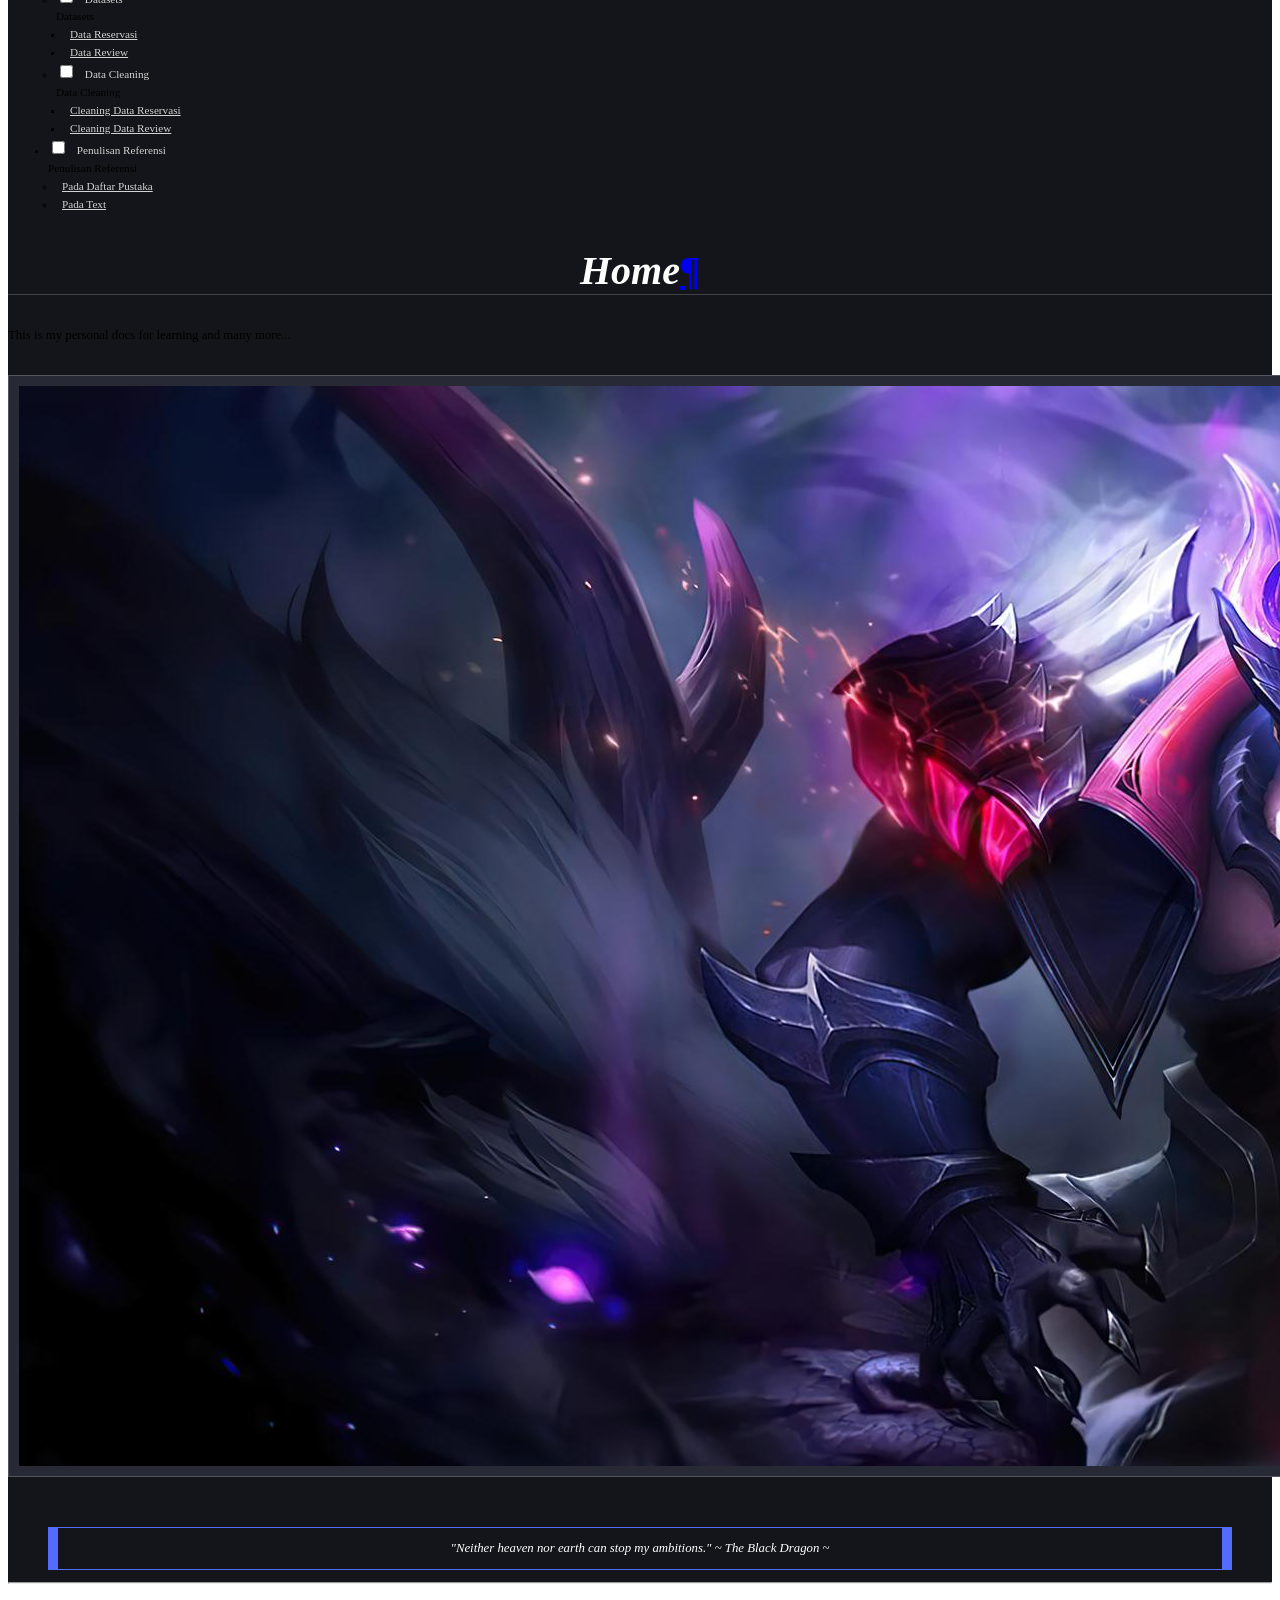
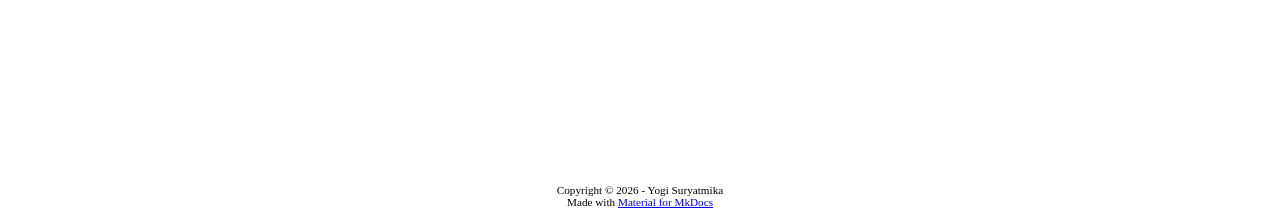
==== commit c6c584ea: "Deployed d5a7d8d with MkDocs version: 1.6.1" ====
--- a/index.html
+++ b/index.html
@@ -222,6 +222,26 @@
   
 
       
+        
+  
+  
+  
+  
+    
+    
+      <li class="md-tabs__item">
+        <a href="Penulisan%20Referensi/Pada%20Daftar%20Pustaka/" class="md-tabs__link">
+          
+  
+  
+  Penulisan Referensi
+
+        </a>
+      </li>
+    
+  
+
+      
     </ul>
   </div>
 </nav>
@@ -665,6 +685,121 @@
           </ul>
         </nav>
       
+    </li>
+  
+
+              
+            
+          </ul>
+        </nav>
+      
+    </li>
+  
+
+    
+      
+      
+  
+  
+  
+  
+    
+    
+    
+    
+      
+      
+        
+      
+    
+    
+    <li class="md-nav__item md-nav__item--nested">
+      
+        
+        
+        <input class="md-nav__toggle md-toggle " type="checkbox" id="__nav_3" >
+        
+          
+          <label class="md-nav__link" for="__nav_3" id="__nav_3_label" tabindex="0">
+            
+  
+  
+  <span class="md-ellipsis">
+    
+  
+    Penulisan Referensi
+  
+
+    
+  </span>
+  
+  
+
+            <span class="md-nav__icon md-icon"></span>
+          </label>
+        
+        <nav class="md-nav" data-md-level="1" aria-labelledby="__nav_3_label" aria-expanded="false">
+          <label class="md-nav__title" for="__nav_3">
+            <span class="md-nav__icon md-icon"></span>
+            
+  
+    Penulisan Referensi
+  
+
+          </label>
+          <ul class="md-nav__list" data-md-scrollfix>
+            
+              
+                
+  
+  
+  
+  
+    <li class="md-nav__item">
+      <a href="Penulisan%20Referensi/Pada%20Daftar%20Pustaka/" class="md-nav__link">
+        
+  
+  
+  <span class="md-ellipsis">
+    
+  
+    Pada Daftar Pustaka
+  
+
+    
+  </span>
+  
+  
+
+      </a>
+    </li>
+  
+
+              
+            
+              
+                
+  
+  
+  
+  
+    <li class="md-nav__item">
+      <a href="Penulisan%20Referensi/Pada%20Text/" class="md-nav__link">
+        
+  
+  
+  <span class="md-ellipsis">
+    
+  
+    Pada Text
+  
+
+    
+  </span>
+  
+  
+
+      </a>
     </li>
   
 
--- a/stylesheets/extra.css
+++ b/stylesheets/extra.css
@@ -106,14 +106,10 @@
 }
 
 .md-nav__item--section > .md-nav__link {
-    display: flex;
-    justify-content: center;
     background-color: transparent !important;
     box-shadow: none !important;
     letter-spacing: 0.05em;
     margin-bottom: 20px;
-    height: 30px;
-    margin-left: -10px;
     color: white !important;
     text-transform: uppercase !important;
     font-family: "Segoe UI", Tahoma, Geneva, Verdana, sans-serif;
@@ -150,7 +146,7 @@
     letter-spacing: 0.05em;
     margin-bottom: 10px;
     padding-bottom: 25px !important;
-    text-align: center;
+    text-align: left;
     border-bottom: 1px solid rgba(255, 255, 255, 0.2);
     background-color: transparent !important;
     box-shadow: none !important;
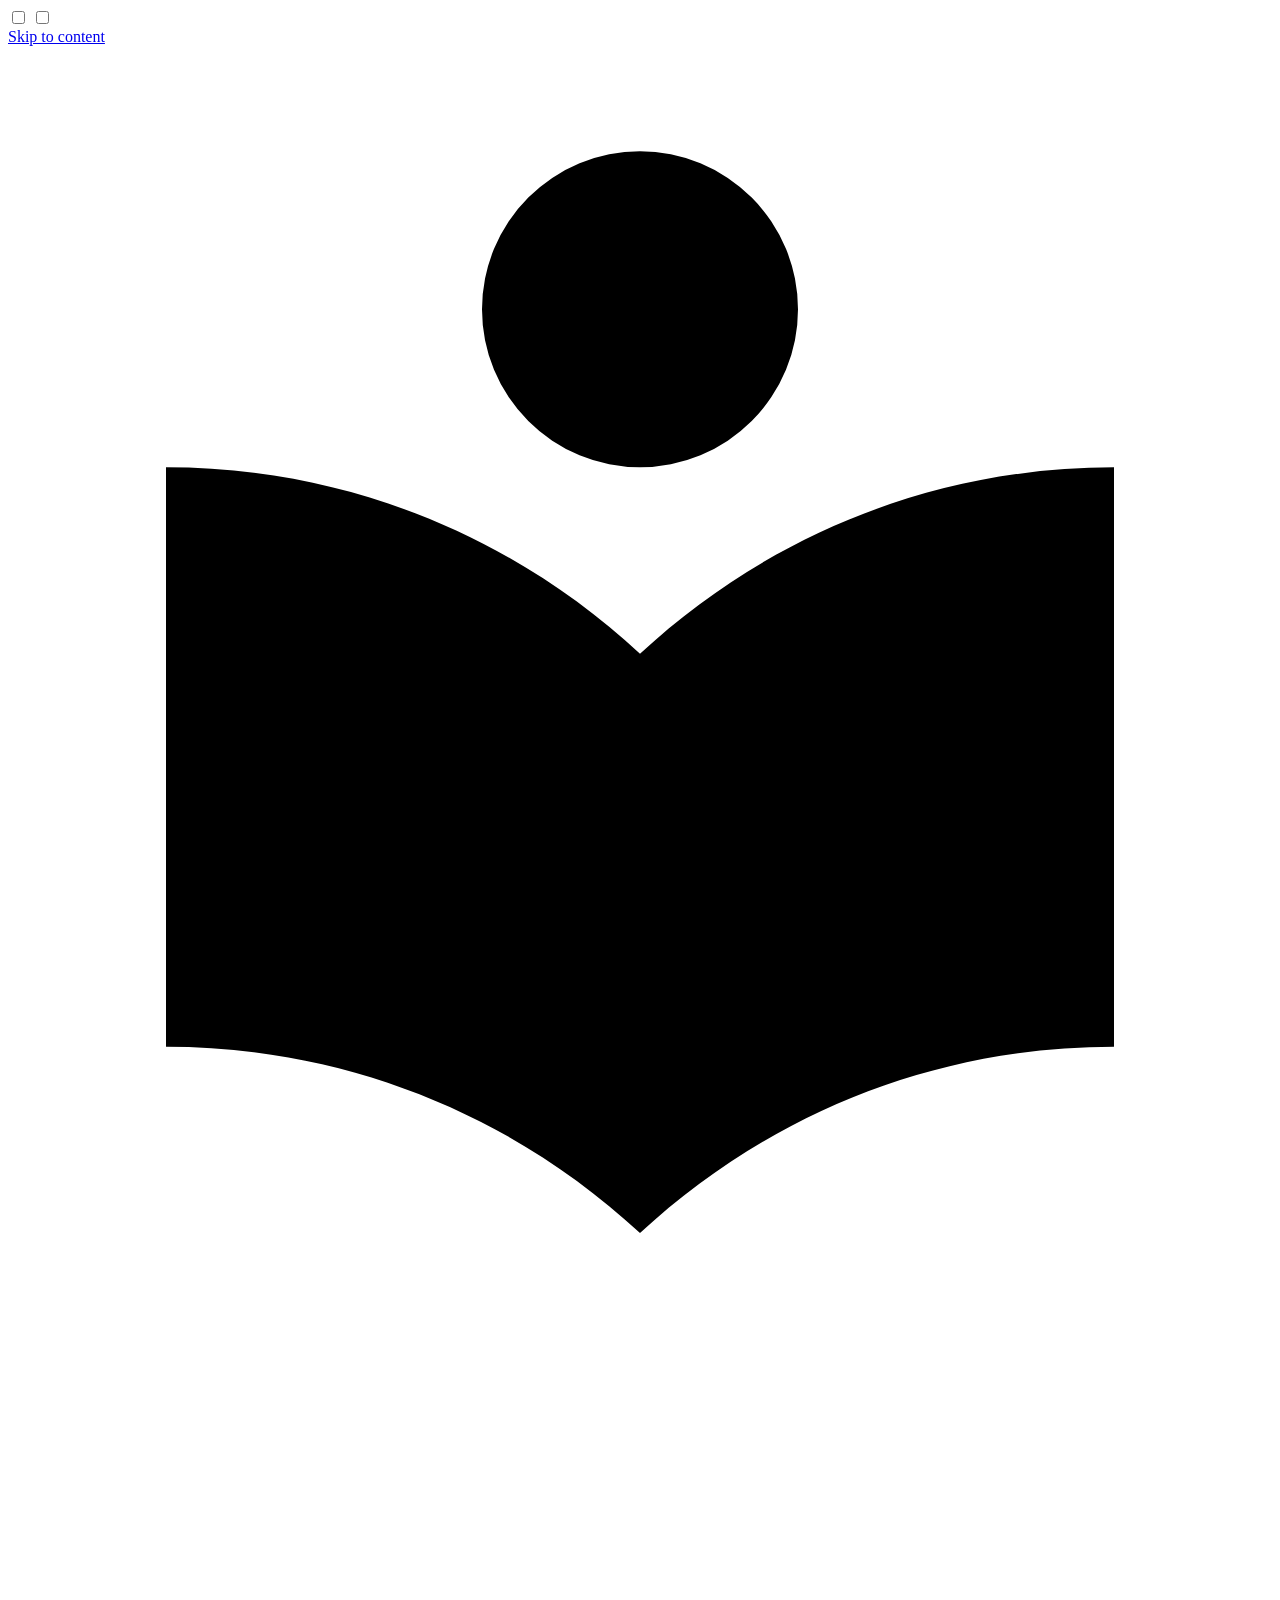
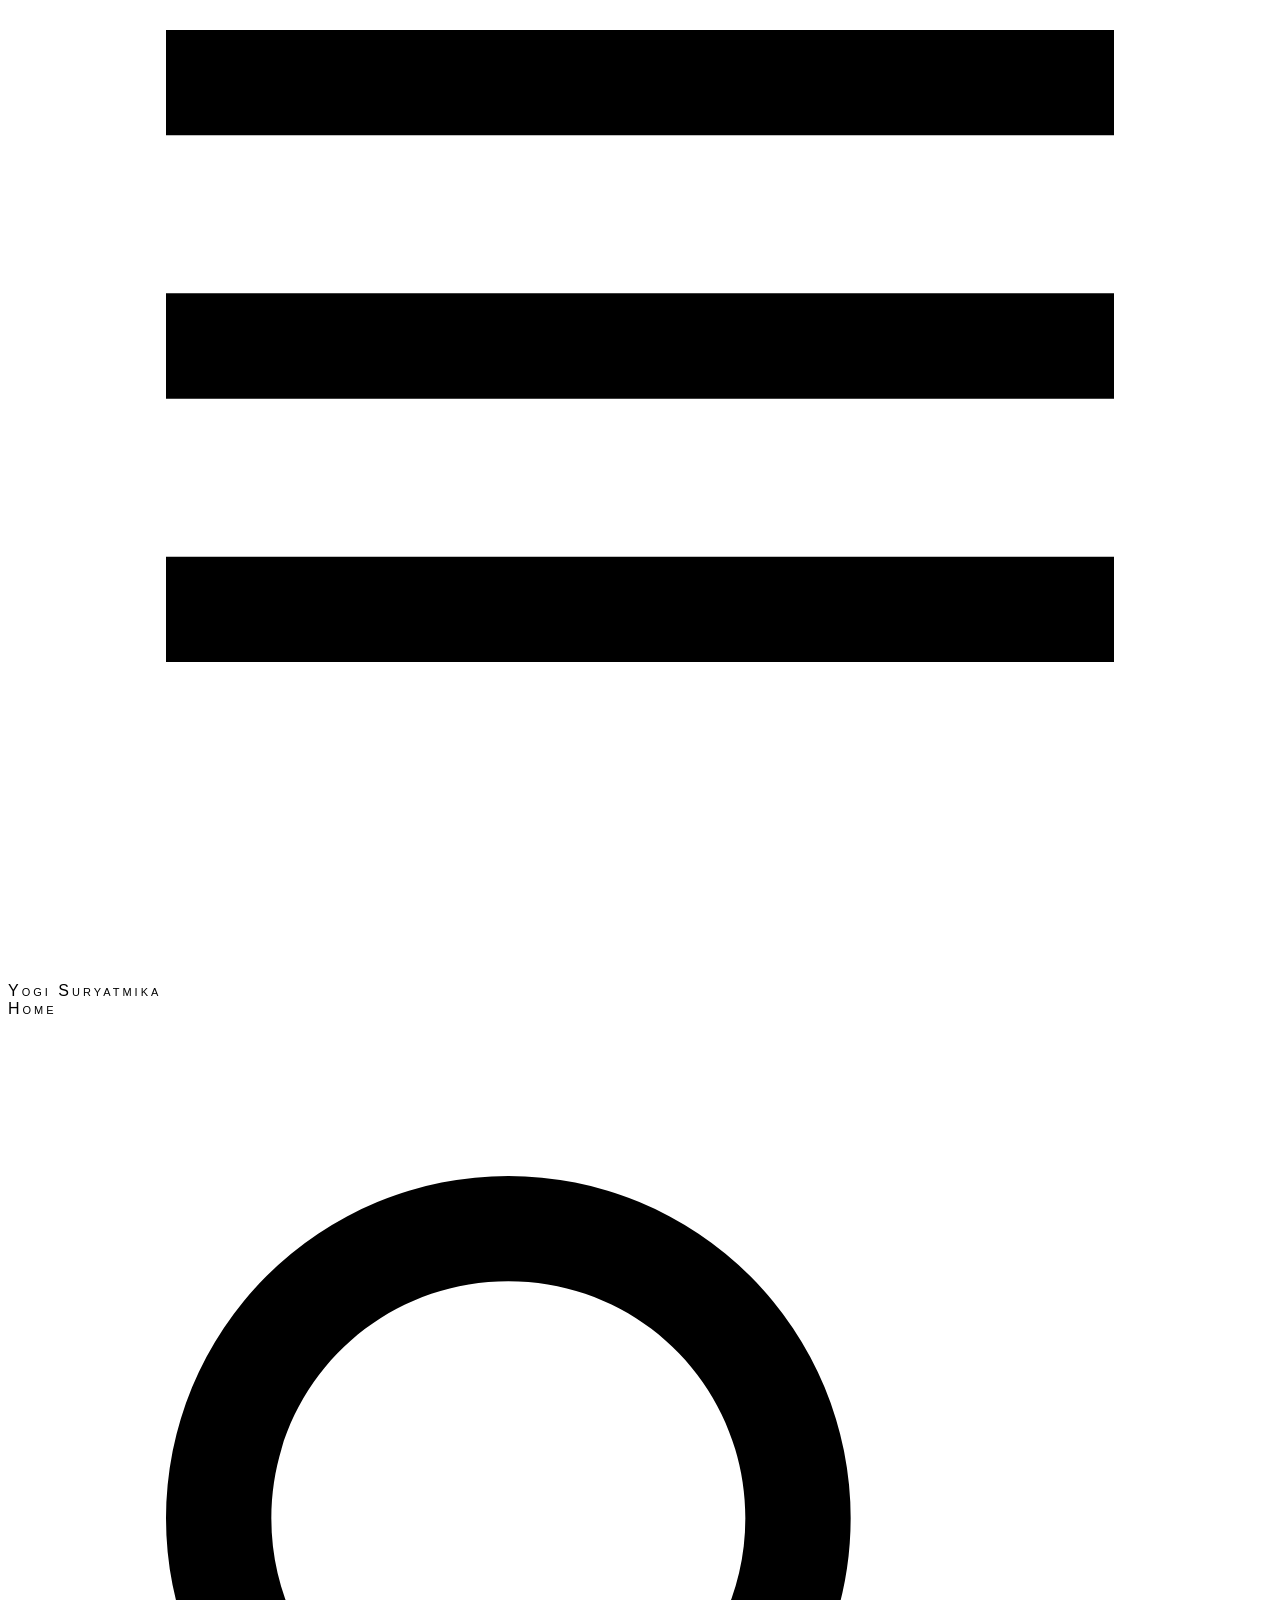
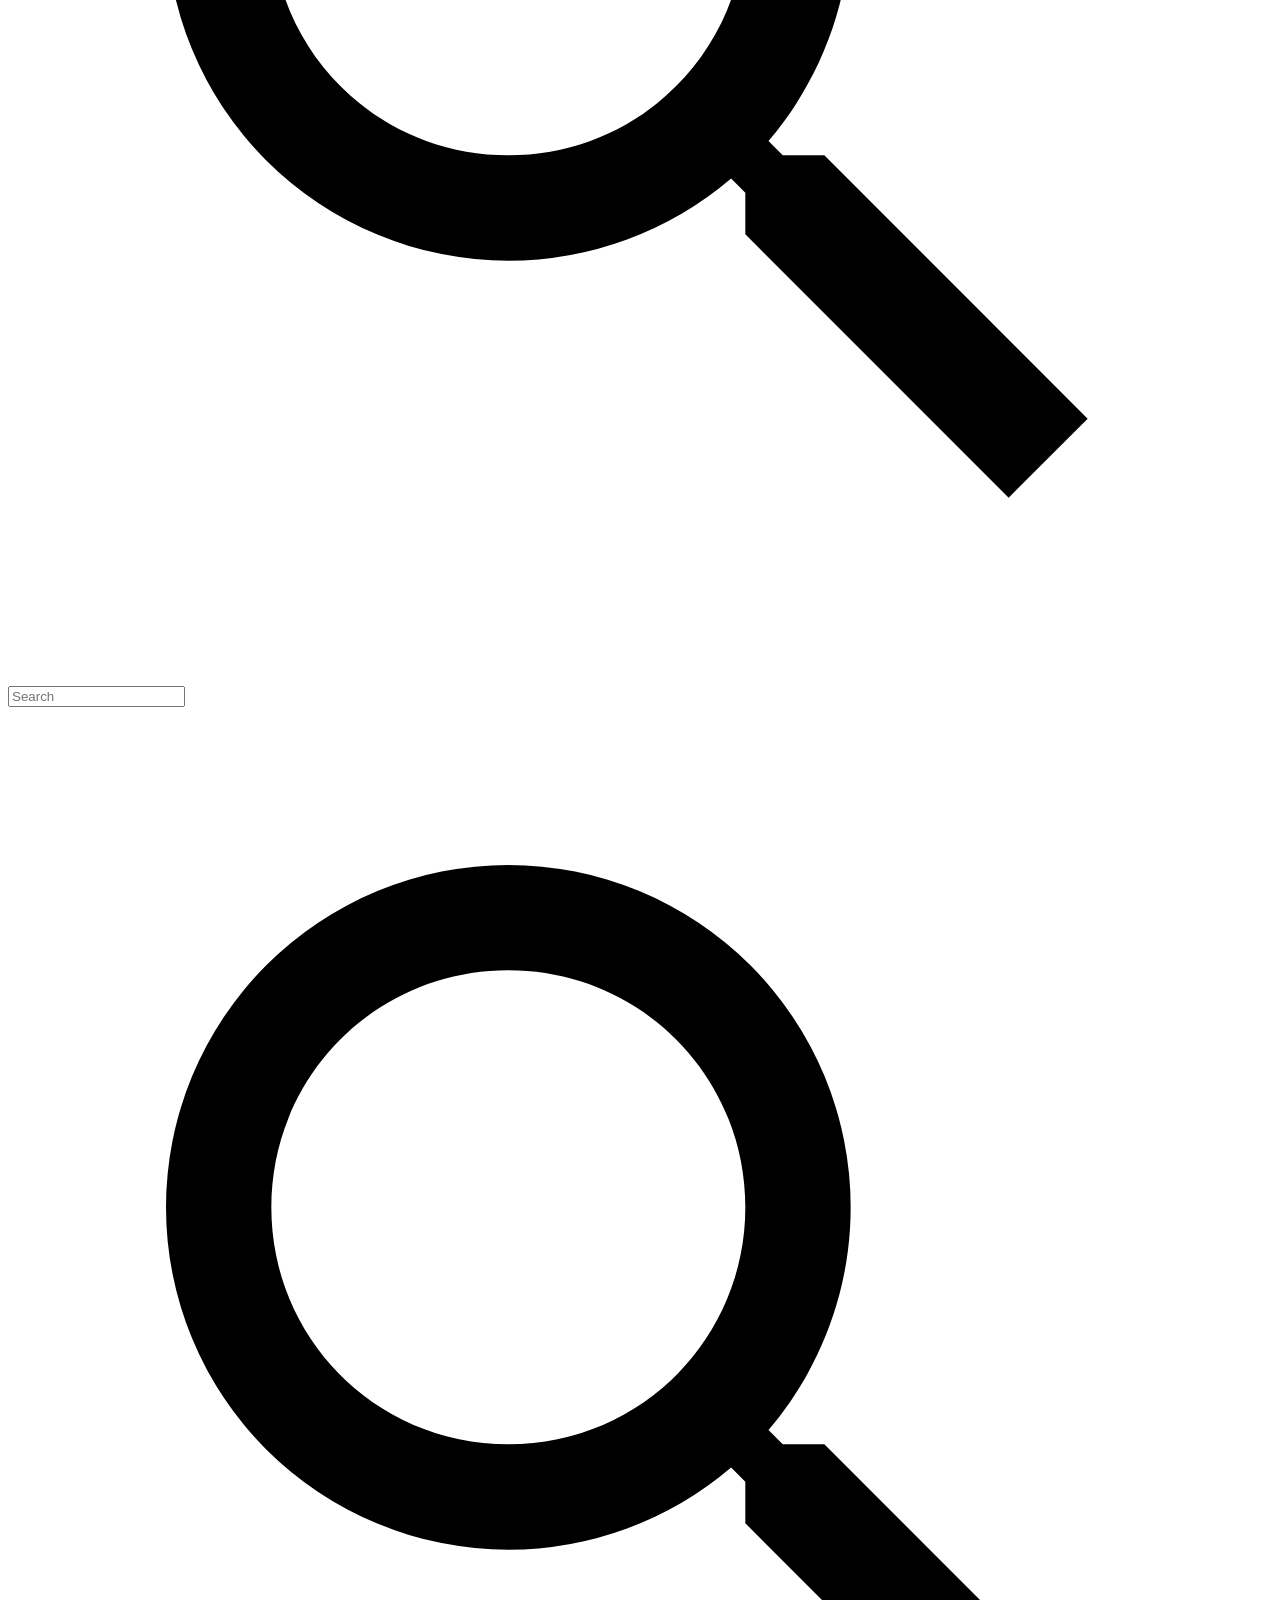
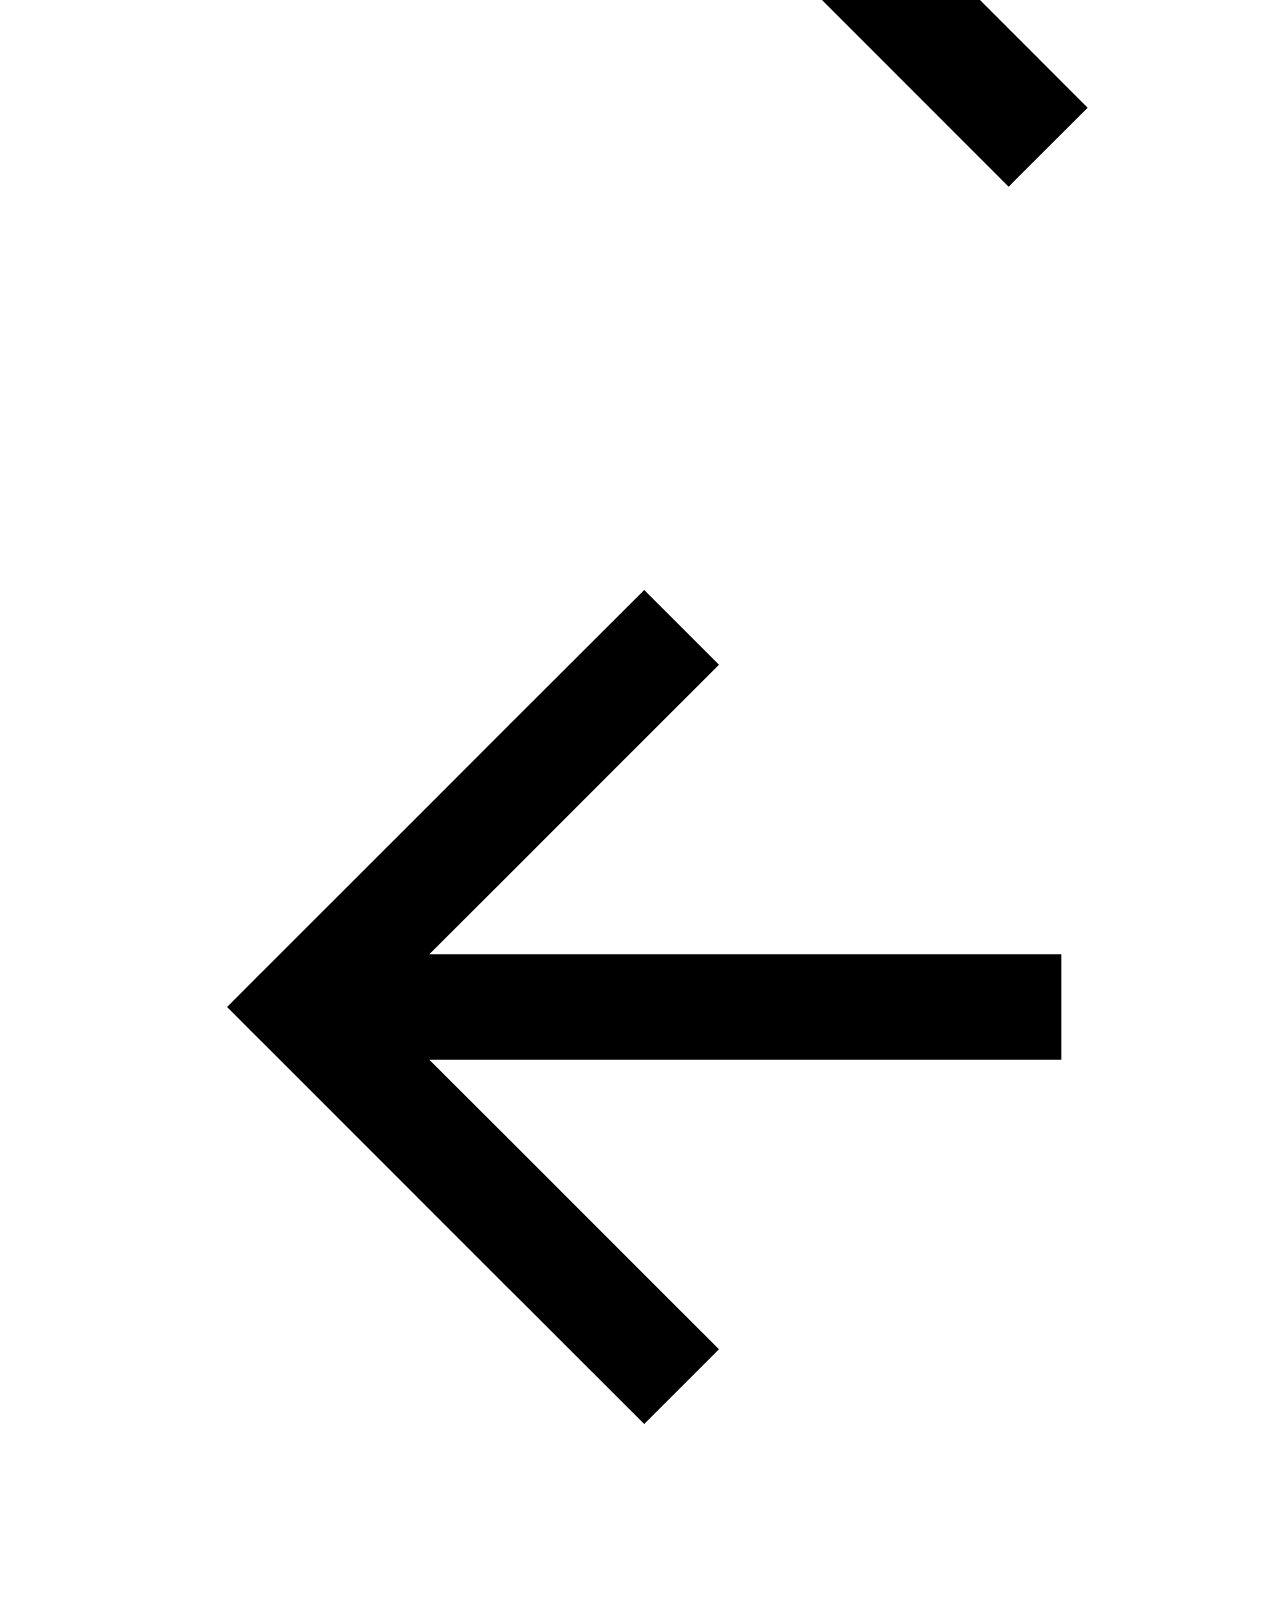
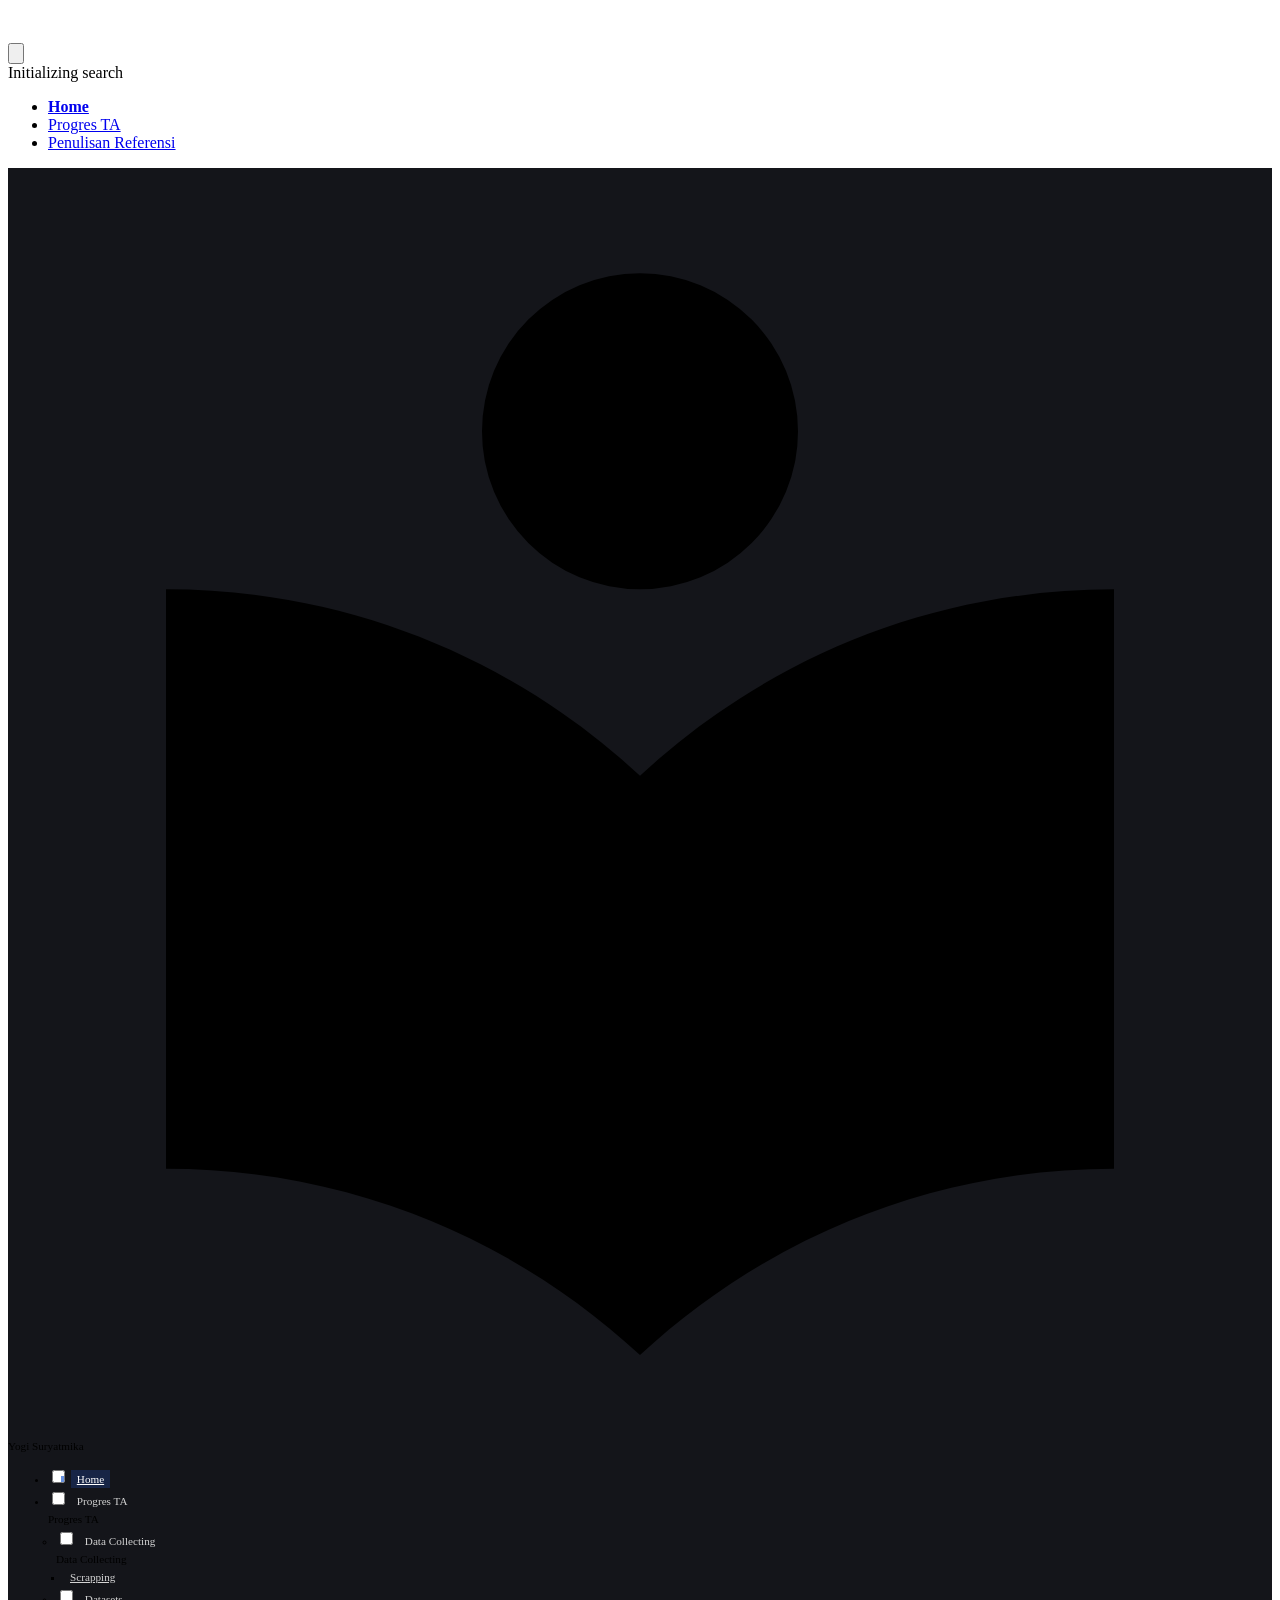
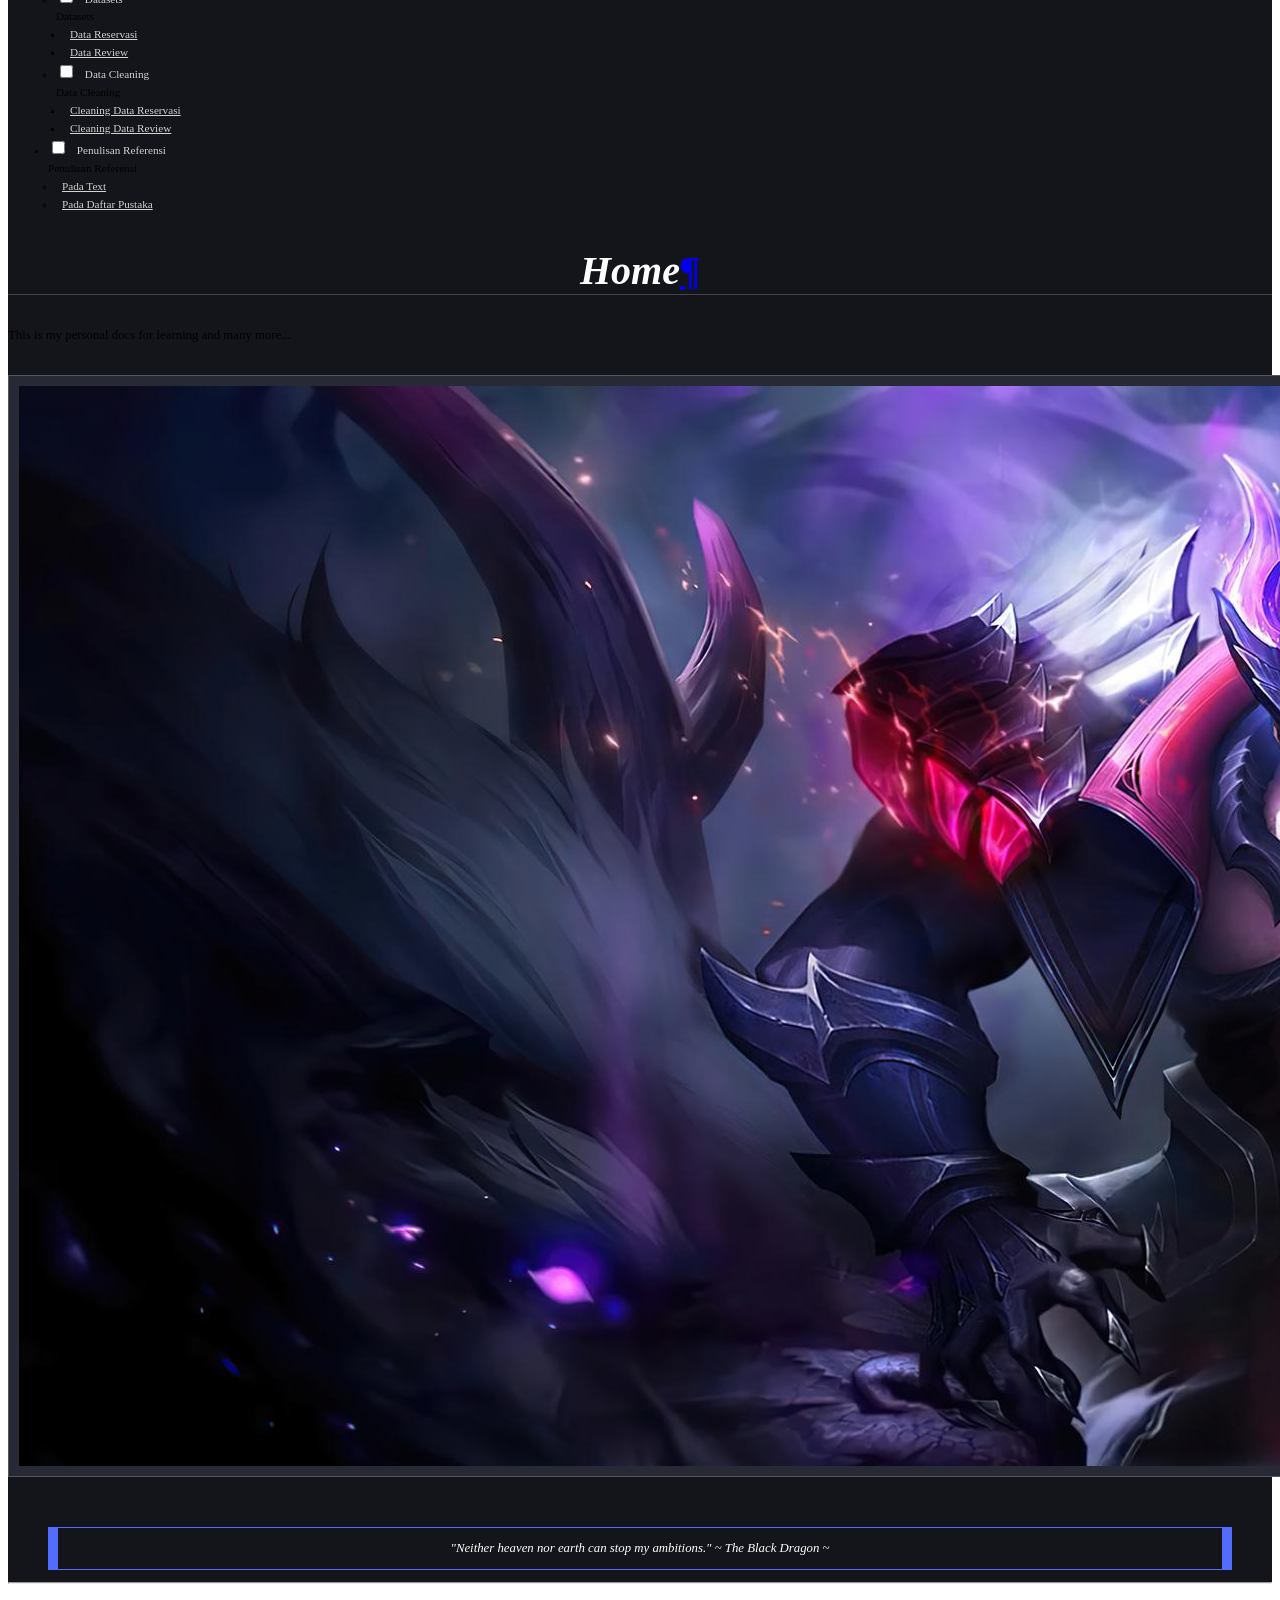
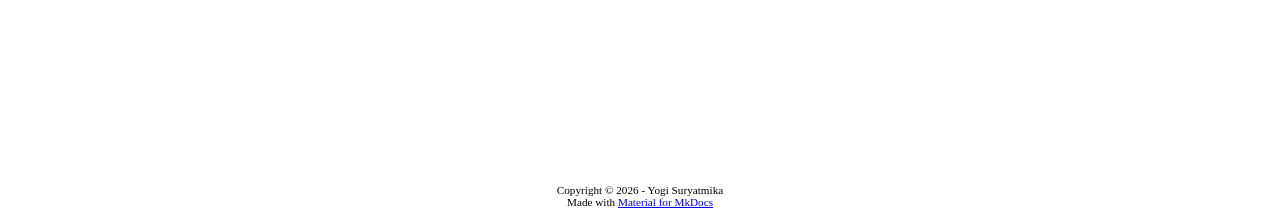
==== commit 7a06e547: "Deployed f594b01 with MkDocs version: 1.6.1" ====
--- a/index.html
+++ b/index.html
@@ -230,7 +230,7 @@
     
     
       <li class="md-tabs__item">
-        <a href="Penulisan%20Referensi/Pada%20Daftar%20Pustaka/" class="md-tabs__link">
+        <a href="Penulisan%20Referensi/Pada%20Text/" class="md-tabs__link">
           
   
   
@@ -756,6 +756,34 @@
   
   
     <li class="md-nav__item">
+      <a href="Penulisan%20Referensi/Pada%20Text/" class="md-nav__link">
+        
+  
+  
+  <span class="md-ellipsis">
+    
+  
+    Pada Text
+  
+
+    
+  </span>
+  
+  
+
+      </a>
+    </li>
+  
+
+              
+            
+              
+                
+  
+  
+  
+  
+    <li class="md-nav__item">
       <a href="Penulisan%20Referensi/Pada%20Daftar%20Pustaka/" class="md-nav__link">
         
   
@@ -764,34 +792,6 @@
     
   
     Pada Daftar Pustaka
-  
-
-    
-  </span>
-  
-  
-
-      </a>
-    </li>
-  
-
-              
-            
-              
-                
-  
-  
-  
-  
-    <li class="md-nav__item">
-      <a href="Penulisan%20Referensi/Pada%20Text/" class="md-nav__link">
-        
-  
-  
-  <span class="md-ellipsis">
-    
-  
-    Pada Text
   
 
     
